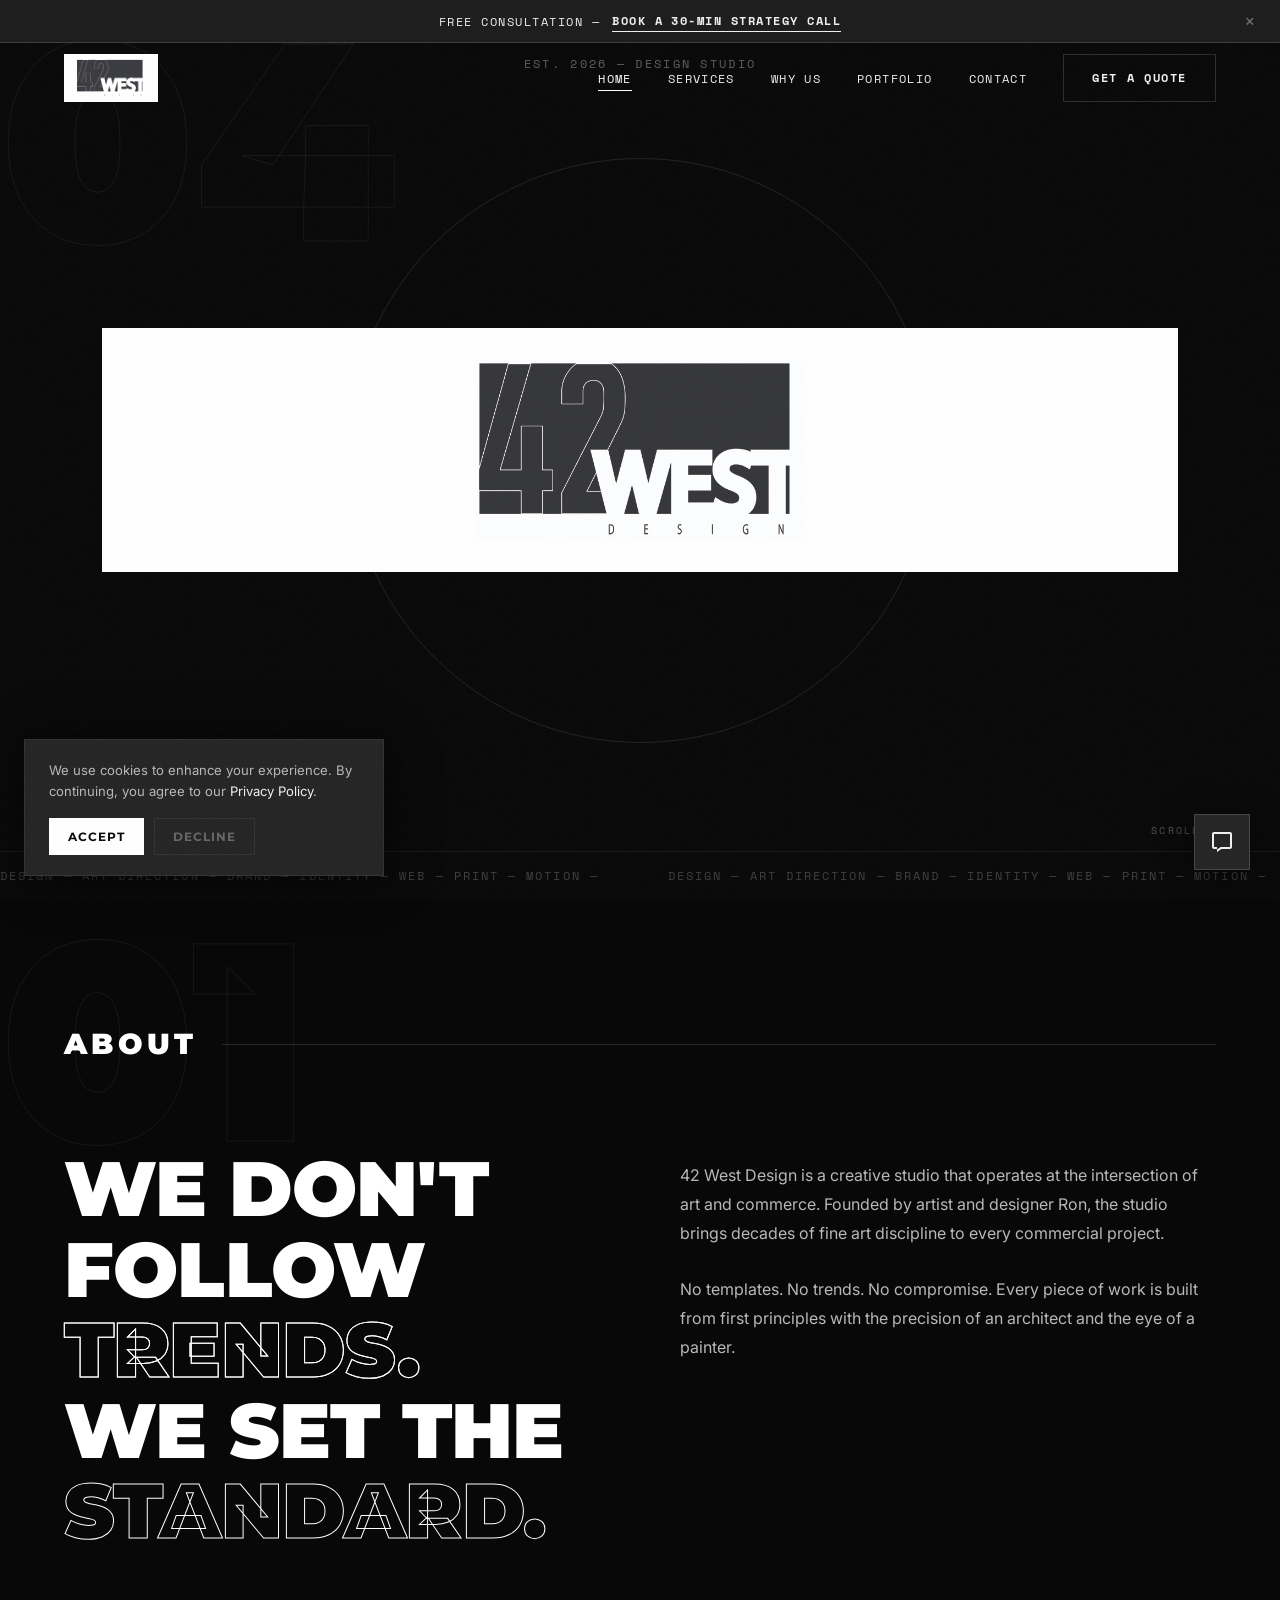
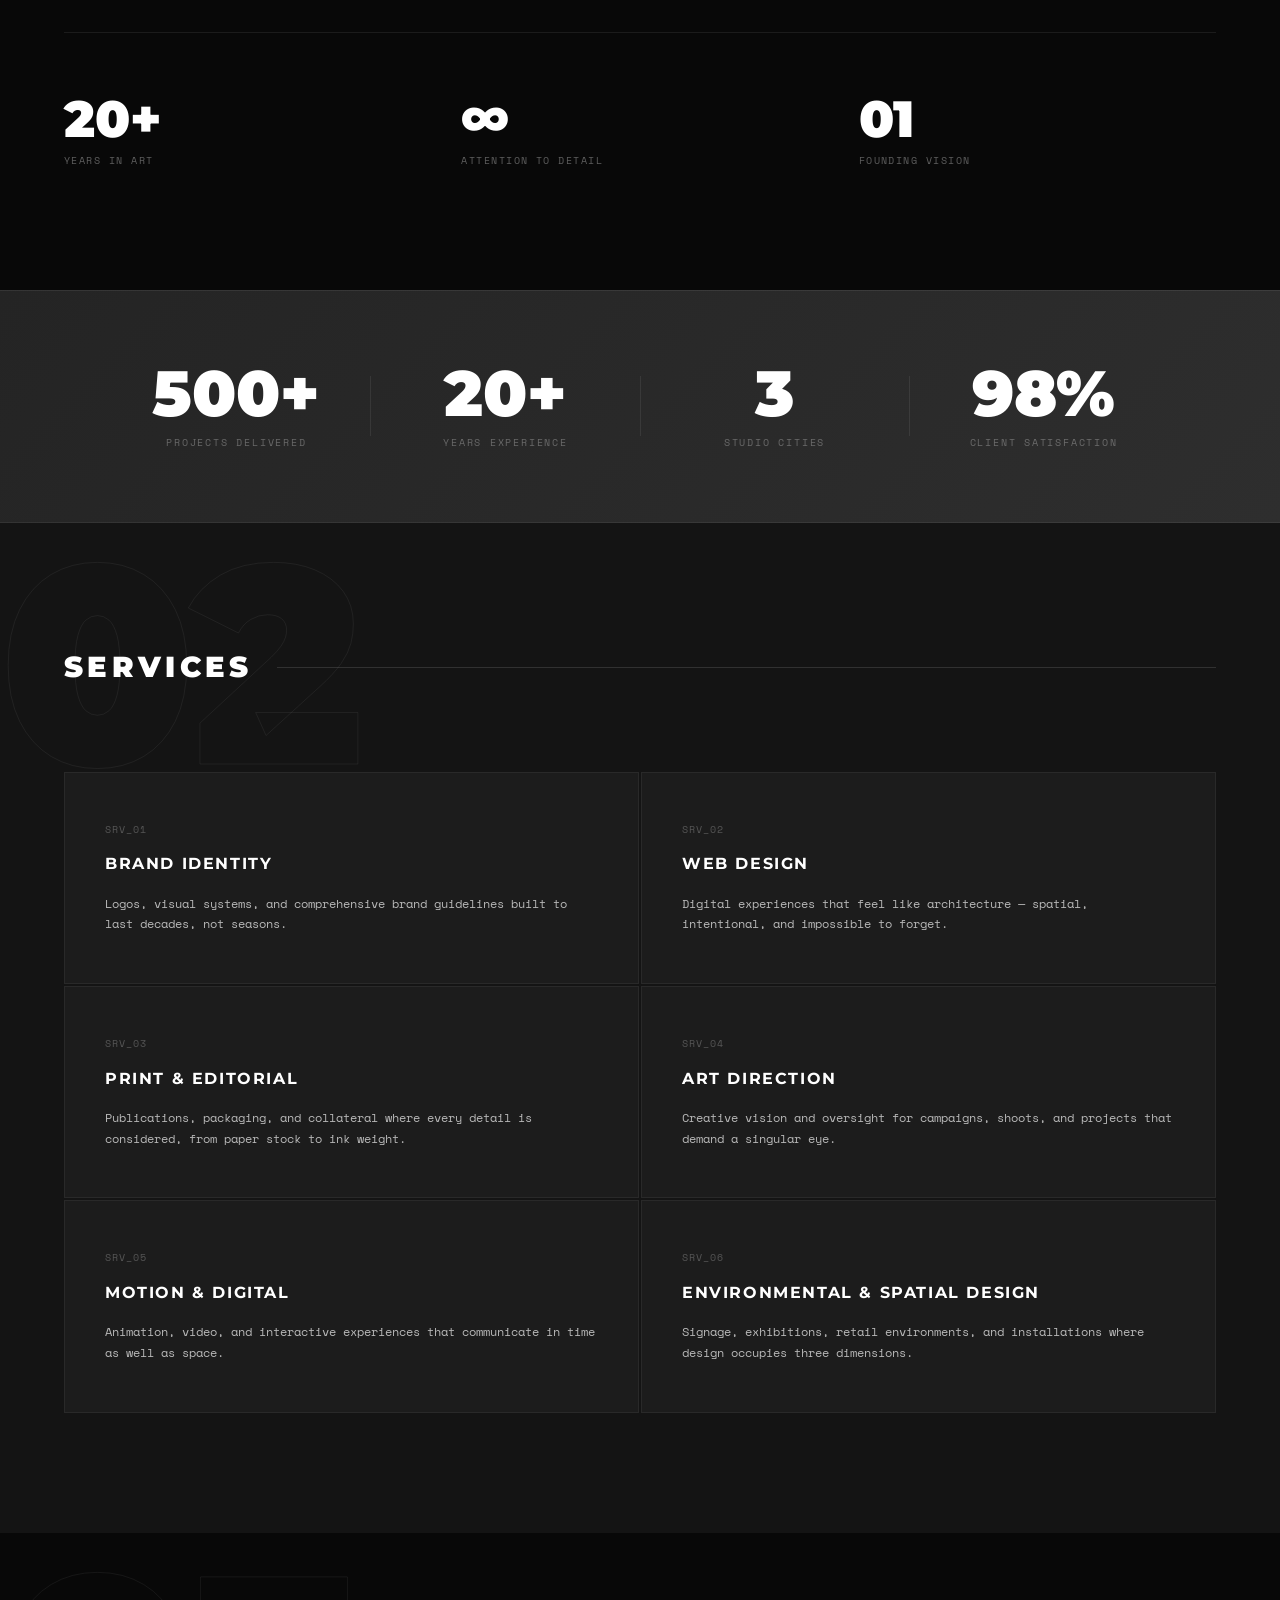
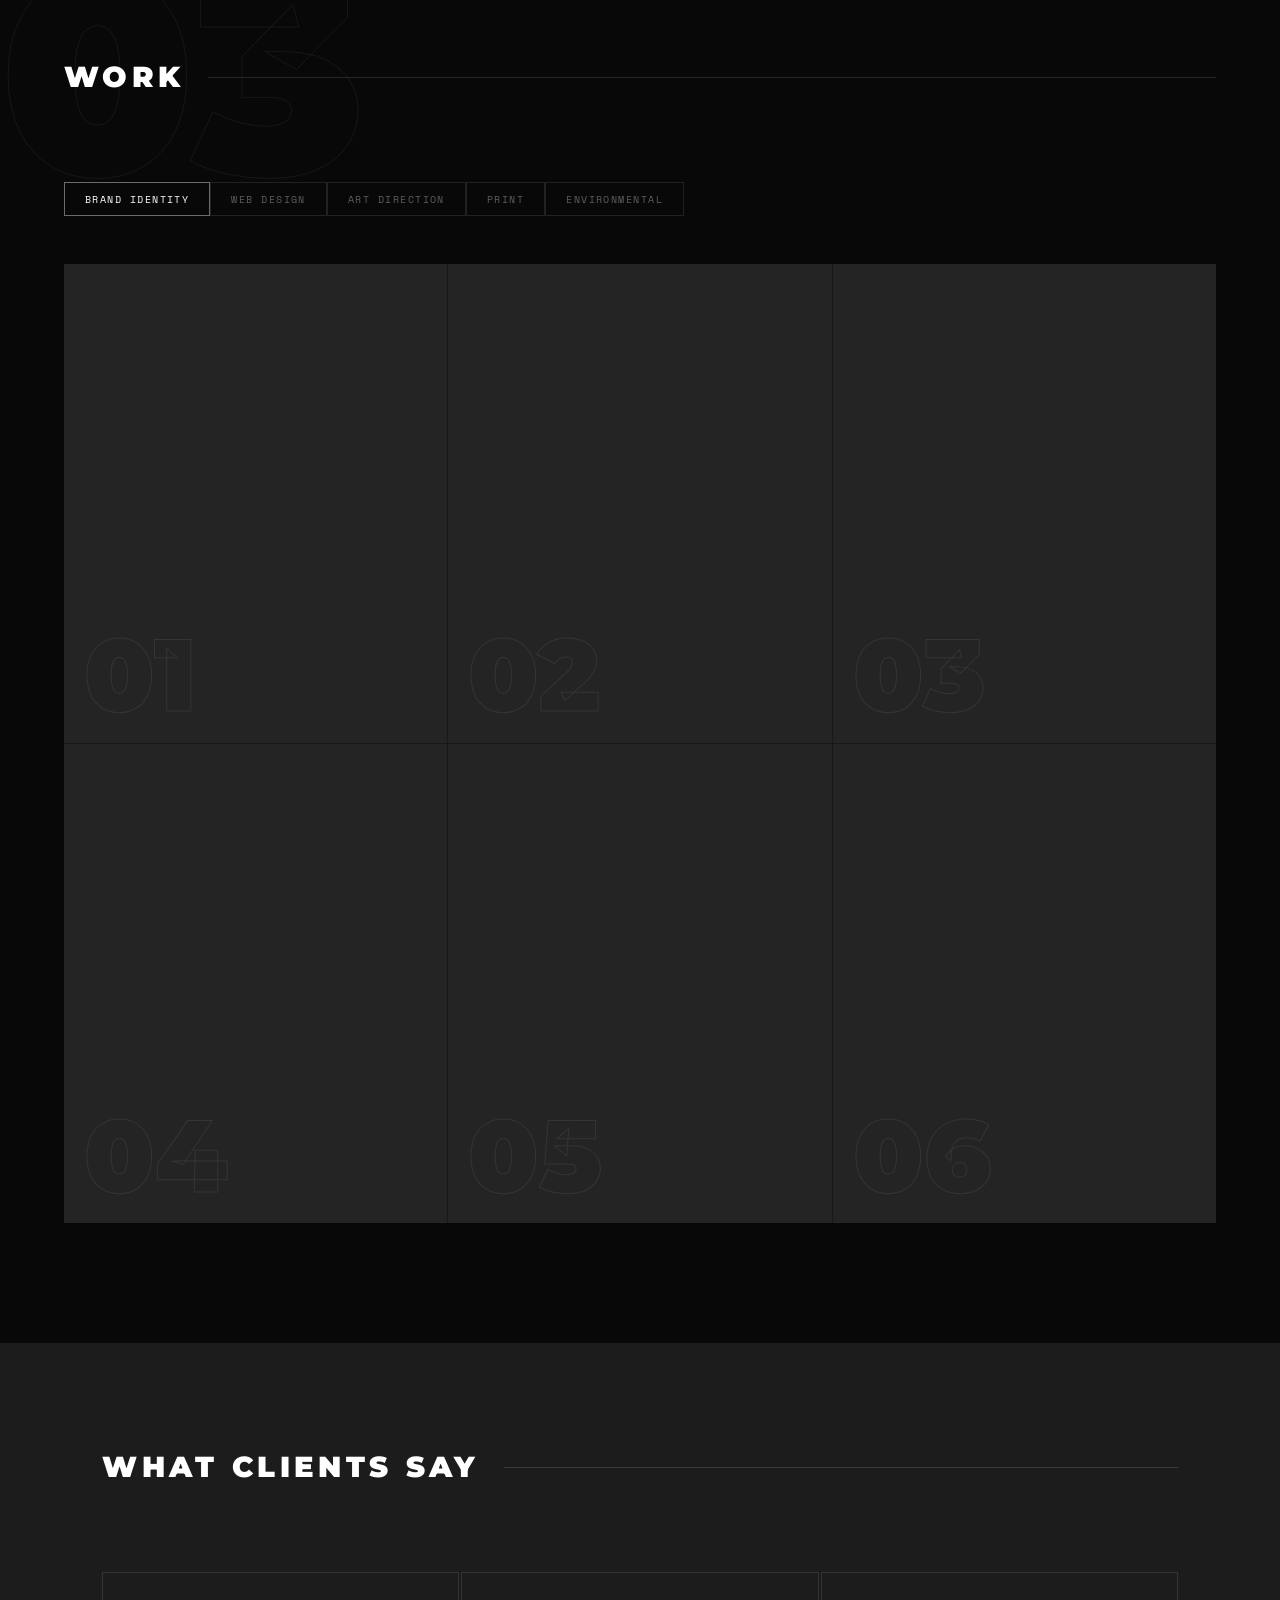
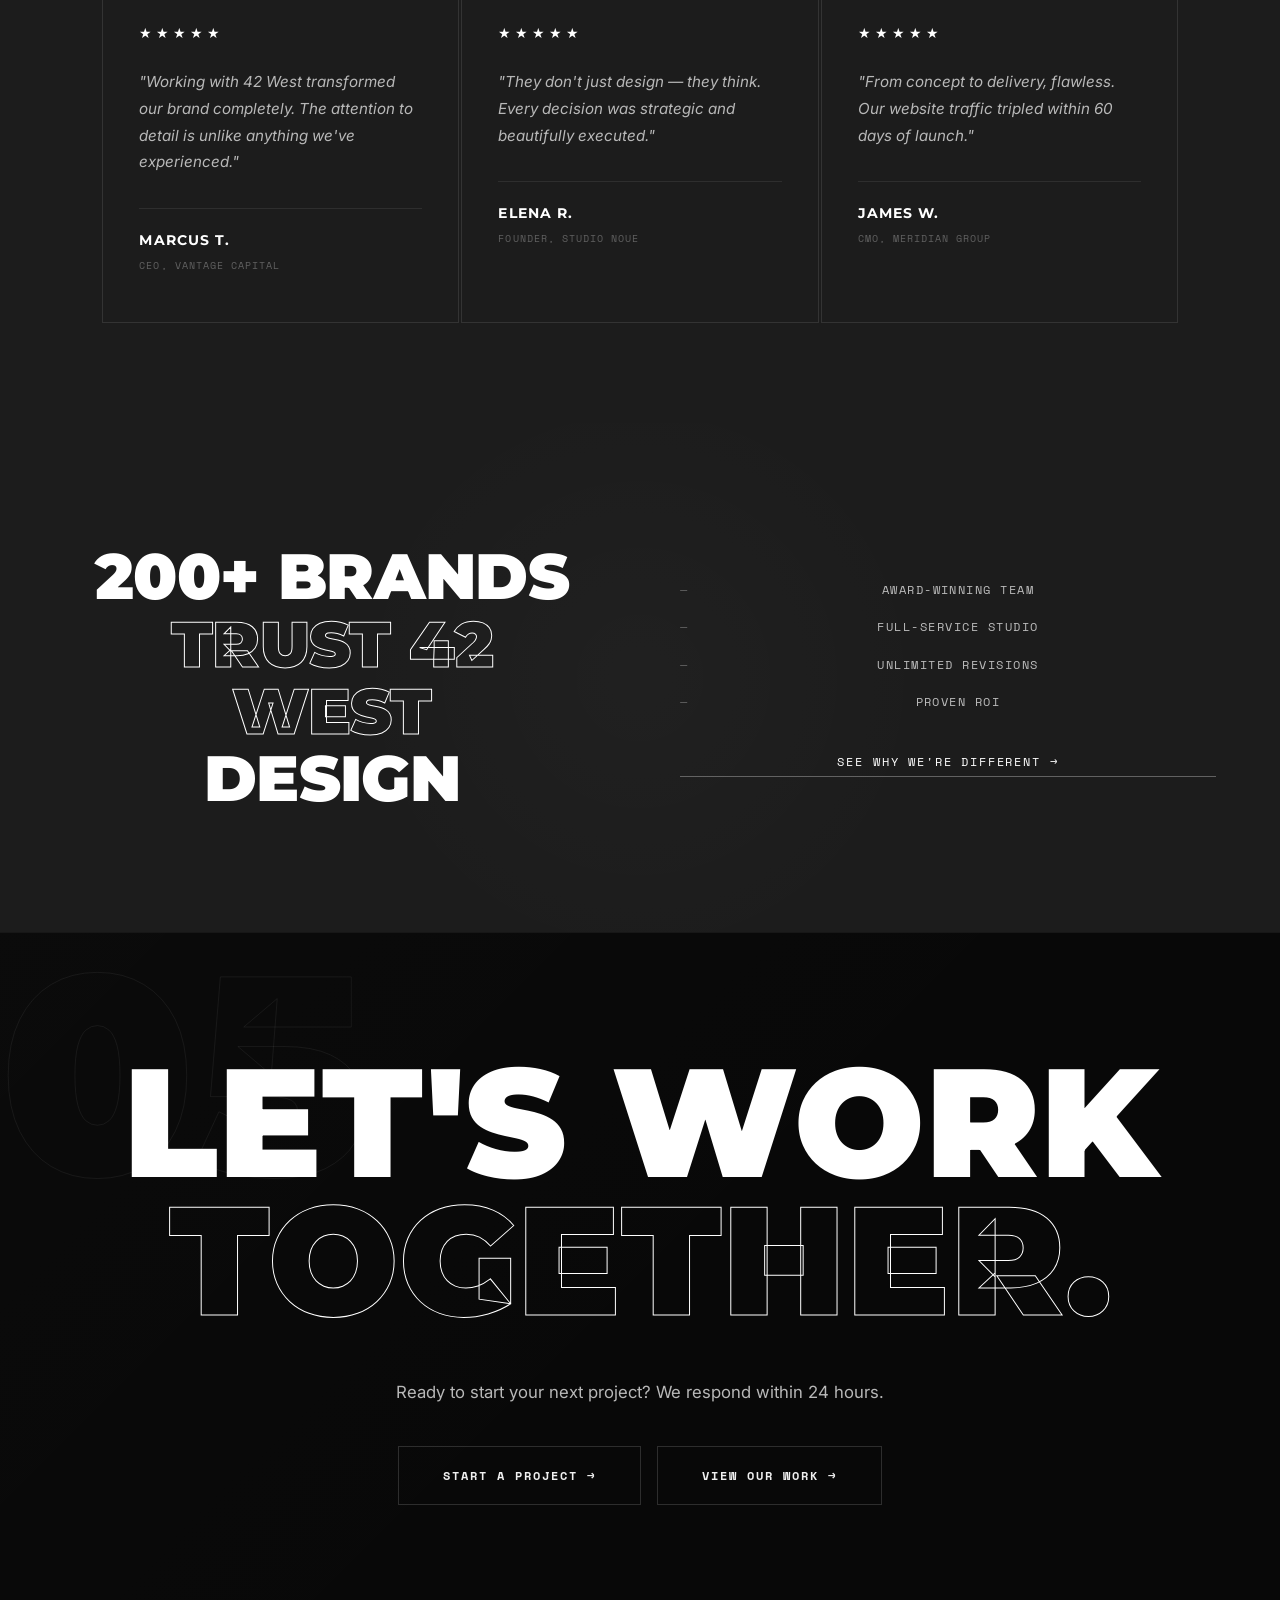
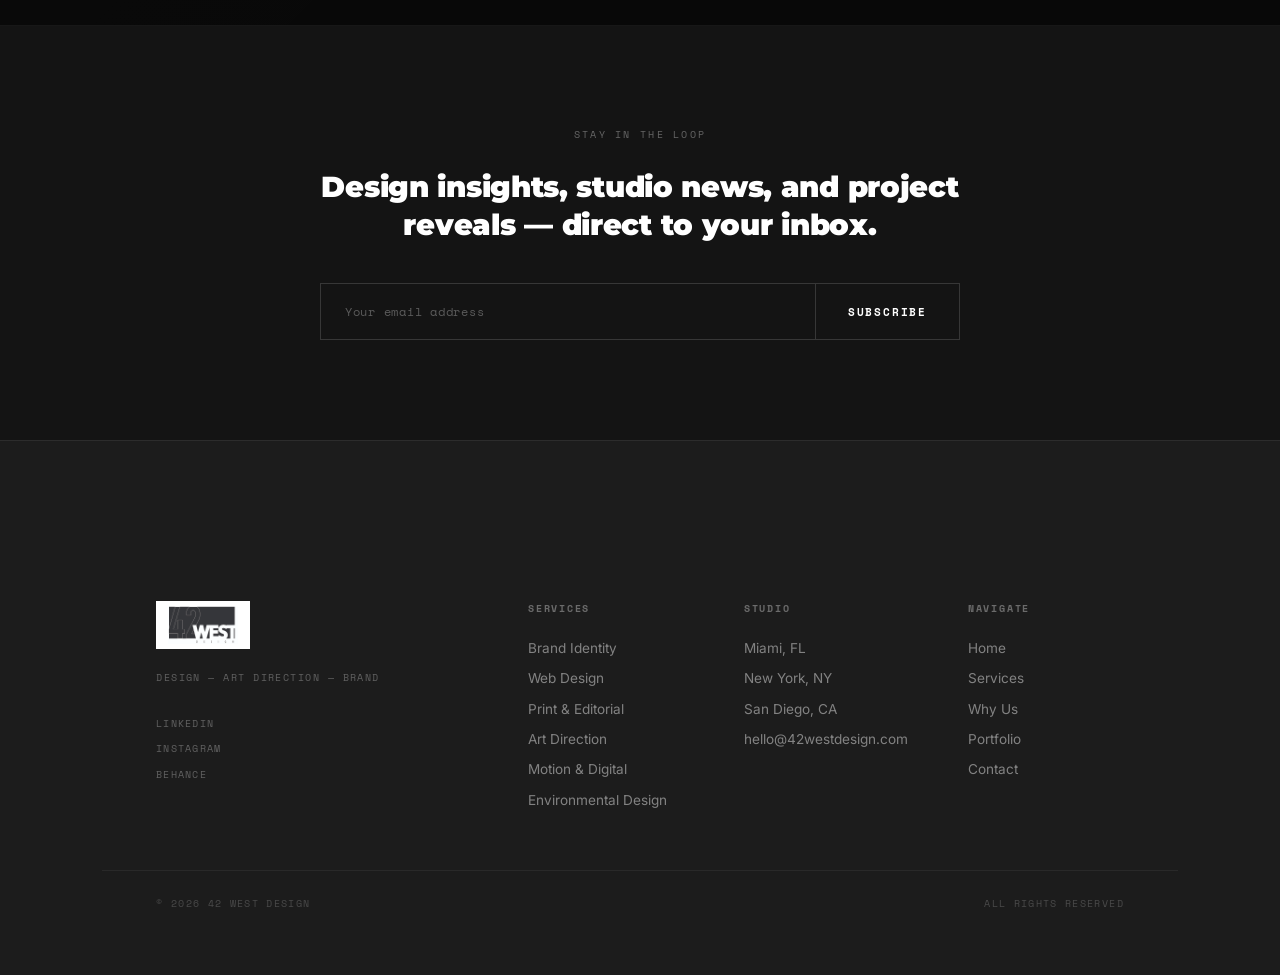
==== index.html @ acd3e66e "Remove strikethrough, white glitch layers, STANDARD shake in sync with TRENDS" ====
<!DOCTYPE html>
<html lang="en">
<head>
  <meta charset="UTF-8" />
  <meta name="viewport" content="width=device-width, initial-scale=1.0" />
  <title>42 West Design — Premium Graphic Design Studio | Miami · New York · San Diego</title>
  <meta name="description" content="42 West Design is an award-winning graphic design studio with offices in Miami, New York, and San Diego. We craft brand identities, websites, packaging, and more for ambitious brands." />
  <meta name="keywords" content="graphic design studio, brand identity, web design, logo design, Miami design agency, New York design studio, San Diego graphic design" />
  <meta name="author" content="42 West Design" />
  <link rel="canonical" href="https://www.42westdesign.com/" />

  <!-- Open Graph -->
  <meta property="og:type" content="website" />
  <meta property="og:url" content="https://www.42westdesign.com/" />
  <meta property="og:title" content="42 West Design — Premium Graphic Design Studio" />
  <meta property="og:description" content="Award-winning graphic design studio in Miami, New York & San Diego. Brand identity, web design, packaging, and more." />
  <meta property="og:image" content="https://images.unsplash.com/photo-1558618666-fcd25c85cd64?auto=format&fit=crop&w=1200&q=80" />

  <!-- Twitter Card -->
  <meta name="twitter:card" content="summary_large_image" />
  <meta name="twitter:title" content="42 West Design — Premium Graphic Design Studio" />
  <meta name="twitter:description" content="Award-winning graphic design studio in Miami, New York & San Diego." />
  <meta name="twitter:image" content="https://images.unsplash.com/photo-1558618666-fcd25c85cd64?auto=format&fit=crop&w=1200&q=80" />

  <!-- Google Fonts Preconnect -->
  <link rel="preconnect" href="https://fonts.googleapis.com" />
  <link rel="preconnect" href="https://fonts.gstatic.com" crossorigin />

  <!-- Stylesheet -->
  <link rel="stylesheet" href="css/style.css" />

  <!-- JSON-LD Structured Data -->
  <script type="application/ld+json">
  {
    "@context": "https://schema.org",
    "@type": "LocalBusiness",
    "name": "42 West Design",
    "description": "Award-winning graphic design studio specializing in brand identity, web design, packaging, and more.",
    "url": "https://www.42westdesign.com",
    "email": "hello@42westdesign.com",
    "logo": "https://www.42westdesign.com/images/logo.jpg",
    "location": [
      {
        "@type": "Place",
        "name": "Miami Office",
        "address": {
          "@type": "PostalAddress",
          "streetAddress": "100 SE 2nd St, Suite 2000",
          "addressLocality": "Miami",
          "addressRegion": "FL",
          "postalCode": "33131",
          "addressCountry": "US"
        }
      },
      {
        "@type": "Place",
        "name": "New York Office",
        "address": {
          "@type": "PostalAddress",
          "streetAddress": "350 5th Ave, Suite 4100",
          "addressLocality": "New York",
          "addressRegion": "NY",
          "postalCode": "10118",
          "addressCountry": "US"
        }
      },
      {
        "@type": "Place",
        "name": "San Diego Office",
        "address": {
          "@type": "PostalAddress",
          "streetAddress": "600 B St, Suite 300",
          "addressLocality": "San Diego",
          "addressRegion": "CA",
          "postalCode": "92101",
          "addressCountry": "US"
        }
      }
    ],
    "sameAs": [
      "https://www.linkedin.com/company/42westdesign",
      "https://www.instagram.com/42westdesign",
      "https://www.behance.net/42westdesign"
    ]
  }
  </script>
</head>
<body>

<!-- Loading Screen -->
<div id="loading-screen">
  <img src="images/logo.jpg" alt="42 West Design" class="loading-logo" style="background:#fff;padding:5px 12px;" />
  <div class="loading-bar"><div class="loading-bar-fill"></div></div>
</div>

<!-- Consultation Bar -->
<div id="consultation-bar">
  FREE CONSULTATION — <a href="contact.html">Book a 30-min strategy call</a>
  <button id="consultation-bar-close" aria-label="Close">&times;</button>
</div>

<!-- Navigation -->
<nav id="main-nav" class="nav-monument">
  <a href="index.html" class="nav-logo" style="text-decoration:none;">
    <img src="images/logo.jpg" alt="42 West Design Logo" style="background:#fff;padding:5px 12px;" />
  </a>
  <ul class="nav-links">
    <li><a href="index.html" class="active">HOME</a></li>
    <li><a href="services.html">SERVICES</a></li>
    <li><a href="why-us.html">WHY US</a></li>
    <li><a href="portfolio.html">PORTFOLIO</a></li>
    <li><a href="contact.html">CONTACT</a></li>
  </ul>
  <a href="contact.html" class="btn-gold nav-cta">GET A QUOTE</a>
  <button class="hamburger" aria-label="Toggle menu">
    <span></span><span></span><span></span>
  </button>
</nav>

<!-- Mobile Menu -->
<div class="mobile-menu">
  <a href="index.html">Home</a>
  <a href="services.html">Services</a>
  <a href="why-us.html">Why Us</a>
  <a href="portfolio.html">Portfolio</a>
  <a href="contact.html">Contact</a>
</div>

<!-- Hero — Monument -->
<section class="hero-monument" id="home">
  <span class="hero-est">EST. 2026 — DESIGN STUDIO</span>
  <div class="hero-circle"></div>
  <div class="hero-logo-bar">
    <img src="images/logo.jpg" alt="42 West Design" class="hero-logo-img" />
  </div>
  <span class="hero-coords">25.7617° N, 80.1918° W</span>
  <span class="hero-scroll-label">SCROLL —</span>
  <!-- Marquee -->
  <div class="marquee-wrap">
    <div class="marquee-track">
      <span class="marquee-text">Design&nbsp;—&nbsp;Art Direction&nbsp;—&nbsp;Brand&nbsp;—&nbsp;Identity&nbsp;—&nbsp;Web&nbsp;—&nbsp;Print&nbsp;—&nbsp;Motion&nbsp;—&nbsp;</span>
      <span class="marquee-text">Design&nbsp;—&nbsp;Art Direction&nbsp;—&nbsp;Brand&nbsp;—&nbsp;Identity&nbsp;—&nbsp;Web&nbsp;—&nbsp;Print&nbsp;—&nbsp;Motion&nbsp;—&nbsp;</span>
      <span class="marquee-text">Design&nbsp;—&nbsp;Art Direction&nbsp;—&nbsp;Brand&nbsp;—&nbsp;Identity&nbsp;—&nbsp;Web&nbsp;—&nbsp;Print&nbsp;—&nbsp;Motion&nbsp;—&nbsp;</span>
      <span class="marquee-text">Design&nbsp;—&nbsp;Art Direction&nbsp;—&nbsp;Brand&nbsp;—&nbsp;Identity&nbsp;—&nbsp;Web&nbsp;—&nbsp;Print&nbsp;—&nbsp;Motion&nbsp;—&nbsp;</span>
    </div>
  </div>
</section>

<!-- About Section -->
<section id="about">
  <span class="section-bg-num">01</span>
  <div class="section-header">
    <h2>ABOUT</h2>
  </div>
  <div class="about-grid">
    <div class="about-left">
      <div class="about-statement">
        <span class="solid">WE DON'T FOLLOW</span>
        <span class="outline word-trends" id="word-trends" data-text="TRENDS.">TRENDS.</span>
        <span class="solid">WE SET THE</span>
        <span class="outline word-standard" id="word-standard" data-text="STANDARD.">STANDARD.</span>
      </div>
    </div>
    <div class="about-body">
      <p>42 West Design is a creative studio that operates at the intersection of art and commerce. Founded by artist and designer Ron, the studio brings decades of fine art discipline to every commercial project.</p>
      <p>No templates. No trends. No compromise. Every piece of work is built from first principles with the precision of an architect and the eye of a painter.</p>
    </div>
  </div>
  <div class="about-stats">
    <div class="about-stat">
      <div class="stat-val">20+</div>
      <div class="stat-lbl">YEARS IN ART</div>
    </div>
    <div class="about-stat">
      <div class="stat-val">∞</div>
      <div class="stat-lbl">ATTENTION TO DETAIL</div>
    </div>
    <div class="about-stat">
      <div class="stat-val">01</div>
      <div class="stat-lbl">FOUNDING VISION</div>
    </div>
  </div>
</section>

<!-- Stats Bar -->
<div id="stats-bar" class="stats-bar-monument">
  <div class="stats-bar-inner">
    <div class="stat-bar-item">
      <div class="stat-number" data-target="500" data-suffix="+">500+</div>
      <div class="stat-bar-label">PROJECTS DELIVERED</div>
    </div>
    <div class="stat-bar-divider"></div>
    <div class="stat-bar-item">
      <div class="stat-number" data-target="20" data-suffix="+">20+</div>
      <div class="stat-bar-label">YEARS EXPERIENCE</div>
    </div>
    <div class="stat-bar-divider"></div>
    <div class="stat-bar-item">
      <div class="stat-number" data-target="3">3</div>
      <div class="stat-bar-label">STUDIO CITIES</div>
    </div>
    <div class="stat-bar-divider"></div>
    <div class="stat-bar-item">
      <div class="stat-number" data-target="98" data-suffix="%">98%</div>
      <div class="stat-bar-label">CLIENT SATISFACTION</div>
    </div>
  </div>
</div>

<!-- Services Section — Monument -->
<section id="services-monument">
  <span class="section-bg-num">02</span>
  <div class="section-header">
    <h2>SERVICES</h2>
  </div>
  <div class="srv-grid">
    <div class="srv-card">
      <span class="srv-code">SRV_01</span>
      <h3>BRAND IDENTITY</h3>
      <p>Logos, visual systems, and comprehensive brand guidelines built to last decades, not seasons.</p>
    </div>
    <div class="srv-card">
      <span class="srv-code">SRV_02</span>
      <h3>WEB DESIGN</h3>
      <p>Digital experiences that feel like architecture — spatial, intentional, and impossible to forget.</p>
    </div>
    <div class="srv-card">
      <span class="srv-code">SRV_03</span>
      <h3>PRINT &amp; EDITORIAL</h3>
      <p>Publications, packaging, and collateral where every detail is considered, from paper stock to ink weight.</p>
    </div>
    <div class="srv-card">
      <span class="srv-code">SRV_04</span>
      <h3>ART DIRECTION</h3>
      <p>Creative vision and oversight for campaigns, shoots, and projects that demand a singular eye.</p>
    </div>
    <div class="srv-card">
      <span class="srv-code">SRV_05</span>
      <h3>MOTION &amp; DIGITAL</h3>
      <p>Animation, video, and interactive experiences that communicate in time as well as space.</p>
    </div>
    <div class="srv-card">
      <span class="srv-code">SRV_06</span>
      <h3>ENVIRONMENTAL &amp; SPATIAL DESIGN</h3>
      <p>Signage, exhibitions, retail environments, and installations where design occupies three dimensions.</p>
    </div>
  </div>
</section>

<!-- Work / Featured Work — Monument -->
<section id="work-monument">
  <span class="section-bg-num">03</span>
  <div class="section-header">
    <h2>WORK</h2>
  </div>
  <div class="work-filters">
    <button class="work-filter-tag active">BRAND IDENTITY</button>
    <button class="work-filter-tag">WEB DESIGN</button>
    <button class="work-filter-tag">ART DIRECTION</button>
    <button class="work-filter-tag">PRINT</button>
    <button class="work-filter-tag">ENVIRONMENTAL</button>
  </div>
  <div class="work-cell-grid">
    <div class="work-cell">
      <span class="work-cell-num">01</span>
      <div class="work-cell-hover"><span>PROJECT TITLE — COMING SOON</span></div>
    </div>
    <div class="work-cell">
      <span class="work-cell-num">02</span>
      <div class="work-cell-hover"><span>PROJECT TITLE — COMING SOON</span></div>
    </div>
    <div class="work-cell">
      <span class="work-cell-num">03</span>
      <div class="work-cell-hover"><span>PROJECT TITLE — COMING SOON</span></div>
    </div>
    <div class="work-cell">
      <span class="work-cell-num">04</span>
      <div class="work-cell-hover"><span>PROJECT TITLE — COMING SOON</span></div>
    </div>
    <div class="work-cell">
      <span class="work-cell-num">05</span>
      <div class="work-cell-hover"><span>PROJECT TITLE — COMING SOON</span></div>
    </div>
    <div class="work-cell">
      <span class="work-cell-num">06</span>
      <div class="work-cell-hover"><span>PROJECT TITLE — COMING SOON</span></div>
    </div>
  </div>
</section>

<!-- Testimonials Section -->
<section id="testimonials">
  <span class="section-bg-num">04</span>
  <div class="section-header">
    <h2>WHAT CLIENTS SAY</h2>
  </div>
  <div class="testimonials-monument-grid">

    <div class="testimonial-card-monument">
      <div class="tcm-stars">★★★★★</div>
      <blockquote class="tcm-quote">"Working with 42 West transformed our brand completely. The attention to detail is unlike anything we've experienced."</blockquote>
      <div class="tcm-attribution">
        <span class="tcm-name">Marcus T.</span>
        <span class="tcm-company">CEO, Vantage Capital</span>
      </div>
    </div>

    <div class="testimonial-card-monument">
      <div class="tcm-stars">★★★★★</div>
      <blockquote class="tcm-quote">"They don't just design — they think. Every decision was strategic and beautifully executed."</blockquote>
      <div class="tcm-attribution">
        <span class="tcm-name">Elena R.</span>
        <span class="tcm-company">Founder, Studio Noue</span>
      </div>
    </div>

    <div class="testimonial-card-monument">
      <div class="tcm-stars">★★★★★</div>
      <blockquote class="tcm-quote">"From concept to delivery, flawless. Our website traffic tripled within 60 days of launch."</blockquote>
      <div class="tcm-attribution">
        <span class="tcm-name">James W.</span>
        <span class="tcm-company">CMO, Meridian Group</span>
      </div>
    </div>

  </div>
</section>

<!-- Why Us Teaser -->
<section id="why-us-teaser">
  <div class="why-us-teaser-grid">
    <div class="wut-left">
      <div class="wut-statement">
        <span class="solid">200+ BRANDS</span>
        <span class="outline">TRUST 42 WEST</span>
        <span class="solid">DESIGN</span>
      </div>
    </div>
    <div class="wut-right">
      <ul class="wut-list">
        <li>Award-Winning Team</li>
        <li>Full-Service Studio</li>
        <li>Unlimited Revisions</li>
        <li>Proven ROI</li>
      </ul>
      <a href="why-us.html" class="wut-link">SEE WHY WE'RE DIFFERENT →</a>
    </div>
  </div>
</section>

<!-- CTA Banner -->
<section id="cta-banner">
  <span class="section-bg-num">05</span>
  <div class="cta-banner-monument">
    <div class="cta-headline">
      <span class="solid">LET'S WORK</span>
      <span class="outline">TOGETHER.</span>
    </div>
    <p>Ready to start your next project? We respond within 24 hours.</p>
    <div class="cta-btn-row">
      <a href="contact.html" class="btn-gold-lg">START A PROJECT →</a>
      <a href="portfolio.html" class="btn-gold-lg">VIEW OUR WORK →</a>
    </div>
  </div>
</section>

<!-- Newsletter -->
<section id="newsletter">
  <div class="newsletter-monument">
    <span class="newsletter-label">STAY IN THE LOOP</span>
    <h2 class="newsletter-heading">Design insights, studio news, and project reveals — direct to your inbox.</h2>
    <form class="newsletter-form" onsubmit="return false;">
      <input type="email" placeholder="Your email address" required />
      <button type="submit">SUBSCRIBE</button>
    </form>
  </div>
</section>

<!-- Footer -->
<footer class="footer-grid-monument">
  <div class="fgm-inner">
    <div class="fgm-col fgm-brand">
      <img src="images/logo.jpg" alt="42 West Design" style="background:#fff;padding:5px 12px;" />
      <p class="fgm-tagline">Design — Art Direction — Brand</p>
      <div class="fgm-socials">
        <a href="https://www.linkedin.com/company/42westdesign" target="_blank" rel="noopener">LINKEDIN</a>
        <a href="https://www.instagram.com/42westdesign" target="_blank" rel="noopener">INSTAGRAM</a>
        <a href="https://www.behance.net/42westdesign" target="_blank" rel="noopener">BEHANCE</a>
      </div>
    </div>
    <div class="fgm-col">
      <h4>SERVICES</h4>
      <ul>
        <li><a href="services.html">Brand Identity</a></li>
        <li><a href="services.html">Web Design</a></li>
        <li><a href="services.html">Print &amp; Editorial</a></li>
        <li><a href="services.html">Art Direction</a></li>
        <li><a href="services.html">Motion &amp; Digital</a></li>
        <li><a href="services.html">Environmental Design</a></li>
      </ul>
    </div>
    <div class="fgm-col">
      <h4>STUDIO</h4>
      <ul>
        <li>Miami, FL</li>
        <li>New York, NY</li>
        <li>San Diego, CA</li>
        <li><a href="mailto:hello@42westdesign.com">hello@42westdesign.com</a></li>
      </ul>
    </div>
    <div class="fgm-col">
      <h4>NAVIGATE</h4>
      <ul>
        <li><a href="index.html">Home</a></li>
        <li><a href="services.html">Services</a></li>
        <li><a href="why-us.html">Why Us</a></li>
        <li><a href="portfolio.html">Portfolio</a></li>
        <li><a href="contact.html">Contact</a></li>
      </ul>
    </div>
  </div>
  <div class="fgm-bottom">
    <span>© 2026 42 WEST DESIGN</span>
    <span>ALL RIGHTS RESERVED</span>
  </div>
</footer>

<!-- Back to Top -->
<button id="back-to-top" aria-label="Back to top">↑</button>

<!-- Cookie Consent -->
<div id="cookie-consent">
  <p>We use cookies to enhance your experience. By continuing, you agree to our <a href="#" style="color:var(--white)">Privacy Policy</a>.</p>
  <div class="cookie-btns">
    <button class="btn-cookie-accept" id="cookie-accept">Accept</button>
    <button class="btn-cookie-decline" id="cookie-decline">Decline</button>
  </div>
</div>

<!-- Social Proof Popup -->
<div id="social-proof">
  <div class="sp-avatar">S</div>
  <div class="sp-text">
    <strong>Sarah K. from New York</strong>
    <span>Just requested a Brand Identity quote</span>
  </div>
  <div class="sp-dot"></div>
</div>

<!-- Exit Intent Popup -->
<div id="exit-popup">
  <div class="exit-popup-inner">
    <button class="exit-popup-close" aria-label="Close">&times;</button>
    <span class="section-label">Wait — Don't Leave!</span>
    <h2>Get Your Free Brand Audit</h2>
    <p>Let our senior designers review your current brand and identify $10,000+ in untapped opportunities — completely free, no strings attached.</p>
    <form class="exit-form" onsubmit="return false;">
      <input type="email" placeholder="Enter your email" required />
      <button type="submit">Claim Now</button>
    </form>
    <button class="exit-popup-skip">No thanks, I don't want free help</button>
  </div>
</div>

<script src="js/main.js"></script>
<script src="js/chat.js"></script>
<script>
(function() {
  const CHARS = 'ABCDEFGHIJKLMNOPQRSTUVWXYZ#@$%&!?/\\|[]{}^~';

  function scrambleEl(el, finalText, duration, onDone) {
    el.textContent = '';
    let f = 0;
    const total = Math.round(duration / 28);
    const timer = setInterval(() => {
      const ratio = f / total;
      let out = '';
      for (let i = 0; i < finalText.length; i++) {
        const ch = finalText[i];
        out += (ch === '.') ? ch : (ratio > i / (finalText.length - 1) ? ch : CHARS[Math.floor(Math.random() * CHARS.length)]);
      }
      el.textContent = out;
      f++;
      if (f > total) {
        el.textContent = finalText;
        clearInterval(timer);
        if (onDone) onDone();
      }
    }, 28);
  }

  let triggered = false;

  const observer = new IntersectionObserver((entries) => {
    entries.forEach(entry => {
      if (entry.isIntersecting && !triggered) {
        triggered = true;
        observer.disconnect();

        const trendsEl   = document.getElementById('word-trends');
        const standardEl = document.getElementById('word-standard');

        // TRENDS: scramble → glitch loop starts via CSS
        scrambleEl(trendsEl, 'TRENDS.', 900);

        // STANDARD: scramble (delayed) → solidify flash
        setTimeout(() => {
          scrambleEl(standardEl, 'STANDARD.', 1100, () => {
            setTimeout(() => standardEl.classList.add('solidify'), 120);
          });
        }, 500);
      }
    });
  }, { threshold: 0.4 });

  const aboutSection = document.getElementById('about');
  if (aboutSection) observer.observe(aboutSection);
})();
</script>
</body>
</html>
---- css/style.css ----
/* ============================================================
   42 West Design — style.css
   Edgy Charcoal Aesthetic
   ============================================================ */

/* ----- Google Fonts ----- */
@import url('https://fonts.googleapis.com/css2?family=Montserrat:wght@400;600;700;800;900&family=Inter:wght@300;400;500;600&family=Space+Mono:wght@400;700&display=swap');

/* ----- CSS Variables ----- */
:root {
  --black: #080808;
  --charcoal: #141414;
  --dark-1: #1c1c1c;
  --dark-2: #242424;
  --dark-3: #2e2e2e;
  --ash: #3a3a3a;
  --smoke: #555555;
  --accent: #ffffff;
  --accent-light: #d8d8d8;
  --accent-dark: #888888;
  --white: #f0f0f0;
  --text: #b8b8b8;
  --text-muted: #666666;
  --border: rgba(255,255,255,0.07);
  --border-strong: rgba(255,255,255,0.15);
  --nav-height: 80px;
  --radius: 0px;
  --radius-lg: 0px;
  --transition: 0.3s ease;
  --shadow: 0 4px 40px rgba(0,0,0,0.8);
  --shadow-accent: 0 0 40px rgba(255,255,255,0.03);
}

/* ----- Film Grain Overlay ----- */
body::after {
  content: '';
  position: fixed;
  inset: 0;
  pointer-events: none;
  z-index: 9998;
  opacity: 0.035;
  background-image: url("data:image/svg+xml,%3Csvg viewBox='0 0 256 256' xmlns='http://www.w3.org/2000/svg'%3E%3Cfilter id='noise'%3E%3CfeTurbulence type='fractalNoise' baseFrequency='0.9' numOctaves='4' stitchTiles='stitch'/%3E%3C/filter%3E%3Crect width='100%25' height='100%25' filter='url(%23noise)' opacity='1'/%3E%3C/svg%3E");
  background-repeat: repeat;
  background-size: 200px 200px;
}

/* ----- Reset & Base ----- */
*, *::before, *::after { box-sizing: border-box; margin: 0; padding: 0; }

html {
  scroll-behavior: smooth;
  font-size: 16px;
}

body {
  background-color: var(--black);
  color: var(--text);
  font-family: 'Inter', sans-serif;
  font-weight: 400;
  line-height: 1.7;
  overflow-x: hidden;
}

img { max-width: 100%; height: auto; display: block; }
a { color: inherit; text-decoration: none; }
ul { list-style: none; }
button { cursor: pointer; border: none; background: none; font-family: inherit; }
input, textarea, select { font-family: inherit; }

/* ----- Loading Screen ----- */
#loading-screen {
  position: fixed;
  inset: 0;
  background: var(--black);
  z-index: 9999;
  display: flex;
  align-items: center;
  justify-content: center;
  flex-direction: column;
  gap: 24px;
  transition: opacity 0.6s ease, visibility 0.6s ease;
}

#loading-screen.hidden {
  opacity: 0;
  visibility: hidden;
}

.loading-logo {
  width: 120px;
  animation: loadPulse 1.5s ease-in-out infinite;
}

.loading-bar {
  width: 200px;
  height: 2px;
  background: var(--dark-3);
  border-radius: 2px;
  overflow: hidden;
}

.loading-bar-fill {
  height: 100%;
  background: linear-gradient(90deg, var(--accent-dark), var(--accent), var(--accent-light));
  width: 0%;
  animation: loadBar 1.8s ease forwards;
  border-radius: 2px;
}

@keyframes loadPulse {
  0%, 100% { opacity: 1; transform: scale(1); }
  50% { opacity: 0.6; transform: scale(0.97); }
}

@keyframes loadBar {
  0% { width: 0%; }
  100% { width: 100%; }
}

/* ----- Consultation Bar ----- */
#consultation-bar {
  position: fixed;
  top: 0;
  left: 0;
  right: 0;
  z-index: 1100;
  background: var(--dark-1);
  border-bottom: 1px solid var(--border-strong);
  color: var(--white);
  text-align: center;
  padding: 10px 48px;
  font-size: 0.78rem;
  font-weight: 400;
  font-family: 'Space Mono', monospace;
  letter-spacing: 0.12em;
  text-transform: uppercase;
  display: flex;
  align-items: center;
  justify-content: center;
  gap: 12px;
  transition: transform 0.4s ease;
}

#consultation-bar.hidden {
  transform: translateY(-100%);
}

#consultation-bar a {
  text-decoration: none;
  border-bottom: 1px solid var(--white);
  color: var(--white);
  font-weight: 700;
}

#consultation-bar-close {
  position: absolute;
  right: 16px;
  top: 50%;
  transform: translateY(-50%);
  font-size: 1.2rem;
  line-height: 1;
  opacity: 0.4;
  cursor: pointer;
  color: var(--white);
  background: none;
  border: none;
  padding: 4px 8px;
}

#consultation-bar-close:hover { opacity: 1; }

/* ----- Navigation ----- */
#main-nav {
  position: fixed;
  top: 38px; /* below consultation bar */
  left: 0;
  right: 0;
  z-index: 1000;
  height: var(--nav-height);
  display: flex;
  align-items: center;
  padding: 0 5%;
  transition: background 0.4s ease, top 0.4s ease, box-shadow 0.4s ease;
}

#main-nav.bar-hidden {
  top: 0;
}

#main-nav.scrolled {
  background: rgba(8,8,8,0.97);
  box-shadow: 0 1px 0 var(--border), 0 4px 20px rgba(0,0,0,0.6);
  backdrop-filter: blur(10px);
}

.nav-logo {
  flex: 0 0 auto;
  margin-right: auto;
}

.nav-logo img {
  height: 48px;
  width: auto;
  object-fit: contain;
  filter: brightness(1.1);
}

.nav-links {
  display: flex;
  align-items: center;
  gap: 36px;
}

.nav-links a {
  font-family: 'Montserrat', sans-serif;
  font-size: 0.8rem;
  font-weight: 600;
  letter-spacing: 0.12em;
  text-transform: uppercase;
  color: var(--white);
  position: relative;
  transition: color var(--transition);
}

.nav-links a::after {
  content: '';
  position: absolute;
  bottom: -4px;
  left: 0;
  width: 0;
  height: 1px;
  background: var(--accent);
  transition: width var(--transition);
}

.nav-links a:hover { color: var(--accent); }
.nav-links a:hover::after, .nav-links a.active::after { width: 100%; }
.nav-links a.active { color: var(--accent); }

.btn-gold {
  display: inline-block;
  background: transparent;
  color: var(--white);
  font-family: 'Space Mono', monospace;
  font-size: 0.72rem;
  font-weight: 700;
  letter-spacing: 0.14em;
  text-transform: uppercase;
  padding: 13px 28px;
  border: 1px solid var(--border-strong);
  transition: background var(--transition), color var(--transition), border-color var(--transition);
}

.btn-gold:hover {
  background: var(--white);
  color: var(--black);
  border-color: var(--white);
}

.nav-cta { margin-left: 36px; }

/* Hamburger */
.hamburger {
  display: none;
  flex-direction: column;
  gap: 5px;
  cursor: pointer;
  padding: 8px;
  margin-left: auto;
}

.hamburger span {
  display: block;
  width: 24px;
  height: 2px;
  background: var(--white);
  border-radius: 2px;
  transition: all 0.3s ease;
}

.hamburger.open span:nth-child(1) { transform: translateY(7px) rotate(45deg); }
.hamburger.open span:nth-child(2) { opacity: 0; }
.hamburger.open span:nth-child(3) { transform: translateY(-7px) rotate(-45deg); }

.mobile-menu {
  display: none;
  position: fixed;
  top: 0;
  left: 0;
  right: 0;
  bottom: 0;
  background: rgba(8,8,8,0.98);
  z-index: 999;
  flex-direction: column;
  align-items: center;
  justify-content: center;
  gap: 32px;
  opacity: 0;
  transition: opacity 0.3s ease;
}

.mobile-menu.open {
  display: flex;
  opacity: 1;
}

.mobile-menu a {
  font-family: 'Montserrat', sans-serif;
  font-size: 1.6rem;
  font-weight: 800;
  letter-spacing: 0.08em;
  text-transform: uppercase;
  color: var(--white);
  transition: color var(--transition);
}

.mobile-menu a:hover { color: var(--accent); }

/* ============================================================
   MONUMENT DESIGN LANGUAGE — New additions
   ============================================================ */

/* Outline/ghost text */
.text-outline {
  color: transparent;
  -webkit-text-stroke: 1px #ffffff;
}

/* Ghost section number */
.section-bg-num {
  position: absolute;
  font-family: 'Montserrat', sans-serif;
  font-size: clamp(8rem, 22vw, 20rem);
  font-weight: 900;
  color: transparent;
  -webkit-text-stroke: 1px rgba(255,255,255,0.06);
  line-height: 1;
  top: 0;
  left: 0;
  pointer-events: none;
  user-select: none;
  z-index: 0;
}

/* Section header with rule */
.section-header {
  position: relative;
  display: flex;
  align-items: center;
  gap: 24px;
  margin-bottom: 80px;
}

.section-header h2 {
  font-family: 'Montserrat', sans-serif;
  font-size: clamp(1.2rem, 2.5vw, 1.8rem);
  font-weight: 900;
  letter-spacing: 0.15em;
  text-transform: uppercase;
  color: #ffffff;
  white-space: nowrap;
}

.section-header::after {
  content: '';
  flex: 1;
  height: 1px;
  background: rgba(255,255,255,0.12);
}

/* SRV code */
.srv-code {
  font-family: 'Space Mono', monospace;
  font-size: 0.65rem;
  color: rgba(255,255,255,0.25);
  letter-spacing: 0.1em;
  display: block;
  margin-bottom: 12px;
}

/* Marquee */
.marquee-wrap {
  position: absolute;
  bottom: 0;
  left: 0;
  right: 0;
  overflow: hidden;
  border-top: 1px solid rgba(255,255,255,0.07);
  padding: 14px 0;
  background: transparent;
}

.marquee-track {
  display: flex;
  gap: 60px;
  animation: marquee 30s linear infinite;
  white-space: nowrap;
}

@keyframes marquee {
  0% { transform: translateX(0); }
  100% { transform: translateX(-50%); }
}

/* Monument hero */
.hero-monument {
  position: relative;
  width: 100vw;
  height: 100vh;
  background: #080808;
  display: flex;
  align-items: center;
  justify-content: center;
  overflow: hidden;
}

.hero-circle {
  position: absolute;
  width: min(65vw, 65vh);
  height: min(65vw, 65vh);
  border: 1px solid rgba(255,255,255,0.1);
  border-radius: 50%;
  pointer-events: none;
}

.hero-center {
  position: relative;
  z-index: 2;
  display: flex;
  flex-direction: column;
  align-items: center;
  text-align: center;
}

.hero-logo-bar {
  position: relative;
  z-index: 2;
  width: 100vw;
  background: #ffffff;
  display: flex;
  align-items: center;
  justify-content: center;
  padding: 32px 0;
}

.hero-logo-img {
  height: clamp(80px, 14vw, 180px);
  width: auto;
  display: block;
}

.hero-42 {
  font-family: 'Montserrat', sans-serif;
  font-weight: 900;
  font-size: clamp(12rem, 28vw, 26rem);
  color: #ffffff;
  line-height: 0.85;
  letter-spacing: -0.02em;
  position: relative;
  z-index: 2;
  text-align: center;
}

.hero-west {
  font-family: 'Montserrat', sans-serif;
  font-weight: 900;
  font-size: clamp(4rem, 11vw, 10rem);
  color: #ffffff;
  letter-spacing: 0.18em;
  text-align: center;
  position: relative;
  z-index: 2;
  margin-top: -1rem;
}

.hero-est {
  position: absolute;
  top: 6vh;
  left: 50%;
  transform: translateX(-50%);
  font-family: 'Space Mono', monospace;
  font-size: 0.72rem;
  letter-spacing: 0.2em;
  color: rgba(255,255,255,0.35);
  text-transform: uppercase;
  white-space: nowrap;
  z-index: 2;
}

.hero-coords {
  position: absolute;
  bottom: 60px;
  left: 5%;
  font-family: 'Space Mono', monospace;
  font-size: 0.65rem;
  letter-spacing: 0.12em;
  color: rgba(255,255,255,0.3);
  z-index: 2;
}

.hero-scroll-label {
  position: absolute;
  bottom: 60px;
  right: 5%;
  font-family: 'Space Mono', monospace;
  font-size: 0.65rem;
  letter-spacing: 0.2em;
  color: rgba(255,255,255,0.3);
  text-transform: uppercase;
  z-index: 2;
}

.marquee-text {
  font-family: 'Space Mono', monospace;
  font-size: 0.72rem;
  letter-spacing: 0.18em;
  color: rgba(255,255,255,0.22);
  text-transform: uppercase;
}

/* Monument nav overrides (homepage only) */
.nav-monument .nav-logo-text {
  font-family: 'Montserrat', sans-serif;
  font-weight: 800;
  font-size: 1rem;
  letter-spacing: 0.12em;
  text-transform: uppercase;
  color: #ffffff;
}

.nav-monument .nav-links a {
  font-family: 'Space Mono', monospace;
  font-size: 0.72rem;
  font-weight: 400;
  letter-spacing: 0.12em;
}

/* About Section — Monument */
#about {
  position: relative;
  background: var(--black);
  padding: 120px 5%;
  overflow: hidden;
}

.about-grid {
  display: grid;
  grid-template-columns: 1fr 1fr;
  gap: 80px;
  align-items: start;
  position: relative;
  z-index: 1;
}

.about-statement {
  font-family: 'Montserrat', sans-serif;
  font-weight: 900;
  font-size: clamp(2.8rem, 6vw, 5.5rem);
  line-height: 1.05;
  text-transform: uppercase;
  letter-spacing: -0.01em;
}

.about-statement .solid { color: #ffffff; display: block; }
.about-statement .outline {
  color: transparent;
  -webkit-text-stroke: 1px #ffffff;
  display: block;
}

.about-body {
  display: flex;
  flex-direction: column;
  gap: 28px;
  padding-top: 12px;
}

.about-body p {
  font-family: 'Inter', sans-serif;
  font-size: 1rem;
  color: var(--text);
  line-height: 1.8;
}

.about-stats {
  display: grid;
  grid-template-columns: repeat(3, 1fr);
  gap: 40px;
  margin-top: 80px;
  padding-top: 60px;
  border-top: 1px solid rgba(255,255,255,0.08);
  position: relative;
  z-index: 1;
}

.about-stat .stat-val {
  font-family: 'Montserrat', sans-serif;
  font-weight: 900;
  font-size: clamp(2rem, 4vw, 3.5rem);
  color: #ffffff;
  line-height: 1;
  margin-bottom: 8px;
}

.about-stat .stat-lbl {
  font-family: 'Space Mono', monospace;
  font-size: 0.65rem;
  letter-spacing: 0.14em;
  color: rgba(255,255,255,0.35);
  text-transform: uppercase;
}

/* Services Monument Section */
#services-monument {
  position: relative;
  background: var(--charcoal);
  padding: 120px 5%;
  overflow: hidden;
}

.srv-grid {
  display: grid;
  grid-template-columns: repeat(2, 1fr);
  gap: 2px;
  position: relative;
  z-index: 1;
}

.srv-card {
  background: var(--dark-1);
  border: 1px solid rgba(255,255,255,0.06);
  padding: 48px 40px;
  transition: background var(--transition);
}

.srv-card:hover {
  background: var(--dark-2);
}

.srv-card h3 {
  font-family: 'Montserrat', sans-serif;
  font-weight: 700;
  font-size: 1rem;
  letter-spacing: 0.1em;
  text-transform: uppercase;
  color: #ffffff;
  margin-bottom: 16px;
}

.srv-card p {
  font-family: 'Space Mono', monospace;
  font-size: 0.72rem;
  color: var(--text);
  line-height: 1.8;
}

/* Work Section — Monument */
#work-monument {
  position: relative;
  background: var(--black);
  padding: 120px 5%;
  overflow: hidden;
}

.work-filters {
  display: flex;
  gap: 0;
  margin-bottom: 48px;
  flex-wrap: wrap;
  position: relative;
  z-index: 1;
}

.work-filter-tag {
  font-family: 'Space Mono', monospace;
  font-size: 0.65rem;
  letter-spacing: 0.14em;
  text-transform: uppercase;
  color: rgba(255,255,255,0.35);
  padding: 8px 20px;
  border: 1px solid rgba(255,255,255,0.1);
  cursor: pointer;
  transition: all var(--transition);
  background: transparent;
}

.work-filter-tag:hover,
.work-filter-tag.active {
  color: #ffffff;
  border-color: rgba(255,255,255,0.4);
}

.work-cell-grid {
  display: grid;
  grid-template-columns: repeat(3, 1fr);
  gap: 1px;
  background: rgba(255,255,255,0.06);
  position: relative;
  z-index: 1;
}

.work-cell {
  position: relative;
  background: var(--dark-2);
  aspect-ratio: 4/5;
  overflow: hidden;
  cursor: pointer;
}

.work-cell-num {
  position: absolute;
  bottom: 16px;
  left: 20px;
  font-family: 'Montserrat', sans-serif;
  font-weight: 900;
  font-size: clamp(4rem, 8vw, 7rem);
  color: transparent;
  -webkit-text-stroke: 1px rgba(255,255,255,0.08);
  line-height: 1;
  user-select: none;
}

.work-cell-hover {
  position: absolute;
  bottom: 0;
  left: 0;
  right: 0;
  padding: 20px;
  background: rgba(8,8,8,0.85);
  transform: translateY(100%);
  transition: transform 0.3s ease;
}

.work-cell:hover {
  background: var(--dark-3);
}

.work-cell:hover .work-cell-hover {
  transform: translateY(0);
}

.work-cell-hover span {
  font-family: 'Space Mono', monospace;
  font-size: 0.65rem;
  letter-spacing: 0.14em;
  color: rgba(255,255,255,0.7);
  text-transform: uppercase;
}

/* Contact Monument */
.contact-monument {
  position: relative;
  background: var(--black);
  padding: 120px 5% 80px;
  text-align: center;
  overflow: hidden;
}

.contact-monument-label {
  font-family: 'Space Mono', monospace;
  font-size: 0.72rem;
  letter-spacing: 0.22em;
  color: rgba(255,255,255,0.35);
  text-transform: uppercase;
  margin-bottom: 40px;
  display: block;
}

.contact-monument-headline {
  font-family: 'Montserrat', sans-serif;
  font-weight: 900;
  text-transform: uppercase;
  text-align: center;
  line-height: 0.9;
  margin-bottom: 60px;
}

.contact-monument-headline .solid {
  display: block;
  font-size: clamp(5rem, 15vw, 14rem);
  color: #ffffff;
}

.contact-monument-headline .outline {
  display: block;
  font-size: clamp(5rem, 15vw, 14rem);
  color: transparent;
  -webkit-text-stroke: 1px #ffffff;
}

.contact-email-box {
  display: inline-block;
  border: 1px solid rgba(255,255,255,0.2);
  padding: 24px 48px;
  margin: 0 auto 32px;
}

.contact-email-box a {
  font-family: 'Space Mono', monospace;
  font-size: 1rem;
  letter-spacing: 0.08em;
  color: #ffffff;
  transition: opacity var(--transition);
}

.contact-email-box a:hover { opacity: 0.65; }

.contact-monument-locations {
  font-family: 'Space Mono', monospace;
  font-size: 0.65rem;
  letter-spacing: 0.14em;
  color: rgba(255,255,255,0.3);
  text-transform: uppercase;
}

/* Logo white background fix */
.logo-bg {
  background: #ffffff;
  padding: 6px 12px;
  display: inline-block;
  line-height: 0;
}

/* Footer monument override */
.footer-monument {
  background: var(--charcoal);
  border-top: 1px solid rgba(255,255,255,0.07);
  padding: 24px 5%;
  display: flex;
  align-items: center;
  justify-content: space-between;
}

.footer-monument span {
  font-family: 'Space Mono', monospace;
  font-size: 0.65rem;
  letter-spacing: 0.12em;
  color: rgba(255,255,255,0.3);
  text-transform: uppercase;
}

/* ----- Hero (original, kept) ----- */
.hero {
  position: relative;
  min-height: 100vh;
  display: flex;
  align-items: center;
  overflow: hidden;
}

.hero-bg {
  position: absolute;
  inset: 0;
  background-size: cover;
  background-position: center;
  background-attachment: fixed;
  transform: scale(1.05);
  transition: transform 8s ease;
}

.hero.loaded .hero-bg { transform: scale(1); }

.hero-overlay {
  position: absolute;
  inset: 0;
  background: linear-gradient(135deg, rgba(8,8,8,0.97) 0%, rgba(8,8,8,0.88) 50%, rgba(20,20,20,0.82) 100%);
}

/* grain on hero */
.hero::before {
  content: '';
  position: absolute;
  inset: 0;
  z-index: 1;
  pointer-events: none;
  opacity: 0.06;
  background-image: url("data:image/svg+xml,%3Csvg viewBox='0 0 200 200' xmlns='http://www.w3.org/2000/svg'%3E%3Cfilter id='n'%3E%3CfeTurbulence type='fractalNoise' baseFrequency='0.85' numOctaves='4' stitchTiles='stitch'/%3E%3C/filter%3E%3Crect width='100%25' height='100%25' filter='url(%23n)'/%3E%3C/svg%3E");
  background-size: 180px 180px;
}

.hero-content {
  position: relative;
  z-index: 2;
  padding: calc(var(--nav-height) + 80px) 8% 100px;
  max-width: 900px;
}

.hero-eyebrow {
  display: inline-block;
  font-family: 'Space Mono', monospace;
  font-size: 0.68rem;
  font-weight: 400;
  letter-spacing: 0.32em;
  text-transform: uppercase;
  color: var(--accent-dark);
  margin-bottom: 28px;
  padding: 8px 16px;
  border: 1px solid var(--border-strong);
}

.hero h1 {
  font-family: 'Montserrat', sans-serif;
  font-size: clamp(2.8rem, 7vw, 6rem);
  font-weight: 900;
  line-height: 1.05;
  color: var(--white);
  letter-spacing: -0.02em;
  margin-bottom: 24px;
}

.hero h1 em {
  font-style: normal;
  color: var(--accent);
}

.hero-cities {
  font-family: 'Montserrat', sans-serif;
  font-size: 0.9rem;
  font-weight: 600;
  letter-spacing: 0.25em;
  color: var(--text-muted);
  text-transform: uppercase;
  margin-bottom: 40px;
}

.hero-sub {
  font-size: 1.1rem;
  color: var(--text);
  max-width: 540px;
  margin-bottom: 48px;
  line-height: 1.8;
}

.hero-ctas {
  display: flex;
  gap: 20px;
  flex-wrap: wrap;
}

.btn-outline {
  display: inline-block;
  border: 1.5px solid rgba(240,240,240,0.4);
  color: var(--white);
  font-family: 'Montserrat', sans-serif;
  font-size: 0.78rem;
  font-weight: 700;
  letter-spacing: 0.1em;
  text-transform: uppercase;
  padding: 12px 24px;
  border-radius: var(--radius);
  transition: border-color var(--transition), color var(--transition), background var(--transition);
}

.btn-outline:hover {
  border-color: var(--accent);
  color: var(--accent);
}

.hero-scroll {
  position: absolute;
  bottom: 40px;
  left: 8%;
  display: flex;
  align-items: center;
  gap: 12px;
  font-family: 'Montserrat', sans-serif;
  font-size: 0.7rem;
  font-weight: 600;
  letter-spacing: 0.2em;
  text-transform: uppercase;
  color: var(--text-muted);
}

.scroll-line {
  width: 40px;
  height: 1px;
  background: var(--accent);
  animation: scrollLine 2s ease-in-out infinite;
}

@keyframes scrollLine {
  0%, 100% { width: 40px; opacity: 1; }
  50% { width: 20px; opacity: 0.5; }
}

/* ----- Section Basics ----- */
section { padding: 100px 8%; }

.section-label {
  display: inline-block;
  font-family: 'Space Mono', monospace;
  font-size: 0.65rem;
  font-weight: 400;
  letter-spacing: 0.28em;
  text-transform: uppercase;
  color: var(--smoke);
  margin-bottom: 16px;
}

.section-title {
  font-family: 'Montserrat', sans-serif;
  font-size: clamp(1.8rem, 4vw, 3rem);
  font-weight: 900;
  color: var(--white);
  line-height: 1.1;
  letter-spacing: -0.02em;
  margin-bottom: 20px;
}

.section-sub {
  font-size: 1.05rem;
  color: var(--text);
  max-width: 580px;
  line-height: 1.8;
}

.text-center { text-align: center; }
.text-center .section-sub { margin-left: auto; margin-right: auto; }

/* ----- Services Grid (Home) ----- */
#services-preview {
  background: var(--dark-1);
}

.services-grid {
  display: grid;
  grid-template-columns: repeat(3, 1fr);
  gap: 1px;
  background: var(--border);
  margin-top: 60px;
}

.service-card {
  background: var(--dark-1);
  padding: 48px 36px;
  position: relative;
  overflow: hidden;
  transition: background var(--transition);
}

.service-card::before {
  content: '';
  position: absolute;
  bottom: 0;
  left: 0;
  width: 0;
  height: 2px;
  background: var(--accent);
  transition: width 0.4s ease;
}

.service-card:hover { background: var(--dark-2); }
.service-card:hover::before { width: 100%; }

.service-icon {
  font-size: 2rem;
  margin-bottom: 20px;
  display: block;
}

.service-card h3 {
  font-family: 'Montserrat', sans-serif;
  font-size: 1rem;
  font-weight: 700;
  color: var(--white);
  margin-bottom: 12px;
  letter-spacing: 0.03em;
}

.service-card p {
  font-size: 0.88rem;
  color: var(--text-muted);
  line-height: 1.7;
}

.services-link {
  display: block;
  text-align: center;
  margin-top: 48px;
  font-family: 'Montserrat', sans-serif;
  font-size: 0.82rem;
  font-weight: 700;
  letter-spacing: 0.12em;
  text-transform: uppercase;
  color: var(--accent);
  transition: opacity var(--transition);
}

.services-link:hover { opacity: 0.7; }

/* ----- Stats Bar ----- */
#stats-bar {
  background: linear-gradient(135deg, var(--dark-2) 0%, var(--dark-3) 100%);
  padding: 70px 8%;
  border-top: 1px solid var(--border);
  border-bottom: 1px solid var(--border);
}

.stats-grid {
  display: grid;
  grid-template-columns: repeat(4, 1fr);
  gap: 40px;
  text-align: center;
}

.stat-item {}

.stat-number {
  font-family: 'Montserrat', sans-serif;
  font-size: clamp(2.4rem, 5vw, 4rem);
  font-weight: 900;
  color: var(--accent);
  line-height: 1;
  margin-bottom: 8px;
}

.stat-label {
  font-family: 'Montserrat', sans-serif;
  font-size: 0.75rem;
  font-weight: 600;
  letter-spacing: 0.18em;
  text-transform: uppercase;
  color: var(--text-muted);
}

/* ----- Featured Work ----- */
#featured-work {
  background: var(--black);
}

.work-grid {
  display: grid;
  grid-template-columns: repeat(3, 1fr);
  gap: 20px;
  margin-top: 60px;
}

.work-item {
  position: relative;
  overflow: hidden;
  aspect-ratio: 4/3;
  border-radius: var(--radius);
}

.work-item img {
  width: 100%;
  height: 100%;
  object-fit: cover;
  transition: transform 0.6s ease;
}

.work-item:hover img { transform: scale(1.06); }

.work-overlay {
  position: absolute;
  inset: 0;
  background: linear-gradient(to top, rgba(8,8,8,0.9) 0%, rgba(8,8,8,0.2) 60%, transparent 100%);
  display: flex;
  flex-direction: column;
  justify-content: flex-end;
  padding: 28px;
  opacity: 0;
  transition: opacity 0.4s ease;
}

.work-item:hover .work-overlay { opacity: 1; }

.work-overlay h4 {
  font-family: 'Montserrat', sans-serif;
  font-size: 1rem;
  font-weight: 700;
  color: var(--white);
  margin-bottom: 6px;
}

.work-overlay span {
  font-size: 0.78rem;
  color: var(--accent);
  font-family: 'Montserrat', sans-serif;
  font-weight: 600;
  letter-spacing: 0.1em;
  text-transform: uppercase;
}

/* ----- Testimonials ----- */
#testimonials {
  background: var(--dark-1);
}

.testimonials-grid {
  display: grid;
  grid-template-columns: repeat(3, 1fr);
  gap: 24px;
  margin-top: 60px;
}

.testimonial-card {
  background: var(--dark-2);
  border: 1px solid var(--border);
  border-radius: var(--radius-lg);
  padding: 36px 32px;
  position: relative;
}

.testimonial-card::before {
  content: '"';
  position: absolute;
  top: 20px;
  right: 24px;
  font-size: 5rem;
  font-family: 'Montserrat', sans-serif;
  font-weight: 900;
  color: var(--accent);
  opacity: 0.12;
  line-height: 1;
}

.stars {
  color: var(--accent);
  font-size: 1rem;
  margin-bottom: 16px;
  letter-spacing: 2px;
}

.testimonial-card blockquote {
  font-size: 0.95rem;
  color: var(--text);
  line-height: 1.75;
  font-style: italic;
  margin-bottom: 24px;
}

.testimonial-author {
  display: flex;
  align-items: center;
  gap: 12px;
}

.author-avatar {
  width: 44px;
  height: 44px;
  border-radius: 50%;
  background: var(--accent);
  display: flex;
  align-items: center;
  justify-content: center;
  font-family: 'Montserrat', sans-serif;
  font-weight: 700;
  font-size: 0.9rem;
  color: var(--black);
  flex-shrink: 0;
}

.author-info strong {
  display: block;
  font-family: 'Montserrat', sans-serif;
  font-size: 0.88rem;
  font-weight: 700;
  color: var(--white);
}

.author-info span {
  font-size: 0.78rem;
  color: var(--text-muted);
}

/* ----- Why Us Teaser ----- */
#why-us-teaser {
  background: var(--black);
  text-align: center;
  padding: 120px 8%;
  position: relative;
  overflow: hidden;
}

#why-us-teaser::before {
  content: '';
  position: absolute;
  top: 50%;
  left: 50%;
  transform: translate(-50%, -50%);
  width: 600px;
  height: 600px;
  background: radial-gradient(circle, rgba(255,255,255,0.02) 0%, transparent 70%);
  pointer-events: none;
}

#why-us-teaser .section-title {
  font-size: clamp(2rem, 5vw, 3.5rem);
  max-width: 700px;
  margin: 0 auto 24px;
}

.teaser-link {
  display: inline-flex;
  align-items: center;
  gap: 10px;
  font-family: 'Montserrat', sans-serif;
  font-size: 0.9rem;
  font-weight: 700;
  letter-spacing: 0.1em;
  text-transform: uppercase;
  color: var(--accent);
  margin-top: 40px;
  transition: gap var(--transition), opacity var(--transition);
}

.teaser-link:hover { gap: 16px; opacity: 0.8; }

/* ----- CTA Banner ----- */
#cta-banner {
  background: linear-gradient(135deg, var(--dark-2) 0%, var(--dark-3) 100%);
  border-top: 1px solid var(--border);
  border-bottom: 1px solid var(--border);
  padding: 100px 8%;
  text-align: center;
  position: relative;
  overflow: hidden;
}

#cta-banner::before {
  content: '';
  position: absolute;
  inset: 0;
  background: linear-gradient(135deg, rgba(255,255,255,0.01) 0%, transparent 60%);
}

#cta-banner .section-title { font-size: clamp(2rem, 4.5vw, 3rem); margin-bottom: 16px; }
#cta-banner p { color: var(--text); font-size: 1.05rem; margin-bottom: 40px; }

.btn-gold-lg {
  display: inline-block;
  background: transparent;
  color: var(--white);
  font-family: 'Space Mono', monospace;
  font-size: 0.78rem;
  font-weight: 700;
  letter-spacing: 0.16em;
  text-transform: uppercase;
  padding: 18px 44px;
  border: 1px solid var(--border-strong);
  transition: all var(--transition);
}

.btn-gold-lg:hover {
  background: var(--white);
  color: var(--black);
  border-color: var(--white);
}

/* ----- Newsletter ----- */
#newsletter {
  background: var(--dark-1);
  padding: 80px 8%;
}

.newsletter-inner {
  max-width: 560px;
  margin: 0 auto;
  text-align: center;
}

.newsletter-form {
  display: flex;
  gap: 12px;
  margin-top: 32px;
}

.newsletter-form input {
  flex: 1;
  background: var(--dark-2);
  border: 1px solid var(--border);
  color: var(--white);
  padding: 14px 20px;
  border-radius: var(--radius);
  font-size: 0.9rem;
  outline: none;
  transition: border-color var(--transition);
}

.newsletter-form input::placeholder { color: var(--text-muted); }
.newsletter-form input:focus { border-color: var(--accent); }

.newsletter-form button {
  background: var(--accent);
  color: var(--black);
  font-family: 'Montserrat', sans-serif;
  font-size: 0.78rem;
  font-weight: 700;
  letter-spacing: 0.1em;
  text-transform: uppercase;
  padding: 14px 24px;
  border-radius: var(--radius);
  cursor: pointer;
  transition: background var(--transition);
  white-space: nowrap;
}

.newsletter-form button:hover { background: var(--accent-light); }

/* ----- Footer ----- */
footer {
  background: var(--dark-1);
  border-top: 1px solid var(--border);
  padding: 80px 8% 40px;
}

.footer-grid {
  display: grid;
  grid-template-columns: 2fr 1fr 1fr 1.5fr;
  gap: 60px;
  margin-bottom: 60px;
}

.footer-brand .footer-logo {
  height: 50px;
  width: auto;
  margin-bottom: 20px;
  filter: brightness(1.1);
}

.footer-brand p {
  font-size: 0.88rem;
  color: var(--text-muted);
  line-height: 1.7;
  max-width: 280px;
  margin-bottom: 24px;
}

.footer-social {
  display: flex;
  gap: 12px;
}

.social-icon {
  width: 38px;
  height: 38px;
  border: 1px solid var(--border);
  border-radius: var(--radius);
  display: flex;
  align-items: center;
  justify-content: center;
  font-size: 0.85rem;
  color: var(--text-muted);
  transition: all var(--transition);
  text-decoration: none;
}

.social-icon:hover {
  border-color: var(--accent);
  color: var(--accent);
  transform: translateY(-2px);
}

.footer-col h4 {
  font-family: 'Montserrat', sans-serif;
  font-size: 0.75rem;
  font-weight: 700;
  letter-spacing: 0.2em;
  text-transform: uppercase;
  color: var(--white);
  margin-bottom: 20px;
}

.footer-col ul li {
  margin-bottom: 10px;
}

.footer-col ul li a {
  font-size: 0.88rem;
  color: var(--text-muted);
  transition: color var(--transition);
}

.footer-col ul li a:hover { color: var(--accent); }

.footer-contact-item {
  display: flex;
  align-items: flex-start;
  gap: 10px;
  margin-bottom: 16px;
}

.footer-contact-item .icon {
  color: var(--accent);
  font-size: 0.9rem;
  margin-top: 2px;
  flex-shrink: 0;
}

.footer-contact-item span {
  font-size: 0.85rem;
  color: var(--text-muted);
  line-height: 1.6;
}

.footer-contact-item a {
  color: var(--text-muted);
  transition: color var(--transition);
}

.footer-contact-item a:hover { color: var(--accent); }

.footer-bottom {
  border-top: 1px solid var(--border);
  padding-top: 30px;
  display: flex;
  align-items: center;
  justify-content: space-between;
  gap: 20px;
  flex-wrap: wrap;
}

.footer-bottom p {
  font-size: 0.8rem;
  color: var(--text-muted);
}

.footer-bottom-links {
  display: flex;
  gap: 24px;
}

.footer-bottom-links a {
  font-size: 0.8rem;
  color: var(--text-muted);
  transition: color var(--transition);
}

.footer-bottom-links a:hover { color: var(--accent); }

/* ----- Back to Top ----- */
#back-to-top {
  position: fixed;
  bottom: 100px;
  right: 30px;
  z-index: 800;
  width: 44px;
  height: 44px;
  background: var(--dark-2);
  border: 1px solid var(--border);
  border-radius: var(--radius);
  display: flex;
  align-items: center;
  justify-content: center;
  color: var(--accent);
  font-size: 1.1rem;
  cursor: pointer;
  opacity: 0;
  transform: translateY(20px);
  transition: all var(--transition);
}

#back-to-top.visible {
  opacity: 1;
  transform: translateY(0);
}

#back-to-top:hover {
  background: var(--accent);
  color: var(--black);
  border-color: var(--accent);
}

/* ----- Cookie Consent ----- */
#cookie-consent {
  position: fixed;
  bottom: 24px;
  left: 24px;
  z-index: 900;
  background: var(--dark-2);
  border: 1px solid var(--border);
  border-radius: var(--radius-lg);
  padding: 20px 24px;
  max-width: 360px;
  box-shadow: var(--shadow);
  transform: translateY(120%);
  transition: transform 0.5s cubic-bezier(0.34, 1.56, 0.64, 1);
}

#cookie-consent.show { transform: translateY(0); }

#cookie-consent p {
  font-size: 0.82rem;
  color: var(--text);
  margin-bottom: 16px;
  line-height: 1.6;
}

.cookie-btns {
  display: flex;
  gap: 10px;
}

.cookie-btns button {
  font-family: 'Montserrat', sans-serif;
  font-size: 0.75rem;
  font-weight: 700;
  letter-spacing: 0.08em;
  text-transform: uppercase;
  padding: 10px 18px;
  border-radius: var(--radius);
  cursor: pointer;
  transition: all var(--transition);
}

.btn-cookie-accept {
  background: var(--accent);
  color: var(--black);
  border: 1px solid var(--accent);
}

.btn-cookie-accept:hover { background: var(--accent-light); }

.btn-cookie-decline {
  background: transparent;
  color: var(--text-muted);
  border: 1px solid var(--border);
}

.btn-cookie-decline:hover { border-color: var(--text-muted); color: var(--white); }

/* ----- Social Proof Popup ----- */
#social-proof {
  position: fixed;
  bottom: 24px;
  left: 24px;
  z-index: 700;
  background: var(--dark-2);
  border: 1px solid var(--border);
  border-radius: var(--radius-lg);
  padding: 16px 20px;
  max-width: 300px;
  box-shadow: var(--shadow);
  transform: translateX(-130%);
  transition: transform 0.5s cubic-bezier(0.34, 1.56, 0.64, 1);
  display: flex;
  align-items: center;
  gap: 12px;
}

#social-proof.show { transform: translateX(0); }

.sp-avatar {
  width: 36px;
  height: 36px;
  border-radius: 0;
  background: var(--dark-3);
  border: 1px solid var(--border-strong);
  display: flex;
  align-items: center;
  justify-content: center;
  font-family: 'Space Mono', monospace;
  font-weight: 700;
  font-size: 0.7rem;
  color: var(--white);
  flex-shrink: 0;
}

.sp-text { flex: 1; }

.sp-text strong {
  display: block;
  font-family: 'Montserrat', sans-serif;
  font-size: 0.82rem;
  font-weight: 700;
  color: var(--white);
}

.sp-text span {
  font-size: 0.75rem;
  color: var(--text-muted);
}

.sp-dot {
  width: 6px;
  height: 6px;
  border-radius: 0;
  background: var(--border-strong);
  flex-shrink: 0;
}

/* ----- Exit Intent Popup ----- */
#exit-popup {
  position: fixed;
  inset: 0;
  z-index: 2000;
  background: rgba(8,8,8,0.85);
  display: none;
  align-items: center;
  justify-content: center;
  backdrop-filter: blur(4px);
}

#exit-popup.show { display: flex; }

.exit-popup-inner {
  background: var(--dark-2);
  border: 1px solid var(--border);
  border-radius: var(--radius-lg);
  padding: 60px 50px;
  max-width: 540px;
  width: 90%;
  position: relative;
  text-align: center;
  animation: popupIn 0.4s cubic-bezier(0.34, 1.56, 0.64, 1);
}

@keyframes popupIn {
  from { transform: scale(0.8); opacity: 0; }
  to { transform: scale(1); opacity: 1; }
}

.exit-popup-close {
  position: absolute;
  top: 16px;
  right: 20px;
  font-size: 1.4rem;
  color: var(--text-muted);
  cursor: pointer;
  background: none;
  border: none;
  transition: color var(--transition);
}

.exit-popup-close:hover { color: var(--white); }

.exit-popup-inner .section-label { display: block; text-align: center; margin-bottom: 12px; }
.exit-popup-inner h2 {
  font-family: 'Montserrat', sans-serif;
  font-size: 1.8rem;
  font-weight: 900;
  color: var(--white);
  margin-bottom: 12px;
  letter-spacing: -0.02em;
}

.exit-popup-inner p {
  color: var(--text);
  font-size: 0.95rem;
  margin-bottom: 32px;
  line-height: 1.7;
}

.exit-form {
  display: flex;
  gap: 10px;
}

.exit-form input {
  flex: 1;
  background: var(--dark-3);
  border: 1px solid var(--border);
  color: var(--white);
  padding: 14px 18px;
  border-radius: var(--radius);
  font-size: 0.9rem;
  outline: none;
  transition: border-color var(--transition);
}

.exit-form input:focus { border-color: var(--accent); }
.exit-form input::placeholder { color: var(--text-muted); }

.exit-form button {
  background: var(--accent);
  color: var(--black);
  font-family: 'Montserrat', sans-serif;
  font-size: 0.78rem;
  font-weight: 700;
  letter-spacing: 0.08em;
  text-transform: uppercase;
  padding: 14px 20px;
  border-radius: var(--radius);
  cursor: pointer;
  transition: background var(--transition);
  white-space: nowrap;
}

.exit-form button:hover { background: var(--accent-light); }

.exit-popup-skip {
  display: block;
  margin-top: 16px;
  font-size: 0.78rem;
  color: var(--text-muted);
  cursor: pointer;
  transition: color var(--transition);
  background: none;
  border: none;
  width: 100%;
}

.exit-popup-skip:hover { color: var(--white); }

/* ----- Page Hero (inner pages) ----- */
.page-hero {
  min-height: 50vh;
  display: flex;
  align-items: center;
  position: relative;
  overflow: hidden;
  padding: calc(var(--nav-height) + 80px) 8% 80px;
}

.page-hero-bg {
  position: absolute;
  inset: 0;
  background-size: cover;
  background-position: center;
}

.page-hero-overlay {
  position: absolute;
  inset: 0;
  background: linear-gradient(135deg, rgba(8,8,8,0.95) 0%, rgba(8,8,8,0.7) 100%);
}

.page-hero-content {
  position: relative;
  z-index: 2;
  max-width: 700px;
}

/* ----- Services Page ----- */
.services-list {
  background: var(--black);
}

.service-item {
  display: grid;
  grid-template-columns: 1fr 1fr;
  gap: 0;
  min-height: 480px;
  border-bottom: 1px solid var(--border);
}

.service-item:nth-child(even) { direction: rtl; }
.service-item:nth-child(even) > * { direction: ltr; }

.service-image {
  position: relative;
  overflow: hidden;
}

.service-image img {
  width: 100%;
  height: 100%;
  object-fit: cover;
  transition: transform 0.6s ease;
}

.service-item:hover .service-image img { transform: scale(1.04); }

.service-content {
  background: var(--dark-1);
  padding: 60px 56px;
  display: flex;
  flex-direction: column;
  justify-content: center;
}

.service-content .service-num {
  font-family: 'Montserrat', sans-serif;
  font-size: 3.5rem;
  font-weight: 900;
  color: rgba(255,255,255,0.05);
  line-height: 1;
  margin-bottom: 16px;
}

.service-content h2 {
  font-family: 'Montserrat', sans-serif;
  font-size: 1.6rem;
  font-weight: 800;
  color: var(--white);
  margin-bottom: 16px;
  letter-spacing: -0.01em;
}

.service-content p {
  font-size: 0.95rem;
  color: var(--text);
  line-height: 1.75;
  margin-bottom: 24px;
}

.service-deliverables {
  margin-bottom: 32px;
}

.service-deliverables li {
  font-size: 0.85rem;
  color: var(--text-muted);
  padding: 6px 0;
  padding-left: 20px;
  position: relative;
}

.service-deliverables li::before {
  content: '→';
  position: absolute;
  left: 0;
  color: var(--accent);
  font-size: 0.8rem;
}

/* ----- Why Us Page ----- */
.our-story {
  background: var(--dark-1);
}

.story-grid {
  display: grid;
  grid-template-columns: 1fr 1fr;
  gap: 80px;
  align-items: start;
  margin-top: 60px;
}

.story-text p {
  font-size: 1rem;
  color: var(--text);
  line-height: 1.85;
  margin-bottom: 24px;
}

.story-image {
  position: relative;
}

.story-image img {
  width: 100%;
  border-radius: var(--radius-lg);
  filter: grayscale(20%);
}

.story-image::before {
  content: '';
  position: absolute;
  inset: -12px -12px 12px 12px;
  border: 1px solid var(--border);
  border-radius: var(--radius-lg);
  z-index: -1;
}

/* Process */
.our-process {
  background: var(--black);
}

.process-steps {
  display: grid;
  grid-template-columns: repeat(5, 1fr);
  gap: 0;
  position: relative;
  margin-top: 60px;
}

.process-steps::before {
  content: '';
  position: absolute;
  top: 38px;
  left: 10%;
  right: 10%;
  height: 1px;
  background: var(--border);
}

.process-step {
  text-align: center;
  padding: 0 20px;
  position: relative;
}

.step-num {
  width: 76px;
  height: 76px;
  border: 1px solid var(--border);
  border-radius: 50%;
  display: flex;
  align-items: center;
  justify-content: center;
  font-family: 'Montserrat', sans-serif;
  font-size: 0.75rem;
  font-weight: 700;
  letter-spacing: 0.05em;
  color: var(--accent);
  margin: 0 auto 24px;
  background: var(--black);
  position: relative;
  z-index: 1;
  transition: all 0.3s ease;
}

.process-step:hover .step-num {
  background: var(--accent);
  color: var(--black);
  border-color: var(--accent);
  box-shadow: var(--shadow-accent);
}

.step-icon {
  font-size: 1.8rem;
  display: block;
  margin-bottom: 12px;
}

.process-step h4 {
  font-family: 'Montserrat', sans-serif;
  font-size: 0.88rem;
  font-weight: 700;
  color: var(--white);
  margin-bottom: 8px;
  letter-spacing: 0.05em;
}

.process-step p {
  font-size: 0.8rem;
  color: var(--text-muted);
  line-height: 1.6;
}

/* Differentiators */
.differentiators {
  background: var(--dark-1);
}

.diff-grid {
  display: grid;
  grid-template-columns: repeat(3, 1fr);
  gap: 24px;
  margin-top: 60px;
}

.diff-card {
  background: var(--dark-2);
  border: 1px solid var(--border);
  border-radius: var(--radius-lg);
  padding: 40px 32px;
  transition: all 0.3s ease;
}

.diff-card:hover {
  border-color: rgba(255,255,255,0.2);
  transform: translateY(-4px);
  box-shadow: var(--shadow-accent);
}

.diff-icon {
  font-size: 2rem;
  margin-bottom: 16px;
  display: block;
}

.diff-card h3 {
  font-family: 'Montserrat', sans-serif;
  font-size: 1rem;
  font-weight: 700;
  color: var(--white);
  margin-bottom: 10px;
}

.diff-card p {
  font-size: 0.88rem;
  color: var(--text-muted);
  line-height: 1.7;
}

/* Results */
.results-section {
  background: var(--black);
}

.results-grid {
  display: grid;
  grid-template-columns: repeat(3, 1fr);
  gap: 24px;
  margin-top: 60px;
}

.result-card {
  background: var(--dark-2);
  border: 1px solid var(--border);
  border-radius: var(--radius-lg);
  overflow: hidden;
}

.result-card img {
  width: 100%;
  height: 200px;
  object-fit: cover;
  filter: grayscale(30%);
  transition: filter 0.3s ease;
}

.result-card:hover img { filter: grayscale(0%); }

.result-content {
  padding: 28px;
}

.result-metric {
  font-family: 'Montserrat', sans-serif;
  font-size: 2rem;
  font-weight: 900;
  color: var(--accent);
  margin-bottom: 8px;
}

.result-content h4 {
  font-family: 'Montserrat', sans-serif;
  font-size: 0.95rem;
  font-weight: 700;
  color: var(--white);
  margin-bottom: 8px;
}

.result-content p {
  font-size: 0.83rem;
  color: var(--text-muted);
  line-height: 1.6;
}

/* FAQ */
.faq-section {
  background: var(--dark-1);
}

.faq-list {
  max-width: 760px;
  margin: 60px auto 0;
}

.faq-item {
  border-bottom: 1px solid var(--border);
}

.faq-question {
  width: 100%;
  display: flex;
  align-items: center;
  justify-content: space-between;
  padding: 24px 0;
  text-align: left;
  cursor: pointer;
  background: none;
  border: none;
  color: var(--white);
  font-family: 'Montserrat', sans-serif;
  font-size: 0.95rem;
  font-weight: 600;
  transition: color var(--transition);
}

.faq-question:hover { color: var(--accent); }

.faq-arrow {
  font-size: 1rem;
  color: var(--accent);
  transition: transform 0.3s ease;
  flex-shrink: 0;
  margin-left: 16px;
}

.faq-item.open .faq-arrow { transform: rotate(45deg); }

.faq-answer {
  max-height: 0;
  overflow: hidden;
  transition: max-height 0.4s ease, padding 0.3s ease;
}

.faq-item.open .faq-answer { max-height: 400px; padding-bottom: 24px; }

.faq-answer p {
  font-size: 0.9rem;
  color: var(--text);
  line-height: 1.75;
}

/* ----- Portfolio Page ----- */
.portfolio-section {
  background: var(--black);
  padding: 80px 8%;
}

.portfolio-filters {
  display: flex;
  gap: 12px;
  flex-wrap: wrap;
  margin-bottom: 48px;
  justify-content: center;
}

.filter-btn {
  font-family: 'Space Mono', monospace;
  font-size: 0.68rem;
  font-weight: 400;
  letter-spacing: 0.14em;
  text-transform: uppercase;
  padding: 9px 20px;
  border: 1px solid var(--border);
  border-radius: 0;
  color: var(--smoke);
  background: transparent;
  cursor: pointer;
  transition: all var(--transition);
}

.filter-btn:hover, .filter-btn.active {
  border-color: var(--border-strong);
  color: var(--white);
  background: rgba(255,255,255,0.04);
}

.portfolio-grid {
  display: grid;
  grid-template-columns: repeat(3, 1fr);
  gap: 20px;
}

.portfolio-item {
  position: relative;
  overflow: hidden;
  border-radius: var(--radius);
  cursor: pointer;
  aspect-ratio: 4/3;
}

.portfolio-item.tall { grid-row: span 2; aspect-ratio: unset; }

.portfolio-item img {
  width: 100%;
  height: 100%;
  object-fit: cover;
  transition: transform 0.6s ease;
}

.portfolio-item:hover img { transform: scale(1.06); }

.portfolio-overlay {
  position: absolute;
  inset: 0;
  background: linear-gradient(to top, rgba(8,8,8,0.95) 0%, rgba(8,8,8,0.3) 50%, transparent 100%);
  display: flex;
  flex-direction: column;
  justify-content: flex-end;
  padding: 28px;
  opacity: 0;
  transition: opacity 0.4s ease;
}

.portfolio-item:hover .portfolio-overlay { opacity: 1; }

.portfolio-overlay h3 {
  font-family: 'Montserrat', sans-serif;
  font-size: 1rem;
  font-weight: 700;
  color: var(--white);
  margin-bottom: 6px;
}

.portfolio-overlay span {
  font-size: 0.75rem;
  color: var(--accent);
  font-family: 'Montserrat', sans-serif;
  font-weight: 600;
  letter-spacing: 0.1em;
  text-transform: uppercase;
  display: block;
  margin-bottom: 12px;
}

.portfolio-overlay .view-btn {
  display: inline-flex;
  align-items: center;
  gap: 8px;
  font-family: 'Montserrat', sans-serif;
  font-size: 0.75rem;
  font-weight: 700;
  letter-spacing: 0.1em;
  text-transform: uppercase;
  color: var(--white);
  border: 1px solid rgba(240,240,240,0.4);
  padding: 8px 16px;
  border-radius: var(--radius);
  transition: all var(--transition);
}

.portfolio-overlay .view-btn:hover {
  border-color: var(--accent);
  color: var(--accent);
}

/* Portfolio Modal */
.portfolio-modal {
  display: none;
  position: fixed;
  inset: 0;
  z-index: 2000;
  background: rgba(8,8,8,0.9);
  backdrop-filter: blur(6px);
  align-items: center;
  justify-content: center;
  padding: 40px;
}

.portfolio-modal.show { display: flex; }

.modal-inner {
  background: var(--dark-2);
  border: 1px solid var(--border);
  border-radius: var(--radius-lg);
  max-width: 900px;
  width: 100%;
  max-height: 85vh;
  overflow-y: auto;
  animation: popupIn 0.4s cubic-bezier(0.34, 1.56, 0.64, 1);
}

.modal-image {
  width: 100%;
  height: 400px;
  object-fit: cover;
  border-radius: var(--radius-lg) var(--radius-lg) 0 0;
}

.modal-content {
  padding: 40px;
}

.modal-meta {
  display: flex;
  align-items: center;
  gap: 16px;
  margin-bottom: 20px;
}

.modal-category {
  font-family: 'Montserrat', sans-serif;
  font-size: 0.72rem;
  font-weight: 700;
  letter-spacing: 0.15em;
  text-transform: uppercase;
  color: var(--accent);
  background: rgba(255,255,255,0.05);
  padding: 5px 12px;
  border-radius: 100px;
}

.modal-close {
  margin-left: auto;
  font-size: 1.4rem;
  color: var(--text-muted);
  cursor: pointer;
  background: none;
  border: none;
  transition: color var(--transition);
}

.modal-close:hover { color: var(--white); }

.modal-content h2 {
  font-family: 'Montserrat', sans-serif;
  font-size: 1.6rem;
  font-weight: 800;
  color: var(--white);
  margin-bottom: 16px;
}

.modal-content p {
  color: var(--text);
  font-size: 0.95rem;
  line-height: 1.75;
  margin-bottom: 24px;
}

.modal-tags {
  display: flex;
  gap: 10px;
  flex-wrap: wrap;
}

.modal-tag {
  font-family: 'Montserrat', sans-serif;
  font-size: 0.72rem;
  font-weight: 600;
  letter-spacing: 0.08em;
  text-transform: uppercase;
  color: var(--text-muted);
  border: 1px solid var(--border);
  padding: 5px 12px;
  border-radius: 100px;
}

/* ----- Contact Page ----- */
.contact-section {
  background: var(--black);
  padding: 100px 8%;
}

.contact-grid {
  display: grid;
  grid-template-columns: 1fr 1.5fr;
  gap: 80px;
}

.contact-info h2 {
  font-family: 'Montserrat', sans-serif;
  font-size: 1.8rem;
  font-weight: 800;
  color: var(--white);
  margin-bottom: 12px;
  letter-spacing: -0.01em;
}

.contact-info > p {
  font-size: 0.95rem;
  color: var(--text);
  margin-bottom: 40px;
  line-height: 1.7;
}

.response-promise {
  display: inline-flex;
  align-items: center;
  gap: 8px;
  background: rgba(255,255,255,0.03);
  border: 1px solid var(--border);
  border-radius: 100px;
  padding: 8px 16px;
  font-family: 'Montserrat', sans-serif;
  font-size: 0.75rem;
  font-weight: 600;
  color: var(--accent);
  letter-spacing: 0.05em;
  margin-bottom: 40px;
}

.office-cards {
  display: flex;
  flex-direction: column;
  gap: 24px;
  margin-bottom: 40px;
}

.office-card {
  background: var(--dark-2);
  border: 1px solid var(--border);
  border-radius: var(--radius-lg);
  padding: 24px;
  transition: border-color var(--transition);
}

.office-card:hover { border-color: rgba(255,255,255,0.2); }

.office-city {
  display: flex;
  align-items: center;
  gap: 8px;
  font-family: 'Montserrat', sans-serif;
  font-size: 0.78rem;
  font-weight: 700;
  letter-spacing: 0.15em;
  text-transform: uppercase;
  color: var(--accent);
  margin-bottom: 8px;
}

.office-card address {
  font-style: normal;
  font-size: 0.88rem;
  color: var(--text-muted);
  line-height: 1.7;
}

.contact-direct {
  display: flex;
  flex-direction: column;
  gap: 12px;
}

.contact-link {
  display: flex;
  align-items: center;
  gap: 12px;
  font-size: 0.9rem;
  color: var(--text);
  transition: color var(--transition);
}

.contact-link:hover { color: var(--accent); }

.contact-link .icon {
  color: var(--accent);
  font-size: 1rem;
}

/* Contact Form */
.contact-form-wrap {
  background: var(--dark-1);
  border: 1px solid var(--border);
  border-radius: var(--radius-lg);
  padding: 48px 40px;
}

.contact-form-wrap h3 {
  font-family: 'Montserrat', sans-serif;
  font-size: 1.2rem;
  font-weight: 700;
  color: var(--white);
  margin-bottom: 32px;
  letter-spacing: -0.01em;
}

.form-row {
  display: grid;
  grid-template-columns: 1fr 1fr;
  gap: 20px;
}

.form-group {
  margin-bottom: 20px;
}

.form-group label {
  display: block;
  font-family: 'Montserrat', sans-serif;
  font-size: 0.72rem;
  font-weight: 700;
  letter-spacing: 0.12em;
  text-transform: uppercase;
  color: var(--text-muted);
  margin-bottom: 8px;
}

.form-group input,
.form-group select,
.form-group textarea {
  width: 100%;
  background: var(--dark-2);
  border: 1px solid var(--border);
  color: var(--white);
  padding: 14px 18px;
  border-radius: var(--radius);
  font-size: 0.9rem;
  outline: none;
  transition: border-color var(--transition);
  appearance: none;
}

.form-group input::placeholder,
.form-group textarea::placeholder { color: var(--text-muted); }

.form-group input:focus,
.form-group select:focus,
.form-group textarea:focus { border-color: var(--accent); }

.form-group select {
  background-image: url("data:image/svg+xml,%3Csvg xmlns='http://www.w3.org/2000/svg' width='12' height='8' viewBox='0 0 12 8'%3E%3Cpath d='M1 1l5 5 5-5' stroke='%23888' stroke-width='1.5' fill='none' stroke-linecap='round'/%3E%3C/svg%3E");
  background-repeat: no-repeat;
  background-position: right 16px center;
  padding-right: 40px;
  cursor: pointer;
}

.form-group select option {
  background: var(--dark-2);
  color: var(--white);
}

.form-group textarea {
  resize: vertical;
  min-height: 120px;
}

/* City Map Section */
.city-map {
  background: var(--dark-1);
  padding: 80px 8%;
}

.city-cards {
  display: grid;
  grid-template-columns: repeat(3, 1fr);
  gap: 24px;
  margin-top: 48px;
}

.city-card {
  border-radius: var(--radius-lg);
  overflow: hidden;
  position: relative;
}

.city-card-img {
  height: 240px;
  object-fit: cover;
  width: 100%;
  filter: grayscale(40%);
  transition: filter 0.4s ease, transform 0.4s ease;
}

.city-card:hover .city-card-img {
  filter: grayscale(0%);
  transform: scale(1.03);
}

.city-card-body {
  background: var(--dark-2);
  padding: 24px;
}

.city-card-body h3 {
  font-family: 'Montserrat', sans-serif;
  font-size: 1rem;
  font-weight: 700;
  color: var(--white);
  margin-bottom: 6px;
}

.city-card-body p {
  font-size: 0.83rem;
  color: var(--text-muted);
  line-height: 1.6;
}

/* ----- Animations ----- */
.reveal {
  opacity: 0;
  transform: translateY(32px);
  transition: opacity 0.7s ease, transform 0.7s ease;
}

.reveal.visible {
  opacity: 1;
  transform: translateY(0);
}

.reveal-left {
  opacity: 0;
  transform: translateX(-40px);
  transition: opacity 0.7s ease, transform 0.7s ease;
}

.reveal-left.visible {
  opacity: 1;
  transform: translateX(0);
}

.reveal-right {
  opacity: 0;
  transform: translateX(40px);
  transition: opacity 0.7s ease, transform 0.7s ease;
}

.reveal-right.visible {
  opacity: 1;
  transform: translateX(0);
}

.reveal-delay-1 { transition-delay: 0.1s; }
.reveal-delay-2 { transition-delay: 0.2s; }
.reveal-delay-3 { transition-delay: 0.3s; }
.reveal-delay-4 { transition-delay: 0.4s; }
.reveal-delay-5 { transition-delay: 0.5s; }

/* Charcoal rule accent */
.gold-line {
  width: 32px;
  height: 1px;
  background: var(--border-strong);
  margin-bottom: 24px;
}

.gold-line.centered { margin-left: auto; margin-right: auto; }

/* ----- Responsive ----- */
@media (max-width: 1100px) {
  .services-grid { grid-template-columns: repeat(2, 1fr); }
  .testimonials-grid { grid-template-columns: repeat(2, 1fr); }
  .footer-grid { grid-template-columns: 1fr 1fr; gap: 40px; }
  .process-steps { grid-template-columns: repeat(3, 1fr); gap: 32px; }
  .process-steps::before { display: none; }
}

@media (max-width: 900px) {
  :root { --nav-height: 70px; }
  section { padding: 70px 6%; }

  .nav-links, .nav-cta { display: none; }
  .hamburger { display: flex; }

  .hero-content { padding: calc(var(--nav-height) + 60px) 6% 80px; }

  .work-grid { grid-template-columns: 1fr 1fr; }
  .testimonials-grid { grid-template-columns: 1fr; }

  .service-item { grid-template-columns: 1fr; min-height: auto; }
  .service-item:nth-child(even) { direction: ltr; }
  .service-image { height: 280px; }
  .service-content { padding: 40px 32px; }

  .story-grid { grid-template-columns: 1fr; }
  .diff-grid { grid-template-columns: 1fr 1fr; }
  .results-grid { grid-template-columns: 1fr; }

  .portfolio-grid { grid-template-columns: 1fr 1fr; }
  .portfolio-item.tall { grid-row: auto; }

  .contact-grid { grid-template-columns: 1fr; }
  .form-row { grid-template-columns: 1fr; }
  .city-cards { grid-template-columns: 1fr; }

  .stats-grid { grid-template-columns: repeat(2, 1fr); }
}

@media (max-width: 600px) {
  section { padding: 60px 5%; }
  .services-grid { grid-template-columns: 1fr; }
  .work-grid { grid-template-columns: 1fr; }
  .diff-grid { grid-template-columns: 1fr; }
  .portfolio-grid { grid-template-columns: 1fr; }
  .process-steps { grid-template-columns: 1fr 1fr; }
  .stats-grid { grid-template-columns: 1fr 1fr; }
  .footer-grid { grid-template-columns: 1fr; }
  .newsletter-form { flex-direction: column; }
  .hero-ctas { flex-direction: column; }
  .exit-form { flex-direction: column; }
  .modal-inner { max-height: 95vh; }
  .modal-content { padding: 24px; }
  .contact-form-wrap { padding: 32px 24px; }
}

/* ----- Chat Widget (in chat.js) ----- */
#chat-bubble {
  position: fixed;
  bottom: 30px;
  right: 30px;
  z-index: 1500;
  width: 56px;
  height: 56px;
  background: var(--dark-2);
  border: 1px solid var(--border-strong);
  border-radius: 0;
  display: flex;
  align-items: center;
  justify-content: center;
  cursor: pointer;
  box-shadow: 0 4px 30px rgba(0,0,0,0.6);
  transition: background 0.3s ease, border-color 0.3s ease;
}

#chat-bubble:hover {
  background: var(--white);
  border-color: var(--white);
}

#chat-bubble svg { fill: var(--white); }
#chat-bubble:hover svg { fill: var(--black); }

#chat-badge {
  position: absolute;
  top: -5px;
  right: -5px;
  width: 18px;
  height: 18px;
  background: var(--white);
  border-radius: 0;
  display: flex;
  align-items: center;
  justify-content: center;
  font-family: 'Space Mono', monospace;
  font-size: 0.6rem;
  font-weight: 700;
  color: var(--black);
  display: none;
}

#chat-badge.show { display: flex; }

#chat-panel {
  position: fixed;
  bottom: 104px;
  right: 30px;
  z-index: 1500;
  width: 350px;
  height: 500px;
  background: var(--dark-2);
  border: 1px solid var(--border);
  border-radius: var(--radius-lg);
  display: flex;
  flex-direction: column;
  overflow: hidden;
  box-shadow: 0 12px 40px rgba(0,0,0,0.6);
  transform: translateY(30px) scale(0.95);
  opacity: 0;
  pointer-events: none;
  transition: all 0.35s cubic-bezier(0.34, 1.56, 0.64, 1);
}

#chat-panel.open {
  transform: translateY(0) scale(1);
  opacity: 1;
  pointer-events: all;
}

.chat-header {
  background: var(--dark-1);
  border-bottom: 1px solid var(--border);
  padding: 16px 20px;
  display: flex;
  align-items: center;
  gap: 12px;
}

.chat-avatar {
  width: 32px;
  height: 32px;
  border-radius: 0;
  background: var(--dark-3);
  border: 1px solid var(--border-strong);
  display: flex;
  align-items: center;
  justify-content: center;
  font-family: 'Space Mono', monospace;
  font-weight: 700;
  font-size: 0.7rem;
  color: var(--white);
  flex-shrink: 0;
}

.chat-header-info { flex: 1; }

.chat-header-info strong {
  display: block;
  font-family: 'Montserrat', sans-serif;
  font-size: 0.85rem;
  font-weight: 700;
  color: var(--white);
}

.chat-header-info span {
  display: flex;
  align-items: center;
  gap: 5px;
  font-size: 0.72rem;
  color: var(--text-muted);
}

.chat-online-dot {
  width: 5px;
  height: 5px;
  border-radius: 0;
  background: var(--white);
  flex-shrink: 0;
  opacity: 0.5;
}

.chat-close-btn {
  background: none;
  border: none;
  color: var(--text-muted);
  font-size: 1.2rem;
  cursor: pointer;
  transition: color var(--transition);
}

.chat-close-btn:hover { color: var(--white); }

.chat-messages {
  flex: 1;
  overflow-y: auto;
  padding: 20px;
  display: flex;
  flex-direction: column;
  gap: 16px;
  scrollbar-width: thin;
  scrollbar-color: var(--dark-3) transparent;
}

.chat-msg {
  max-width: 85%;
  animation: msgIn 0.3s ease;
}

@keyframes msgIn {
  from { opacity: 0; transform: translateY(10px); }
  to { opacity: 1; transform: translateY(0); }
}

.chat-msg.bot { align-self: flex-start; }
.chat-msg.user { align-self: flex-end; }

.chat-bubble-msg {
  padding: 12px 16px;
  border-radius: var(--radius-lg);
  font-size: 0.85rem;
  line-height: 1.6;
}

.bot .chat-bubble-msg {
  background: var(--dark-3);
  color: var(--text);
  border-bottom-left-radius: var(--radius);
}

.user .chat-bubble-msg {
  background: var(--dark-3);
  color: var(--white);
  border: 1px solid var(--border-strong);
  font-weight: 400;
}

.chat-quick-replies {
  display: flex;
  flex-wrap: wrap;
  gap: 8px;
  margin-top: 8px;
}

.quick-reply-btn {
  font-family: 'Space Mono', monospace;
  font-size: 0.65rem;
  font-weight: 400;
  letter-spacing: 0.08em;
  padding: 7px 14px;
  border: 1px solid var(--border);
  border-radius: 0;
  color: var(--smoke);
  background: transparent;
  cursor: pointer;
  transition: all var(--transition);
  white-space: nowrap;
}

.quick-reply-btn:hover {
  border-color: var(--border-strong);
  color: var(--white);
}

.chat-input-area {
  border-top: 1px solid var(--border);
  padding: 16px;
  display: flex;
  gap: 10px;
  align-items: center;
}

.chat-input {
  flex: 1;
  background: var(--dark-3);
  border: 1px solid var(--border);
  color: var(--white);
  padding: 10px 16px;
  border-radius: 100px;
  font-size: 0.85rem;
  outline: none;
  transition: border-color var(--transition);
  font-family: inherit;
}

.chat-input:focus { border-color: var(--accent); }
.chat-input::placeholder { color: var(--text-muted); }

.chat-send-btn {
  width: 38px;
  height: 38px;
  background: var(--dark-3);
  border: 1px solid var(--border-strong);
  border-radius: 0;
  display: flex;
  align-items: center;
  justify-content: center;
  cursor: pointer;
  transition: background var(--transition), border-color var(--transition);
  flex-shrink: 0;
}

.chat-send-btn:hover {
  background: var(--white);
  border-color: var(--white);
}

.chat-send-btn svg { fill: var(--white); }
.chat-send-btn:hover svg { fill: var(--black); }

/* Typing indicator */
.chat-typing {
  display: flex;
  align-items: center;
  gap: 4px;
  padding: 12px 16px;
  background: var(--dark-3);
  border-radius: var(--radius-lg);
  border-bottom-left-radius: var(--radius);
  width: fit-content;
}

.typing-dot {
  width: 6px;
  height: 6px;
  border-radius: 50%;
  background: var(--text-muted);
  animation: typingBounce 1.2s ease-in-out infinite;
}

.typing-dot:nth-child(2) { animation-delay: 0.2s; }
.typing-dot:nth-child(3) { animation-delay: 0.4s; }

@keyframes typingBounce {
  0%, 60%, 100% { transform: translateY(0); }
  30% { transform: translateY(-6px); }
}

/* ----- Why Us Full Testimonials ----- */
.testimonials-full {
  background: var(--black);
}

.testimonials-full-grid {
  display: grid;
  grid-template-columns: 1fr 1fr;
  gap: 24px;
  margin-top: 60px;
}

.testimonial-card-full {
  background: var(--dark-2);
  border: 1px solid var(--border);
  border-radius: var(--radius-lg);
  padding: 40px 36px;
  position: relative;
}

.testimonial-card-full::before {
  content: '"';
  position: absolute;
  top: 20px;
  right: 24px;
  font-size: 5rem;
  font-family: 'Montserrat', sans-serif;
  font-weight: 900;
  color: var(--accent);
  opacity: 0.12;
  line-height: 1;
}

@media (max-width: 900px) {
  .testimonials-full-grid { grid-template-columns: 1fr; }
}

/* ----- Final CTA section ----- */
.final-cta {
  background: linear-gradient(135deg, var(--dark-2), var(--dark-3));
  border-top: 1px solid var(--border);
  padding: 120px 8%;
  text-align: center;
  position: relative;
  overflow: hidden;
}

.final-cta::before {
  content: '';
  position: absolute;
  inset: 0;
  background: radial-gradient(ellipse at center, rgba(255,255,255,0.02) 0%, transparent 70%);
}

.final-cta .section-title { font-size: clamp(2rem, 5vw, 3.5rem); margin-bottom: 20px; }
.final-cta p { color: var(--text); font-size: 1.05rem; max-width: 560px; margin: 0 auto 40px; line-height: 1.8; }

/* ============================================================
   MERGED DESIGN ADDITIONS — Monument + Full Original Content
   ============================================================ */

/* ----- Stats Bar Monument ----- */
.stats-bar-monument {
  background: var(--charcoal);
  border-top: 1px solid rgba(255,255,255,0.07);
  border-bottom: 1px solid rgba(255,255,255,0.07);
  padding: 64px 5%;
}

.stats-bar-inner {
  display: flex;
  align-items: center;
  justify-content: center;
  gap: 0;
  max-width: 1100px;
  margin: 0 auto;
}

.stat-bar-item {
  flex: 1;
  text-align: center;
  padding: 0 40px;
}

.stat-bar-item .stat-number {
  font-family: 'Montserrat', sans-serif;
  font-weight: 900;
  font-size: clamp(2.4rem, 5vw, 4rem);
  color: #ffffff;
  line-height: 1;
  margin-bottom: 10px;
  display: block;
}

.stat-bar-label {
  font-family: 'Space Mono', monospace;
  font-size: 0.62rem;
  letter-spacing: 0.18em;
  color: rgba(255,255,255,0.3);
  text-transform: uppercase;
  display: block;
}

.stat-bar-divider {
  width: 1px;
  height: 60px;
  background: rgba(255,255,255,0.08);
  flex-shrink: 0;
}

@media (max-width: 900px) {
  .stats-bar-inner { flex-wrap: wrap; gap: 40px; }
  .stat-bar-divider { display: none; }
  .stat-bar-item { flex: 0 0 45%; }
}

@media (max-width: 600px) {
  .stat-bar-item { flex: 0 0 100%; }
}

/* ----- Testimonials Monument ----- */
.testimonials-monument-grid {
  display: grid;
  grid-template-columns: repeat(3, 1fr);
  gap: 2px;
  position: relative;
  z-index: 1;
}

.testimonial-card-monument {
  background: var(--dark-1);
  border: 1px solid rgba(255,255,255,0.1);
  border-radius: 0;
  padding: 48px 36px;
}

.tcm-stars {
  font-family: 'Space Mono', monospace;
  font-size: 0.9rem;
  color: #ffffff;
  letter-spacing: 4px;
  margin-bottom: 24px;
  display: block;
}

.tcm-quote {
  font-family: 'Inter', sans-serif;
  font-style: italic;
  font-size: 0.95rem;
  color: var(--text);
  line-height: 1.75;
  margin-bottom: 32px;
}

.tcm-attribution {
  display: flex;
  flex-direction: column;
  gap: 4px;
  border-top: 1px solid rgba(255,255,255,0.08);
  padding-top: 20px;
}

.tcm-name {
  font-family: 'Montserrat', sans-serif;
  font-weight: 700;
  font-size: 0.88rem;
  color: #ffffff;
  text-transform: uppercase;
  letter-spacing: 0.08em;
}

.tcm-company {
  font-family: 'Space Mono', monospace;
  font-size: 0.65rem;
  color: rgba(255,255,255,0.3);
  letter-spacing: 0.1em;
  text-transform: uppercase;
}

@media (max-width: 900px) {
  .testimonials-monument-grid { grid-template-columns: 1fr; }
}

/* ----- Why Us Teaser ----- */
#why-us-teaser {
  background: var(--dark-1);
  padding: 120px 5%;
  position: relative;
  overflow: hidden;
}

.why-us-teaser-grid {
  display: grid;
  grid-template-columns: 1fr 1fr;
  gap: 80px;
  align-items: center;
  max-width: 1200px;
  margin: 0 auto;
}

.wut-statement {
  font-family: 'Montserrat', sans-serif;
  font-weight: 900;
  font-size: clamp(2.4rem, 5vw, 4.5rem);
  line-height: 1.05;
  text-transform: uppercase;
  letter-spacing: -0.01em;
}

.wut-statement .solid { color: #ffffff; display: block; }
.wut-statement .outline {
  color: transparent;
  -webkit-text-stroke: 1px #ffffff;
  display: block;
}

.wut-right {
  display: flex;
  flex-direction: column;
  gap: 40px;
}

.wut-list {
  list-style: none;
  padding: 0;
  margin: 0;
  display: flex;
  flex-direction: column;
  gap: 16px;
}

.wut-list li {
  font-family: 'Space Mono', monospace;
  font-size: 0.78rem;
  letter-spacing: 0.12em;
  color: rgba(255,255,255,0.7);
  text-transform: uppercase;
  padding-left: 20px;
  position: relative;
}

.wut-list li::before {
  content: '—';
  position: absolute;
  left: 0;
  color: rgba(255,255,255,0.3);
}

.wut-link {
  font-family: 'Space Mono', monospace;
  font-size: 0.72rem;
  letter-spacing: 0.16em;
  color: #ffffff;
  text-transform: uppercase;
  border-bottom: 1px solid rgba(255,255,255,0.3);
  padding-bottom: 4px;
  display: inline-block;
  transition: border-color var(--transition), opacity var(--transition);
}

.wut-link:hover { border-color: #ffffff; opacity: 0.7; }

@media (max-width: 900px) {
  .why-us-teaser-grid { grid-template-columns: 1fr; gap: 60px; }
}

/* ----- CTA Banner Monument ----- */
#cta-banner {
  background: var(--black);
  padding: 120px 5%;
  position: relative;
  overflow: hidden;
  border-top: 1px solid rgba(255,255,255,0.06);
  border-bottom: 1px solid rgba(255,255,255,0.06);
}

.cta-banner-monument {
  text-align: center;
  position: relative;
  z-index: 1;
}

.cta-headline {
  font-family: 'Montserrat', sans-serif;
  font-weight: 900;
  text-transform: uppercase;
  text-align: center;
  line-height: 0.9;
  margin-bottom: 48px;
}

.cta-headline .solid {
  display: block;
  font-size: clamp(4rem, 12vw, 11rem);
  color: #ffffff;
}

.cta-headline .outline {
  display: block;
  font-size: clamp(4rem, 12vw, 11rem);
  color: transparent;
  -webkit-text-stroke: 1px #ffffff;
}

.cta-banner-monument p {
  font-family: 'Inter', sans-serif;
  font-size: 1rem;
  color: var(--text);
  margin-bottom: 48px;
}

.cta-btn-row {
  display: flex;
  gap: 16px;
  justify-content: center;
  flex-wrap: wrap;
}

/* ----- Newsletter Monument ----- */
#newsletter {
  background: var(--charcoal);
  padding: 100px 5%;
}

.newsletter-monument {
  max-width: 640px;
  margin: 0 auto;
  text-align: center;
}

.newsletter-label {
  font-family: 'Space Mono', monospace;
  font-size: 0.65rem;
  letter-spacing: 0.22em;
  color: rgba(255,255,255,0.35);
  text-transform: uppercase;
  display: block;
  margin-bottom: 24px;
}

.newsletter-heading {
  font-family: 'Montserrat', sans-serif;
  font-weight: 900;
  font-size: clamp(1.2rem, 2.5vw, 1.8rem);
  color: #ffffff;
  line-height: 1.3;
  letter-spacing: -0.01em;
  margin-bottom: 40px;
}

.newsletter-monument .newsletter-form {
  display: flex;
  gap: 0;
  border: 1px solid rgba(255,255,255,0.15);
}

.newsletter-monument .newsletter-form input {
  flex: 1;
  background: transparent;
  border: none;
  color: #ffffff;
  padding: 18px 24px;
  font-family: 'Space Mono', monospace;
  font-size: 0.78rem;
  letter-spacing: 0.06em;
  outline: none;
}

.newsletter-monument .newsletter-form input::placeholder {
  color: rgba(255,255,255,0.3);
}

.newsletter-monument .newsletter-form button {
  background: transparent;
  color: #ffffff;
  font-family: 'Space Mono', monospace;
  font-size: 0.7rem;
  font-weight: 700;
  letter-spacing: 0.16em;
  text-transform: uppercase;
  padding: 18px 32px;
  border: none;
  border-left: 1px solid rgba(255,255,255,0.15);
  cursor: pointer;
  white-space: nowrap;
  transition: background var(--transition), color var(--transition);
}

.newsletter-monument .newsletter-form button:hover {
  background: #ffffff;
  color: var(--black);
}

/* ----- Footer Grid Monument ----- */
.footer-grid-monument {
  background: var(--dark-1);
  border-top: 1px solid rgba(255,255,255,0.07);
}

.fgm-inner {
  display: grid;
  grid-template-columns: 2fr 1fr 1fr 1fr;
  gap: 60px;
  padding: 80px 5% 60px;
}

.fgm-brand img {
  height: 48px;
  width: auto;
  object-fit: contain;
  margin-bottom: 20px;
  display: block;
}

.fgm-tagline {
  font-family: 'Space Mono', monospace;
  font-size: 0.65rem;
  letter-spacing: 0.14em;
  color: rgba(255,255,255,0.3);
  text-transform: uppercase;
  margin-bottom: 28px;
}

.fgm-socials {
  display: flex;
  flex-direction: column;
  gap: 8px;
}

.fgm-socials a {
  font-family: 'Space Mono', monospace;
  font-size: 0.65rem;
  letter-spacing: 0.12em;
  color: rgba(255,255,255,0.3);
  text-transform: uppercase;
  transition: color var(--transition);
}

.fgm-socials a:hover { color: #ffffff; }

.fgm-col h4 {
  font-family: 'Space Mono', monospace;
  font-size: 0.62rem;
  letter-spacing: 0.18em;
  color: rgba(255,255,255,0.35);
  text-transform: uppercase;
  margin-bottom: 20px;
}

.fgm-col ul {
  list-style: none;
  padding: 0;
  margin: 0;
  display: flex;
  flex-direction: column;
  gap: 10px;
}

.fgm-col ul li {
  font-family: 'Inter', sans-serif;
  font-size: 0.85rem;
  color: rgba(255,255,255,0.45);
  line-height: 1.5;
}

.fgm-col ul li a {
  color: rgba(255,255,255,0.45);
  transition: color var(--transition);
}

.fgm-col ul li a:hover { color: #ffffff; }

.fgm-bottom {
  border-top: 1px solid rgba(255,255,255,0.06);
  padding: 24px 5%;
  display: flex;
  align-items: center;
  justify-content: space-between;
}

.fgm-bottom span {
  font-family: 'Space Mono', monospace;
  font-size: 0.6rem;
  letter-spacing: 0.14em;
  color: rgba(255,255,255,0.2);
  text-transform: uppercase;
}

@media (max-width: 1100px) {
  .fgm-inner { grid-template-columns: 1fr 1fr; gap: 40px; }
}

@media (max-width: 600px) {
  .fgm-inner { grid-template-columns: 1fr; gap: 40px; padding: 60px 5% 40px; }
  .fgm-bottom { flex-direction: column; gap: 8px; text-align: center; }
}

/* ----- Services Page Hero ----- */
.services-hero {
  background: var(--black);
  padding-bottom: 60px;
}

.services-hero-sub {
  font-family: 'Space Mono', monospace;
  font-size: 0.78rem;
  letter-spacing: 0.14em;
  color: rgba(255,255,255,0.3);
  text-transform: uppercase;
  position: relative;
  z-index: 1;
}

/* ----- Service Details (alternating) ----- */
.srv-details-section {
  background: var(--black);
}

.srv-detail {
  display: grid;
  grid-template-columns: 1fr 1fr;
  min-height: 500px;
  border-top: 1px solid rgba(255,255,255,0.06);
}

.srv-detail-reverse {
  direction: rtl;
}

.srv-detail-reverse > * {
  direction: ltr;
}

.srv-detail-image {
  overflow: hidden;
  position: relative;
}

.srv-detail-image img {
  width: 100%;
  height: 100%;
  object-fit: cover;
  filter: grayscale(20%);
  transition: transform 0.6s ease, filter 0.4s ease;
}

.srv-detail:hover .srv-detail-image img {
  transform: scale(1.04);
  filter: grayscale(0%);
}

.srv-detail-content {
  background: var(--dark-1);
  padding: 72px 56px;
  display: flex;
  flex-direction: column;
  justify-content: center;
  gap: 20px;
}

.srv-detail-content h2 {
  font-family: 'Montserrat', sans-serif;
  font-weight: 900;
  font-size: clamp(1.4rem, 2.5vw, 2rem);
  color: #ffffff;
  letter-spacing: -0.01em;
  text-transform: uppercase;
  margin: 0;
}

.srv-detail-content p {
  font-family: 'Inter', sans-serif;
  font-size: 0.95rem;
  color: var(--text);
  line-height: 1.8;
  margin: 0;
}

.srv-deliverables {
  list-style: none;
  padding: 0;
  margin: 0;
  display: flex;
  flex-direction: column;
  gap: 8px;
}

.srv-deliverables li {
  font-family: 'Space Mono', monospace;
  font-size: 0.68rem;
  letter-spacing: 0.08em;
  color: rgba(255,255,255,0.45);
  text-transform: uppercase;
  padding-left: 20px;
  position: relative;
}

.srv-deliverables li::before {
  content: '→';
  position: absolute;
  left: 0;
  color: rgba(255,255,255,0.25);
}

@media (max-width: 900px) {
  .srv-detail { grid-template-columns: 1fr; min-height: auto; }
  .srv-detail-reverse { direction: ltr; }
  .srv-detail-image { height: 280px; }
  .srv-detail-content { padding: 48px 32px; }
}

/* ----- Services CTA ----- */
.services-cta {
  background: var(--charcoal);
  padding: 120px 5%;
  text-align: center;
  border-top: 1px solid rgba(255,255,255,0.06);
}

.services-cta-inner {
  display: flex;
  flex-direction: column;
  align-items: center;
  gap: 48px;
}

/* ----- Why Us Page Sections ----- */
.why-hero,
.why-story,
.why-process,
.why-differentiators,
.why-results,
.why-testimonials,
.why-faq {
  position: relative;
  background: var(--black);
  padding: 100px 5%;
  overflow: hidden;
}

.why-story { background: var(--dark-1); }
.why-differentiators { background: var(--dark-1); }
.why-faq { background: var(--dark-1); }

.why-hero-sub,
.why-hero p {
  font-family: 'Space Mono', monospace;
  font-size: 0.78rem;
  letter-spacing: 0.14em;
  color: rgba(255,255,255,0.3);
  text-transform: uppercase;
  position: relative;
  z-index: 1;
  margin-top: -20px;
}

/* Story body */
.why-story-body {
  position: relative;
  z-index: 1;
  max-width: 800px;
  display: flex;
  flex-direction: column;
  gap: 28px;
}

.why-story-body p {
  font-family: 'Inter', sans-serif;
  font-size: 1rem;
  color: var(--text);
  line-height: 1.85;
}

/* Process Monument */
.process-monument {
  display: flex;
  align-items: flex-start;
  gap: 0;
  position: relative;
  z-index: 1;
  margin-top: 60px;
  overflow-x: auto;
}

.process-step-monument {
  flex: 1;
  min-width: 160px;
  padding: 0 24px;
  border-left: 1px solid rgba(255,255,255,0.08);
}

.process-step-monument:first-child { border-left: none; padding-left: 0; }

.psm-num {
  font-family: 'Space Mono', monospace;
  font-size: 0.65rem;
  letter-spacing: 0.14em;
  color: rgba(255,255,255,0.25);
  display: block;
  margin-bottom: 16px;
}

.psm-name {
  font-family: 'Montserrat', sans-serif;
  font-weight: 700;
  font-size: 0.88rem;
  letter-spacing: 0.12em;
  color: #ffffff;
  text-transform: uppercase;
  margin-bottom: 12px;
}

.psm-desc {
  font-family: 'Inter', sans-serif;
  font-size: 0.82rem;
  color: var(--text-muted);
  line-height: 1.65;
}

.process-connector {
  font-family: 'Space Mono', monospace;
  font-size: 0.9rem;
  color: rgba(255,255,255,0.15);
  padding: 0 8px;
  flex-shrink: 0;
  margin-top: 30px;
}

@media (max-width: 900px) {
  .process-monument { flex-direction: column; gap: 32px; }
  .process-step-monument { border-left: none; border-top: 1px solid rgba(255,255,255,0.08); padding: 24px 0 0; }
  .process-step-monument:first-child { border-top: none; padding-top: 0; }
  .process-connector { display: none; }
}

/* Differentiator Grid */
.differentiator-grid {
  display: grid;
  grid-template-columns: repeat(3, 1fr);
  gap: 2px;
  position: relative;
  z-index: 1;
  margin-top: 60px;
}

.differentiator-card {
  background: var(--dark-2);
  border: 1px solid rgba(255,255,255,0.06);
  padding: 48px 36px;
  transition: background var(--transition);
}

.differentiator-card:hover { background: var(--dark-3); }

.dc-num {
  font-family: 'Space Mono', monospace;
  font-size: 0.65rem;
  color: rgba(255,255,255,0.2);
  letter-spacing: 0.12em;
  display: block;
  margin-bottom: 20px;
}

.differentiator-card h3 {
  font-family: 'Montserrat', sans-serif;
  font-weight: 700;
  font-size: 1rem;
  letter-spacing: 0.08em;
  color: #ffffff;
  text-transform: uppercase;
  margin-bottom: 16px;
}

.differentiator-card p {
  font-family: 'Inter', sans-serif;
  font-size: 0.88rem;
  color: var(--text-muted);
  line-height: 1.7;
}

@media (max-width: 900px) {
  .differentiator-grid { grid-template-columns: 1fr 1fr; }
}

@media (max-width: 600px) {
  .differentiator-grid { grid-template-columns: 1fr; }
}

/* Results Monument */
.results-monument-grid {
  display: grid;
  grid-template-columns: repeat(3, 1fr);
  gap: 2px;
  position: relative;
  z-index: 1;
  margin-top: 60px;
}

.result-monument-card {
  background: var(--dark-1);
  border: 1px solid rgba(255,255,255,0.06);
  overflow: hidden;
}

.result-monument-card img {
  width: 100%;
  height: 220px;
  object-fit: cover;
  filter: grayscale(60%);
  transition: filter 0.4s ease;
  display: block;
}

.result-monument-card:hover img { filter: grayscale(0%); }

.rmc-body {
  padding: 36px 32px;
  display: flex;
  flex-direction: column;
  gap: 6px;
}

.rmc-metric {
  font-family: 'Montserrat', sans-serif;
  font-weight: 900;
  font-size: clamp(2.2rem, 4vw, 3rem);
  color: #ffffff;
  line-height: 1;
}

.rmc-label {
  font-family: 'Space Mono', monospace;
  font-size: 0.6rem;
  letter-spacing: 0.18em;
  color: rgba(255,255,255,0.3);
  text-transform: uppercase;
  margin-bottom: 16px;
  display: block;
}

.rmc-body h4 {
  font-family: 'Montserrat', sans-serif;
  font-weight: 700;
  font-size: 0.9rem;
  color: #ffffff;
  letter-spacing: 0.06em;
  margin-bottom: 8px;
}

.rmc-body p {
  font-family: 'Inter', sans-serif;
  font-size: 0.83rem;
  color: var(--text-muted);
  line-height: 1.65;
}

@media (max-width: 900px) {
  .results-monument-grid { grid-template-columns: 1fr; }
}

/* Why us FAQ — use existing .faq-list, .faq-item etc. */
.why-faq .faq-list { max-width: 860px; margin-top: 60px; }

/* Why final CTA */
.why-final-cta {
  background: var(--charcoal);
  padding: 120px 5%;
  text-align: center;
  border-top: 1px solid rgba(255,255,255,0.06);
}

.wfc-inner {
  display: flex;
  flex-direction: column;
  align-items: center;
  gap: 32px;
}

.wfc-label {
  font-family: 'Space Mono', monospace;
  font-size: 0.65rem;
  letter-spacing: 0.22em;
  color: rgba(255,255,255,0.3);
  text-transform: uppercase;
}

.wfc-heading {
  font-family: 'Montserrat', sans-serif;
  font-weight: 900;
  font-size: clamp(2rem, 5vw, 4rem);
  color: #ffffff;
  letter-spacing: -0.01em;
  text-transform: uppercase;
}

/* ----- Portfolio Page ----- */
.portfolio-hero {
  background: var(--black);
  padding-bottom: 0;
}

.portfolio-filter-section {
  background: var(--black);
  padding-bottom: 0;
}

/* Portfolio thumb overlay (monument style) */
.portfolio-thumb-overlay {
  position: absolute;
  inset: 0;
  display: flex;
  align-items: flex-end;
  justify-content: space-between;
  padding: 16px 20px;
  pointer-events: none;
}

.pto-num {
  font-family: 'Space Mono', monospace;
  font-size: 0.6rem;
  letter-spacing: 0.12em;
  color: rgba(255,255,255,0.25);
  text-transform: uppercase;
  align-self: flex-end;
}

.pto-cat {
  font-family: 'Space Mono', monospace;
  font-size: 0.6rem;
  letter-spacing: 0.12em;
  color: rgba(255,255,255,0.25);
  text-transform: uppercase;
  align-self: flex-end;
}

.pto-hover {
  position: absolute;
  inset: 0;
  background: rgba(255,255,255,0.93);
  display: flex;
  align-items: center;
  justify-content: center;
  opacity: 0;
  transition: opacity 0.3s ease;
  pointer-events: none;
}

.portfolio-item:hover .pto-hover { opacity: 1; }

.pto-title {
  font-family: 'Montserrat', sans-serif;
  font-weight: 900;
  font-size: clamp(1rem, 2vw, 1.4rem);
  color: var(--black);
  text-transform: uppercase;
  letter-spacing: 0.04em;
  text-align: center;
  padding: 0 20px;
}

/* portfolio item aspect ratio for thumb grid */
.portfolio-section .portfolio-item {
  aspect-ratio: 4/5;
}

/* ----- Contact Page Monument Additions ----- */
.contact-offices {
  display: flex;
  flex-direction: column;
  gap: 2px;
  margin-bottom: 40px;
}

.office-card-monument {
  background: var(--dark-2);
  border: 1px solid rgba(255,255,255,0.06);
  border-radius: 0;
  padding: 28px 32px;
}

.ocm-city {
  font-family: 'Space Mono', monospace;
  font-size: 0.65rem;
  letter-spacing: 0.18em;
  color: rgba(255,255,255,0.4);
  text-transform: uppercase;
  display: block;
  margin-bottom: 12px;
}

.office-card-monument address {
  font-style: normal;
  font-family: 'Inter', sans-serif;
  font-size: 0.88rem;
  color: var(--text-muted);
  line-height: 1.7;
}

.office-card-monument address a {
  color: var(--text-muted);
  transition: color var(--transition);
}

.office-card-monument address a:hover { color: #ffffff; }

.contact-email-direct {
  padding-top: 32px;
  border-top: 1px solid rgba(255,255,255,0.06);
}

.ced-link {
  font-family: 'Space Mono', monospace;
  font-size: 0.9rem;
  color: #ffffff;
  letter-spacing: 0.08em;
  display: block;
  margin-bottom: 8px;
  transition: opacity var(--transition);
}

.ced-link:hover { opacity: 0.65; }

.ced-note {
  font-family: 'Space Mono', monospace;
  font-size: 0.65rem;
  letter-spacing: 0.12em;
  color: rgba(255,255,255,0.3);
  text-transform: uppercase;
  margin: 0;
}

.contact-response-bar {
  background: var(--charcoal);
  border-top: 1px solid rgba(255,255,255,0.06);
  padding: 24px 5%;
  text-align: center;
}

.crb-inner {
  font-family: 'Space Mono', monospace;
  font-size: 0.72rem;
  letter-spacing: 0.18em;
  color: rgba(255,255,255,0.3);
  text-transform: uppercase;
}

/* ----- Monument Section overrides for inner pages ----- */
.why-story .section-bg-num,
.why-process .section-bg-num,
.why-differentiators .section-bg-num,
.why-results .section-bg-num,
.why-testimonials .section-bg-num,
.why-faq .section-bg-num,
.contact-section .section-bg-num {
  position: absolute;
  top: 0;
  left: 0;
}

/* ============================================================
   END MERGED ADDITIONS
   ============================================================ */

/* ============================================================
   TRENDS. & STANDARD. Animations
   ============================================================ */

/* ── TRENDS: chromatic glitch layers ── */
.word-trends {
  position: relative;
  display: block;
  cursor: default;
}

.word-trends::before,
.word-trends::after {
  content: attr(data-text);
  position: absolute;
  top: 0; left: 0;
  width: 100%;
  font: inherit;
  color: transparent;
  pointer-events: none;
}

/* top white layer */
.word-trends::before {
  -webkit-text-stroke: 1px rgba(255, 255, 255, 0.7);
  animation: glitch-top 6s infinite;
}

/* bottom white layer */
.word-trends::after {
  -webkit-text-stroke: 1px rgba(255, 255, 255, 0.5);
  animation: glitch-bottom 6s infinite;
}

@keyframes glitch-top {
  0%,  82%, 100% { clip-path: inset(0 0 100% 0); transform: translate(0); }
  84%            { clip-path: inset(5%  0 55% 0); transform: translate(-7px, 1px); }
  86%            { clip-path: inset(20% 0 30% 0); transform: translate(5px, -2px); }
  88%            { clip-path: inset(45% 0 10% 0); transform: translate(-3px, 0); }
  90%            { clip-path: inset(0 0 100% 0);  transform: translate(0); }
}

@keyframes glitch-bottom {
  0%,  82%, 100% { clip-path: inset(100% 0 0 0); transform: translate(0); }
  84%            { clip-path: inset(55% 0 5%  0); transform: translate(7px, -1px); }
  86%            { clip-path: inset(30% 0 20% 0); transform: translate(-5px, 2px); }
  88%            { clip-path: inset(10% 0 45% 0); transform: translate(3px, 0); }
  90%            { clip-path: inset(100% 0 0 0);  transform: translate(0); }
}

/* ── TRENDS: whole-word shake ── */
@keyframes trends-shake {
  0%,  82%, 100% { transform: translate(0); }
  83%            { transform: translate(-3px, 0); }
  84%            { transform: translate(4px, 1px); }
  85%            { transform: translate(-2px, -1px); }
  86%            { transform: translate(3px, 0); }
  87%            { transform: translate(0); }
}

.word-trends {
  animation: trends-shake 6s infinite;
}

/* ── STANDARD: shake — offset by 0.3s after TRENDS ── */
@keyframes standard-shake {
  0%,  83.5%, 100% { transform: translate(0); }
  84.5%             { transform: translate(3px, 0); }
  85.5%             { transform: translate(-4px, 1px); }
  86.5%             { transform: translate(2px, -1px); }
  87.5%             { transform: translate(-2px, 0); }
  88.5%             { transform: translate(0); }
}

/* ── TRENDS: hover burst ── */
.word-trends:hover::before {
  animation: none;
  clip-path: inset(0 0 50% 0);
  transform: translateX(-8px);
  transition: none;
}
.word-trends:hover::after {
  animation: none;
  clip-path: inset(50% 0 0 0);
  transform: translateX(8px);
  transition: none;
}

/* ── STANDARD: solidify flash ── */
@keyframes standard-solidify {
  0%   { color: transparent;           -webkit-text-stroke: 1px rgba(255,255,255,0.2); letter-spacing: 0.04em; }
  25%  { color: rgba(255,255,255,0.95); -webkit-text-stroke: 1px #fff;                 letter-spacing: 0.01em; }
  55%  { color: rgba(255,255,255,0.15); -webkit-text-stroke: 1px #fff;                 letter-spacing: 0.02em; }
  100% { color: transparent;           -webkit-text-stroke: 1px #ffffff;              letter-spacing: inherit; }
}

.word-standard.solidify {
  animation: standard-solidify 1.4s cubic-bezier(0.23, 1, 0.32, 1) forwards;
}

/* ── STANDARD: hover ── */
.word-standard {
  display: block;
  transition: -webkit-text-stroke 0.3s ease;
  cursor: default;
  animation: standard-shake 6s infinite;
  animation-delay: 0.3s;
}

.word-standard:hover {
  -webkit-text-stroke: 2px #ffffff;
  transform: scaleX(1.01);
  transform-origin: left center;
}

/* ── Scramble state: hide real text while scrambling ── */
.scrambling {
  opacity: 1;
}
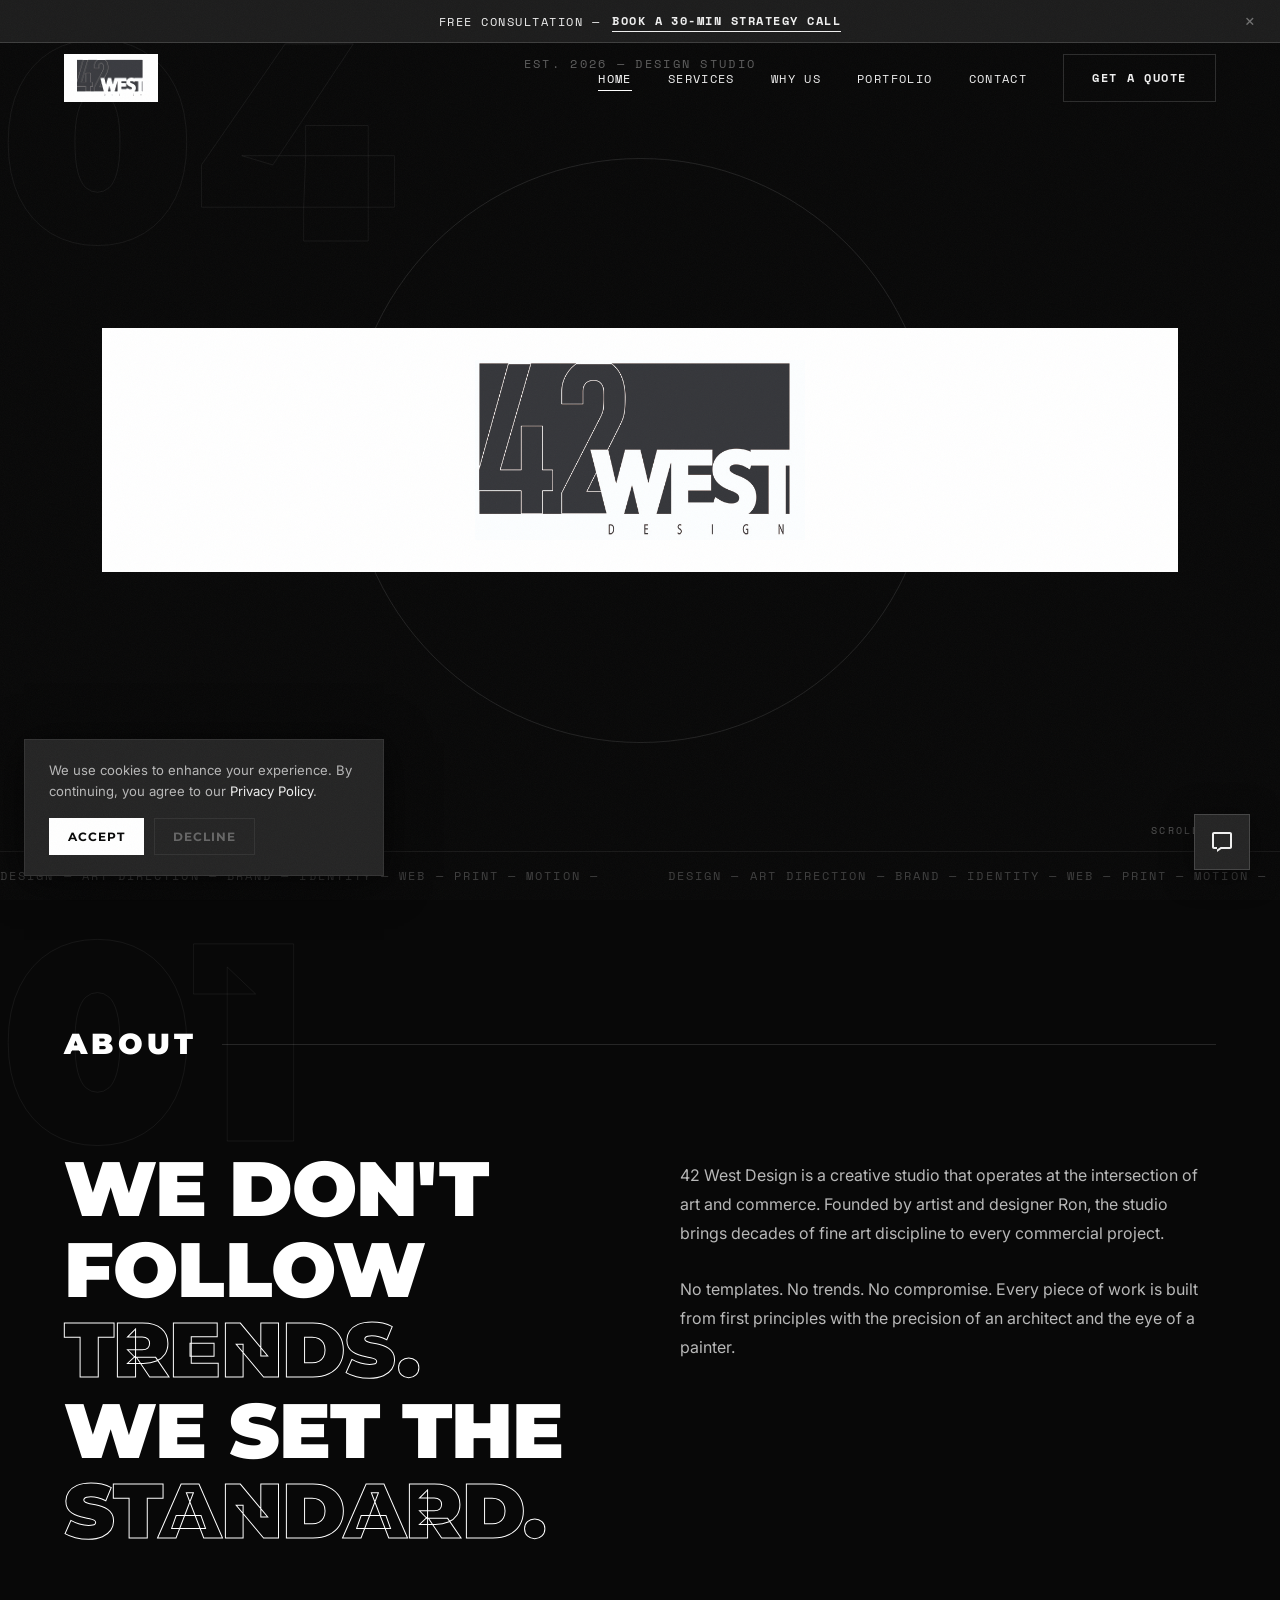
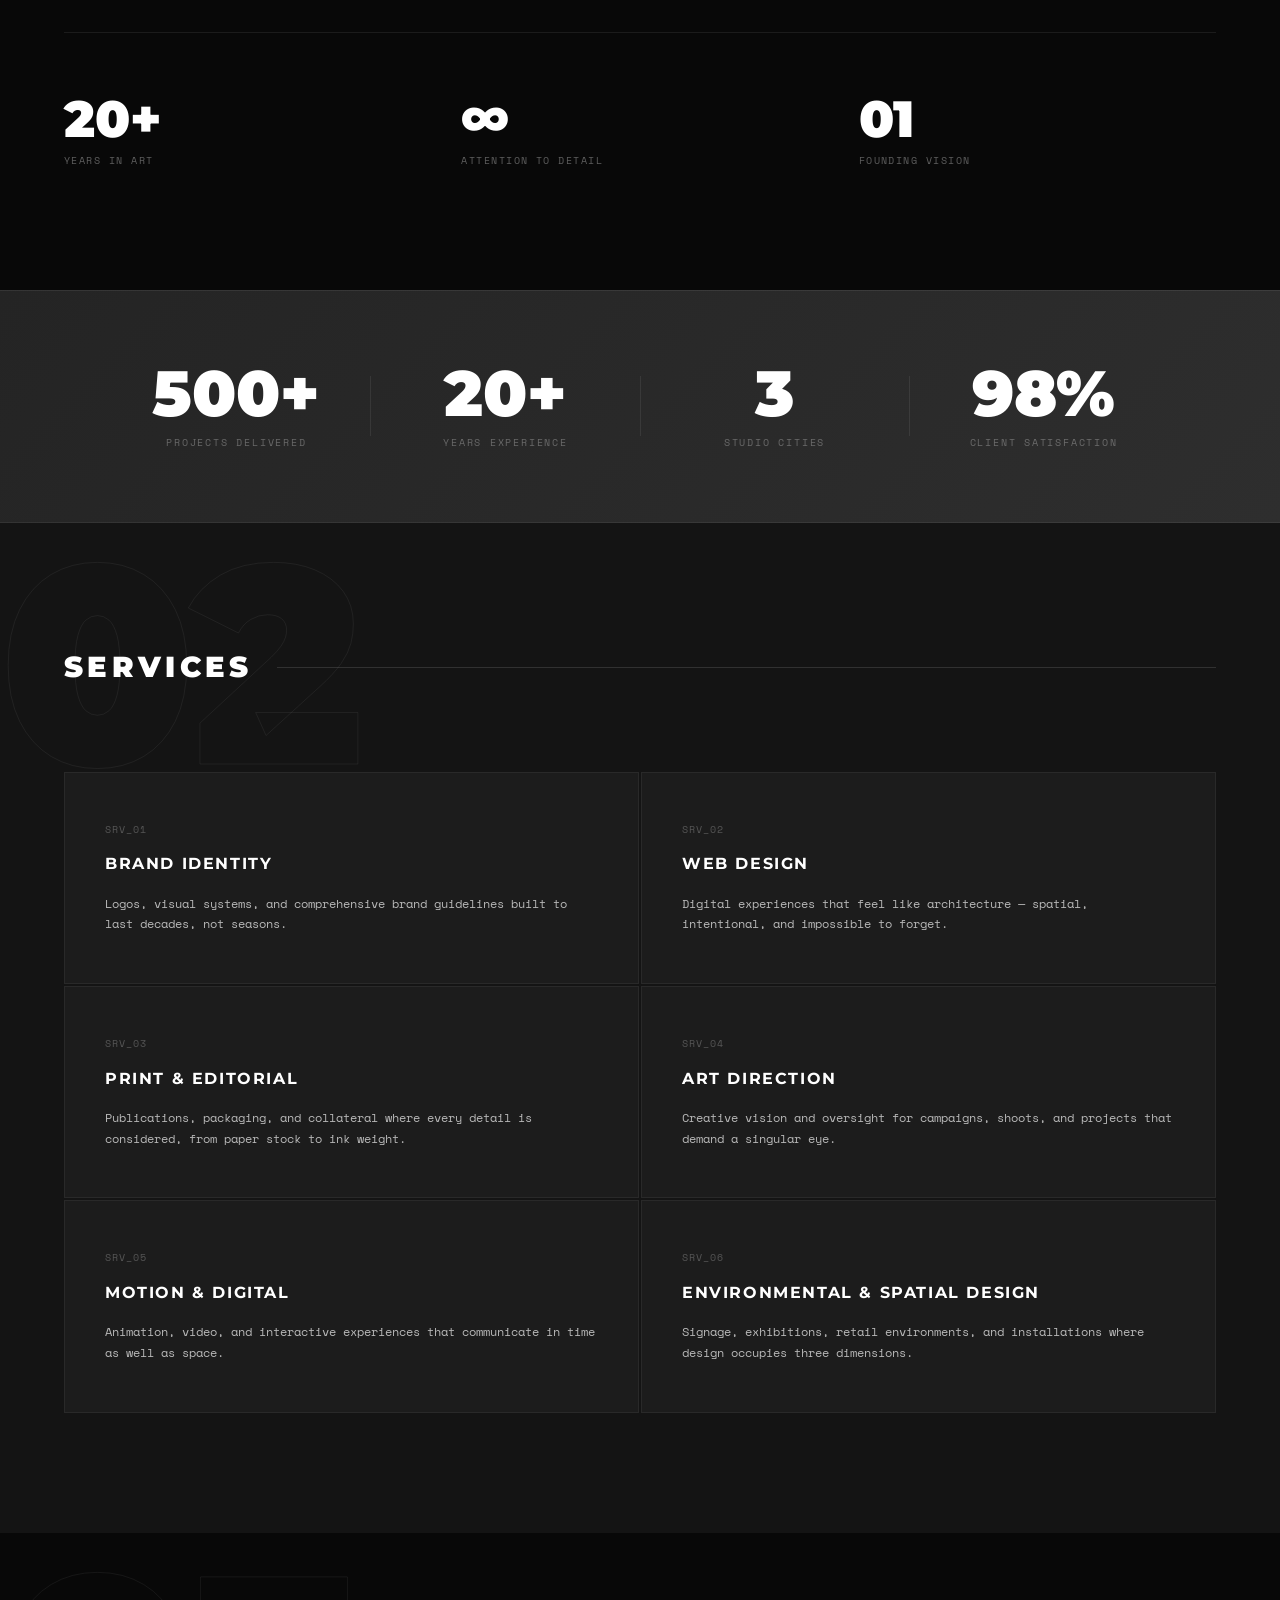
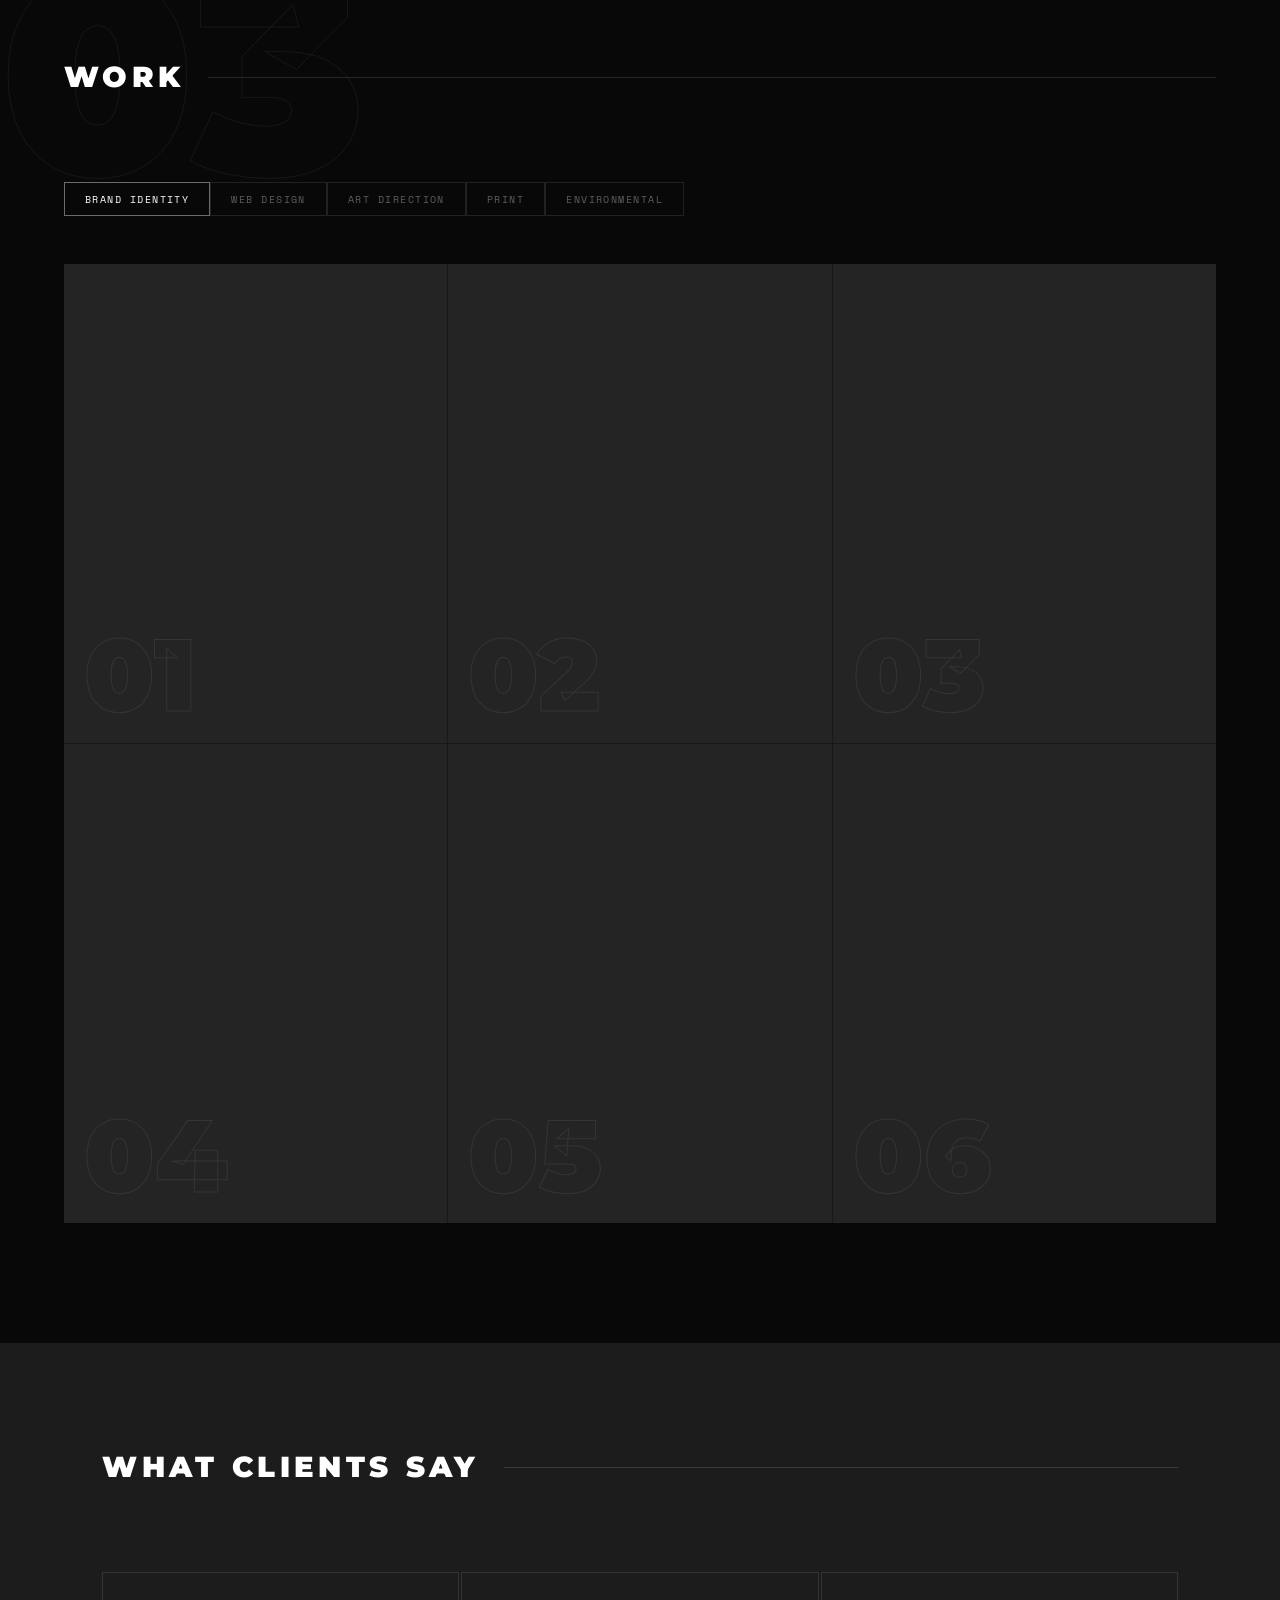
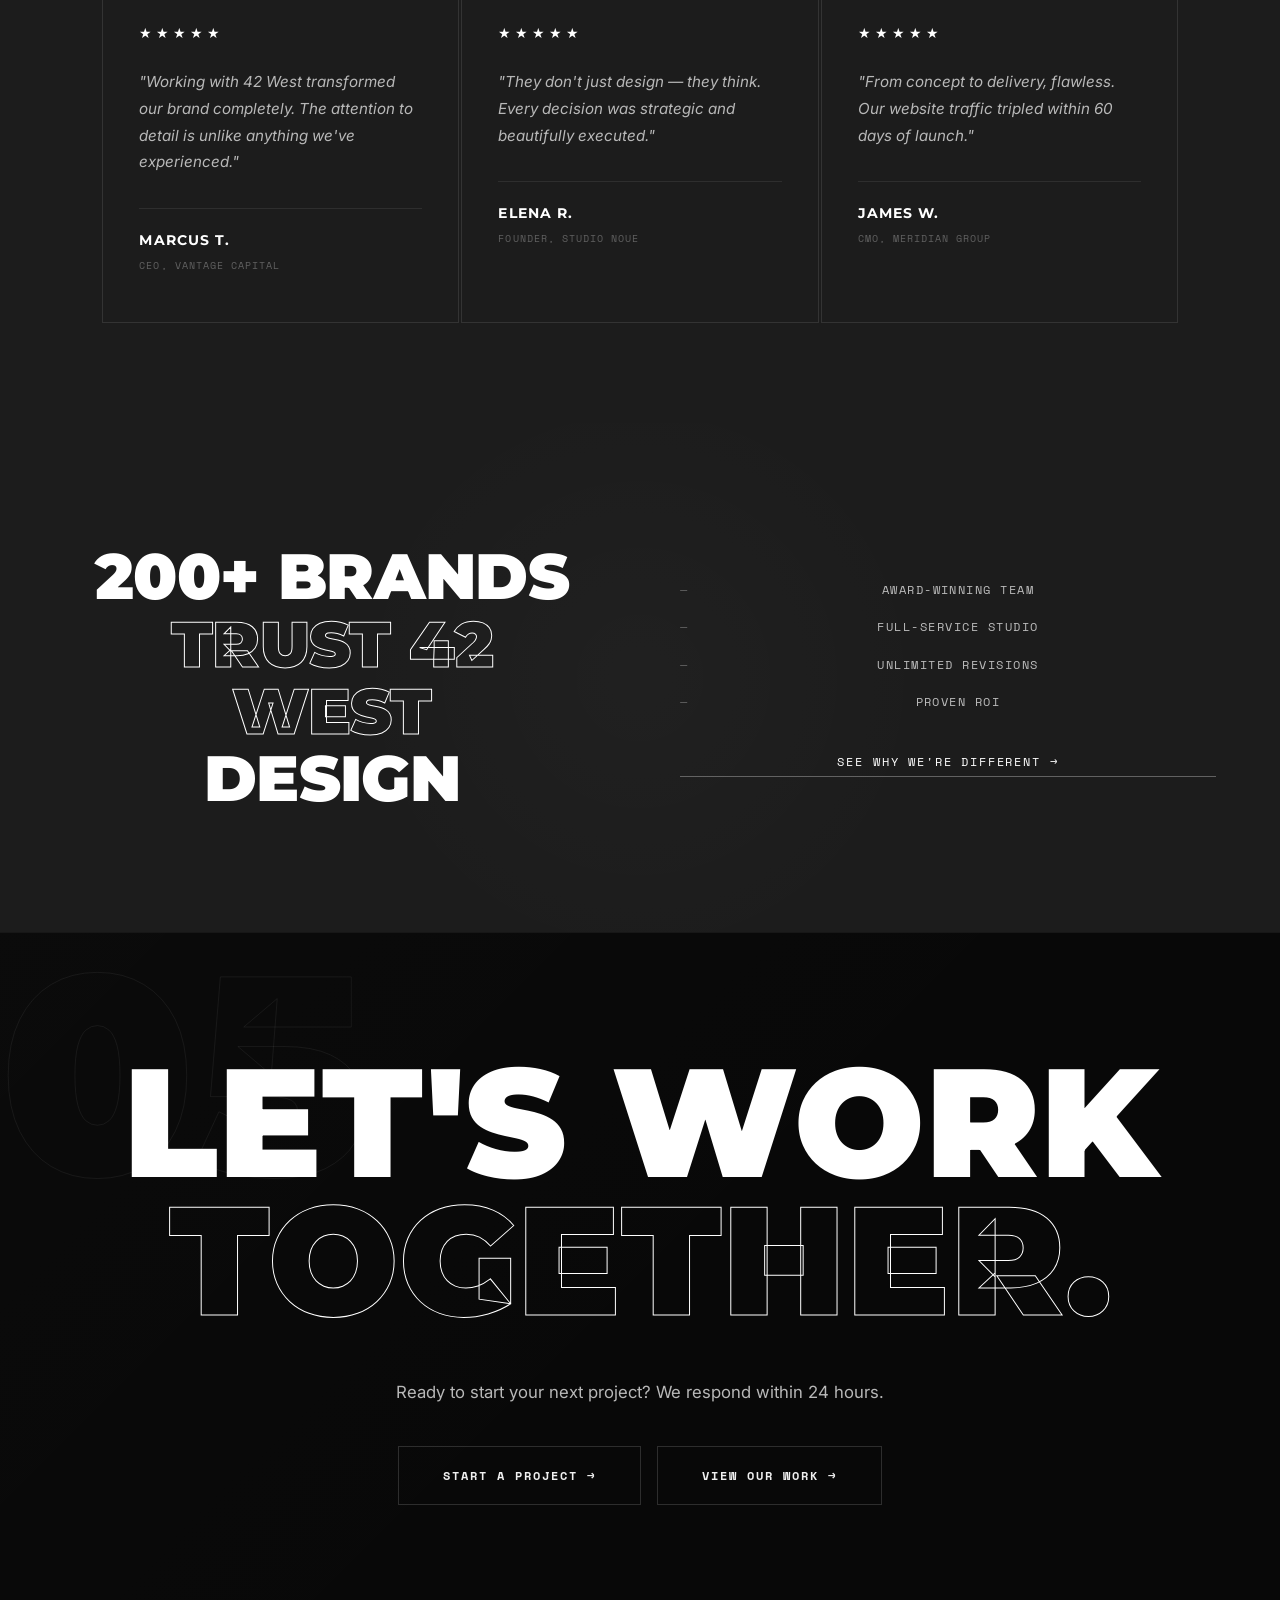
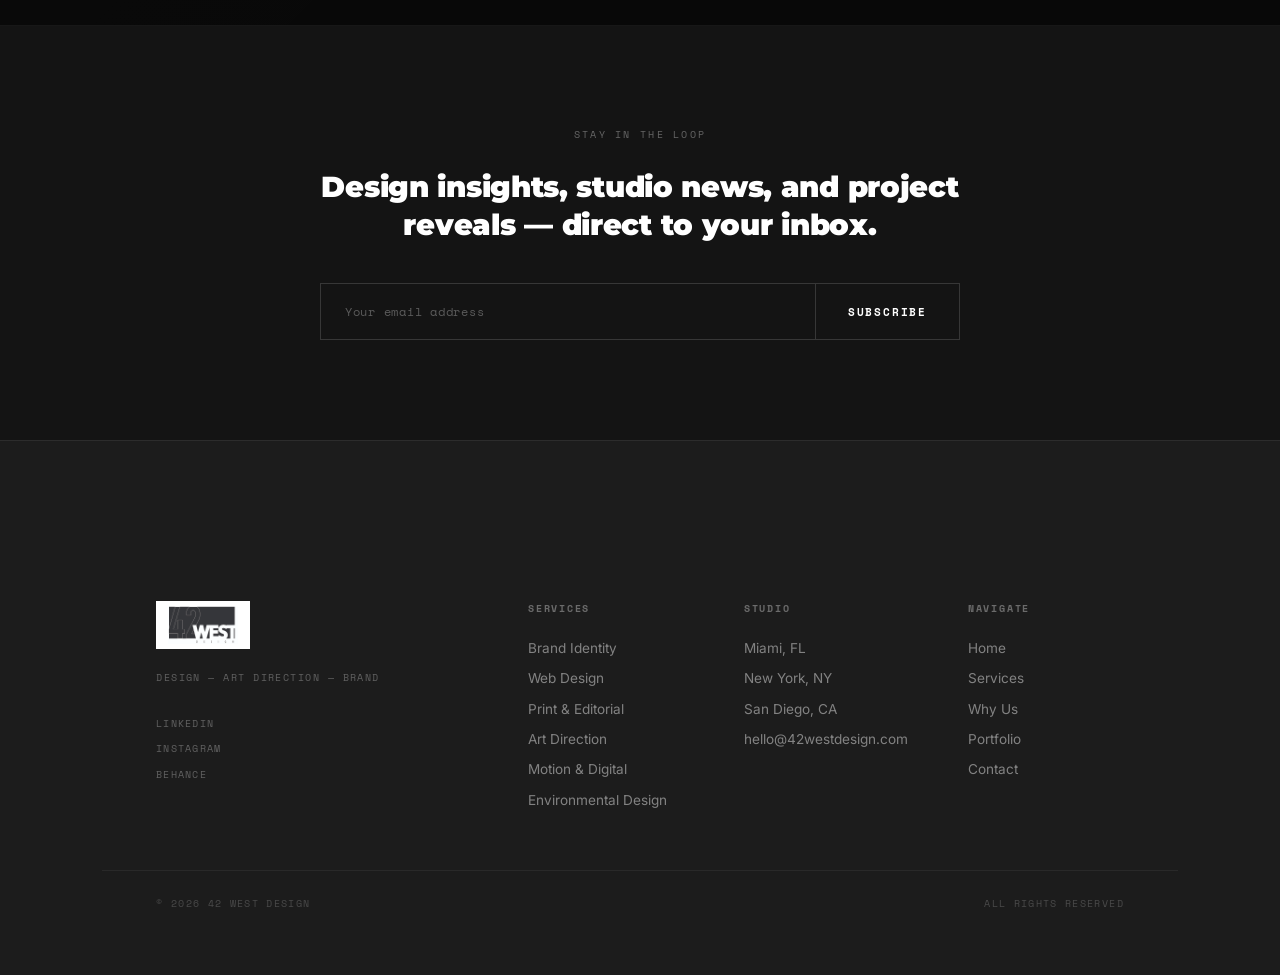
==== commit 1a936135: "Full looping animation cycle on both TRENDS and STANDARD: scramble→glitch→shake→solidify" ====
--- a/index.html
+++ b/index.html
@@ -158,7 +158,7 @@
         <span class="solid">WE DON'T FOLLOW</span>
         <span class="outline word-trends" id="word-trends" data-text="TRENDS.">TRENDS.</span>
         <span class="solid">WE SET THE</span>
-        <span class="outline word-standard" id="word-standard" data-text="STANDARD.">STANDARD.</span>
+        <span class="outline word-standard" id="word-standard" data-text="STANDARD." style="animation:none;">STANDARD.</span>
       </div>
     </div>
     <div class="about-body">
@@ -465,56 +465,76 @@
 <script src="js/main.js"></script>
 <script src="js/chat.js"></script>
 <script>
-(function() {
+(function () {
   const CHARS = 'ABCDEFGHIJKLMNOPQRSTUVWXYZ#@$%&!?/\\|[]{}^~';
 
-  function scrambleEl(el, finalText, duration, onDone) {
+  // ── scramble text content, call onDone when finished ──
+  function scramble(el, finalText, ms, onDone) {
     el.textContent = '';
     let f = 0;
-    const total = Math.round(duration / 28);
-    const timer = setInterval(() => {
+    const total = Math.round(ms / 28);
+    const t = setInterval(() => {
       const ratio = f / total;
       let out = '';
       for (let i = 0; i < finalText.length; i++) {
         const ch = finalText[i];
-        out += (ch === '.') ? ch : (ratio > i / (finalText.length - 1) ? ch : CHARS[Math.floor(Math.random() * CHARS.length)]);
+        out += ch === '.' ? ch : (ratio > i / (finalText.length - 1)
+          ? ch : CHARS[Math.floor(Math.random() * CHARS.length)]);
       }
       el.textContent = out;
-      f++;
-      if (f > total) {
+      if (++f > total) {
         el.textContent = finalText;
-        clearInterval(timer);
+        clearInterval(t);
         if (onDone) onDone();
       }
     }, 28);
   }
 
-  let triggered = false;
-
-  const observer = new IntersectionObserver((entries) => {
+  // ── one-shot class: add, wait duration, remove, call onDone ──
+  function pulse(el, cls, ms, onDone) {
+    el.classList.remove(cls);
+    void el.offsetWidth; // force reflow to restart animation
+    el.classList.add(cls);
+    setTimeout(() => { el.classList.remove(cls); if (onDone) onDone(); }, ms);
+  }
+
+  // ── full repeating cycle for one word ──
+  // cycle: scramble(700ms) → glitch(600ms) → shake(450ms) → solidify(1800ms) → pause(1200ms) → repeat
+  function runCycle(el, finalText) {
+    scramble(el, finalText, 700, () => {
+      setTimeout(() => {
+        pulse(el, 'glitching', 600, () => {
+          setTimeout(() => {
+            pulse(el, 'shaking', 450, () => {
+              setTimeout(() => {
+                pulse(el, 'solidify', 1800, () => {
+                  setTimeout(() => runCycle(el, finalText), 1200);
+                });
+              }, 100);
+            });
+          }, 80);
+        });
+      }, 150);
+    });
+  }
+
+  // ── start both cycles when About section enters viewport ──
+  let started = false;
+  const observer = new IntersectionObserver(entries => {
     entries.forEach(entry => {
-      if (entry.isIntersecting && !triggered) {
-        triggered = true;
+      if (entry.isIntersecting && !started) {
+        started = true;
         observer.disconnect();
-
         const trendsEl   = document.getElementById('word-trends');
         const standardEl = document.getElementById('word-standard');
-
-        // TRENDS: scramble → glitch loop starts via CSS
-        scrambleEl(trendsEl, 'TRENDS.', 900);
-
-        // STANDARD: scramble (delayed) → solidify flash
-        setTimeout(() => {
-          scrambleEl(standardEl, 'STANDARD.', 1100, () => {
-            setTimeout(() => standardEl.classList.add('solidify'), 120);
-          });
-        }, 500);
+        runCycle(trendsEl,   'TRENDS.');
+        setTimeout(() => runCycle(standardEl, 'STANDARD.'), 700); // staggered start
       }
     });
-  }, { threshold: 0.4 });
-
-  const aboutSection = document.getElementById('about');
-  if (aboutSection) observer.observe(aboutSection);
+  }, { threshold: 0.35 });
+
+  const about = document.getElementById('about');
+  if (about) observer.observe(about);
 })();
 </script>
 </body>
--- a/css/style.css
+++ b/css/style.css
@@ -4078,18 +4078,21 @@
    ============================================================ */
 
 /* ============================================================
-   TRENDS. & STANDARD. Animations
+   TRENDS. & STANDARD. — Shared Animation System
+   Cycle: scramble → ghost split → shake → solidify → repeat
    ============================================================ */
 
-/* ── TRENDS: chromatic glitch layers ── */
-.word-trends {
+/* ── Base: both words ── */
+.word-trends,
+.word-standard {
   position: relative;
   display: block;
   cursor: default;
 }
 
-.word-trends::before,
-.word-trends::after {
+/* ── Ghost layers (::before = top half, ::after = bottom half) ── */
+.word-trends::before,  .word-trends::after,
+.word-standard::before, .word-standard::after {
   content: attr(data-text);
   position: absolute;
   top: 0; left: 0;
@@ -4097,102 +4100,84 @@
   font: inherit;
   color: transparent;
   pointer-events: none;
-}
-
-/* top white layer */
-.word-trends::before {
-  -webkit-text-stroke: 1px rgba(255, 255, 255, 0.7);
-  animation: glitch-top 6s infinite;
-}
-
-/* bottom white layer */
-.word-trends::after {
-  -webkit-text-stroke: 1px rgba(255, 255, 255, 0.5);
-  animation: glitch-bottom 6s infinite;
-}
-
-@keyframes glitch-top {
-  0%,  82%, 100% { clip-path: inset(0 0 100% 0); transform: translate(0); }
-  84%            { clip-path: inset(5%  0 55% 0); transform: translate(-7px, 1px); }
-  86%            { clip-path: inset(20% 0 30% 0); transform: translate(5px, -2px); }
-  88%            { clip-path: inset(45% 0 10% 0); transform: translate(-3px, 0); }
-  90%            { clip-path: inset(0 0 100% 0);  transform: translate(0); }
-}
-
-@keyframes glitch-bottom {
-  0%,  82%, 100% { clip-path: inset(100% 0 0 0); transform: translate(0); }
-  84%            { clip-path: inset(55% 0 5%  0); transform: translate(7px, -1px); }
-  86%            { clip-path: inset(30% 0 20% 0); transform: translate(-5px, 2px); }
-  88%            { clip-path: inset(10% 0 45% 0); transform: translate(3px, 0); }
-  90%            { clip-path: inset(100% 0 0 0);  transform: translate(0); }
-}
-
-/* ── TRENDS: whole-word shake ── */
-@keyframes trends-shake {
-  0%,  82%, 100% { transform: translate(0); }
-  83%            { transform: translate(-3px, 0); }
-  84%            { transform: translate(4px, 1px); }
-  85%            { transform: translate(-2px, -1px); }
-  86%            { transform: translate(3px, 0); }
-  87%            { transform: translate(0); }
-}
-
-.word-trends {
-  animation: trends-shake 6s infinite;
-}
-
-/* ── STANDARD: shake — offset by 0.3s after TRENDS ── */
-@keyframes standard-shake {
-  0%,  83.5%, 100% { transform: translate(0); }
-  84.5%             { transform: translate(3px, 0); }
-  85.5%             { transform: translate(-4px, 1px); }
-  86.5%             { transform: translate(2px, -1px); }
-  87.5%             { transform: translate(-2px, 0); }
-  88.5%             { transform: translate(0); }
-}
-
-/* ── TRENDS: hover burst ── */
-.word-trends:hover::before {
-  animation: none;
-  clip-path: inset(0 0 50% 0);
-  transform: translateX(-8px);
-  transition: none;
-}
-.word-trends:hover::after {
-  animation: none;
-  clip-path: inset(50% 0 0 0);
-  transform: translateX(8px);
-  transition: none;
-}
-
-/* ── STANDARD: solidify flash ── */
-@keyframes standard-solidify {
-  0%   { color: transparent;           -webkit-text-stroke: 1px rgba(255,255,255,0.2); letter-spacing: 0.04em; }
-  25%  { color: rgba(255,255,255,0.95); -webkit-text-stroke: 1px #fff;                 letter-spacing: 0.01em; }
-  55%  { color: rgba(255,255,255,0.15); -webkit-text-stroke: 1px #fff;                 letter-spacing: 0.02em; }
-  100% { color: transparent;           -webkit-text-stroke: 1px #ffffff;              letter-spacing: inherit; }
-}
-
+  clip-path: inset(0 0 100% 0); /* hidden by default */
+}
+
+.word-trends::before,  .word-standard::before {
+  -webkit-text-stroke: 1px rgba(255,255,255,0.75);
+}
+.word-trends::after,   .word-standard::after {
+  -webkit-text-stroke: 1px rgba(255,255,255,0.5);
+}
+
+/* ── Ghost split — triggered by .glitching class ── */
+@keyframes ghost-top {
+  0%   { clip-path: inset(5%  0 55% 0); transform: translate(0,      0); }
+  20%  { clip-path: inset(5%  0 55% 0); transform: translate(-8px,  1px); }
+  40%  { clip-path: inset(20% 0 30% 0); transform: translate( 6px, -2px); }
+  60%  { clip-path: inset(45% 0 10% 0); transform: translate(-4px,  1px); }
+  80%  { clip-path: inset(15% 0 40% 0); transform: translate( 5px,  0);   }
+  100% { clip-path: inset(0 0 100% 0);  transform: translate(0,     0);   }
+}
+
+@keyframes ghost-bottom {
+  0%   { clip-path: inset(55% 0 5%  0); transform: translate(0,      0); }
+  20%  { clip-path: inset(55% 0 5%  0); transform: translate( 8px, -1px); }
+  40%  { clip-path: inset(30% 0 20% 0); transform: translate(-6px,  2px); }
+  60%  { clip-path: inset(10% 0 45% 0); transform: translate( 4px, -1px); }
+  80%  { clip-path: inset(40% 0 15% 0); transform: translate(-5px,  0);   }
+  100% { clip-path: inset(100% 0 0 0);  transform: translate(0,     0);   }
+}
+
+.word-trends.glitching::before,
+.word-standard.glitching::before {
+  animation: ghost-top    0.55s cubic-bezier(0.25,0.46,0.45,0.94) forwards;
+}
+.word-trends.glitching::after,
+.word-standard.glitching::after {
+  animation: ghost-bottom 0.55s cubic-bezier(0.25,0.46,0.45,0.94) forwards;
+}
+
+/* ── Shake — triggered by .shaking class ── */
+@keyframes word-shake {
+  0%   { transform: translate(0); }
+  15%  { transform: translate(-4px,  0);   }
+  30%  { transform: translate( 5px,  1px); }
+  45%  { transform: translate(-3px, -1px); }
+  60%  { transform: translate( 4px,  0);   }
+  75%  { transform: translate(-2px,  1px); }
+  100% { transform: translate(0); }
+}
+
+.word-trends.shaking,
+.word-standard.shaking {
+  animation: word-shake 0.4s ease forwards;
+}
+
+/* ── Solidify flash — triggered by .solidify class ── */
+@keyframes solidify-flash {
+  0%   { color: transparent;            -webkit-text-stroke: 1px rgba(255,255,255,0.25); }
+  20%  { color: rgba(255,255,255,1);    -webkit-text-stroke: 1px #fff; }
+  50%  { color: rgba(255,255,255,0.55); -webkit-text-stroke: 1px #fff; }
+  80%  { color: rgba(255,255,255,0.1);  -webkit-text-stroke: 1px rgba(255,255,255,0.6); }
+  100% { color: transparent;            -webkit-text-stroke: 1px #ffffff; }
+}
+
+.word-trends.solidify,
 .word-standard.solidify {
-  animation: standard-solidify 1.4s cubic-bezier(0.23, 1, 0.32, 1) forwards;
-}
-
-/* ── STANDARD: hover ── */
-.word-standard {
-  display: block;
-  transition: -webkit-text-stroke 0.3s ease;
-  cursor: default;
-  animation: standard-shake 6s infinite;
-  animation-delay: 0.3s;
-}
-
-.word-standard:hover {
-  -webkit-text-stroke: 2px #ffffff;
-  transform: scaleX(1.01);
-  transform-origin: left center;
-}
-
-/* ── Scramble state: hide real text while scrambling ── */
-.scrambling {
-  opacity: 1;
-}
+  animation: solidify-flash 1.8s cubic-bezier(0.23,1,0.32,1) forwards;
+}
+
+/* ── Hover: snap ghost layers apart ── */
+.word-trends:hover::before,
+.word-standard:hover::before {
+  clip-path: inset(0 0 50% 0) !important;
+  transform: translateX(-8px) !important;
+  animation: none !important;
+}
+.word-trends:hover::after,
+.word-standard:hover::after {
+  clip-path: inset(50% 0 0 0) !important;
+  transform: translateX(8px) !important;
+  animation: none !important;
+}
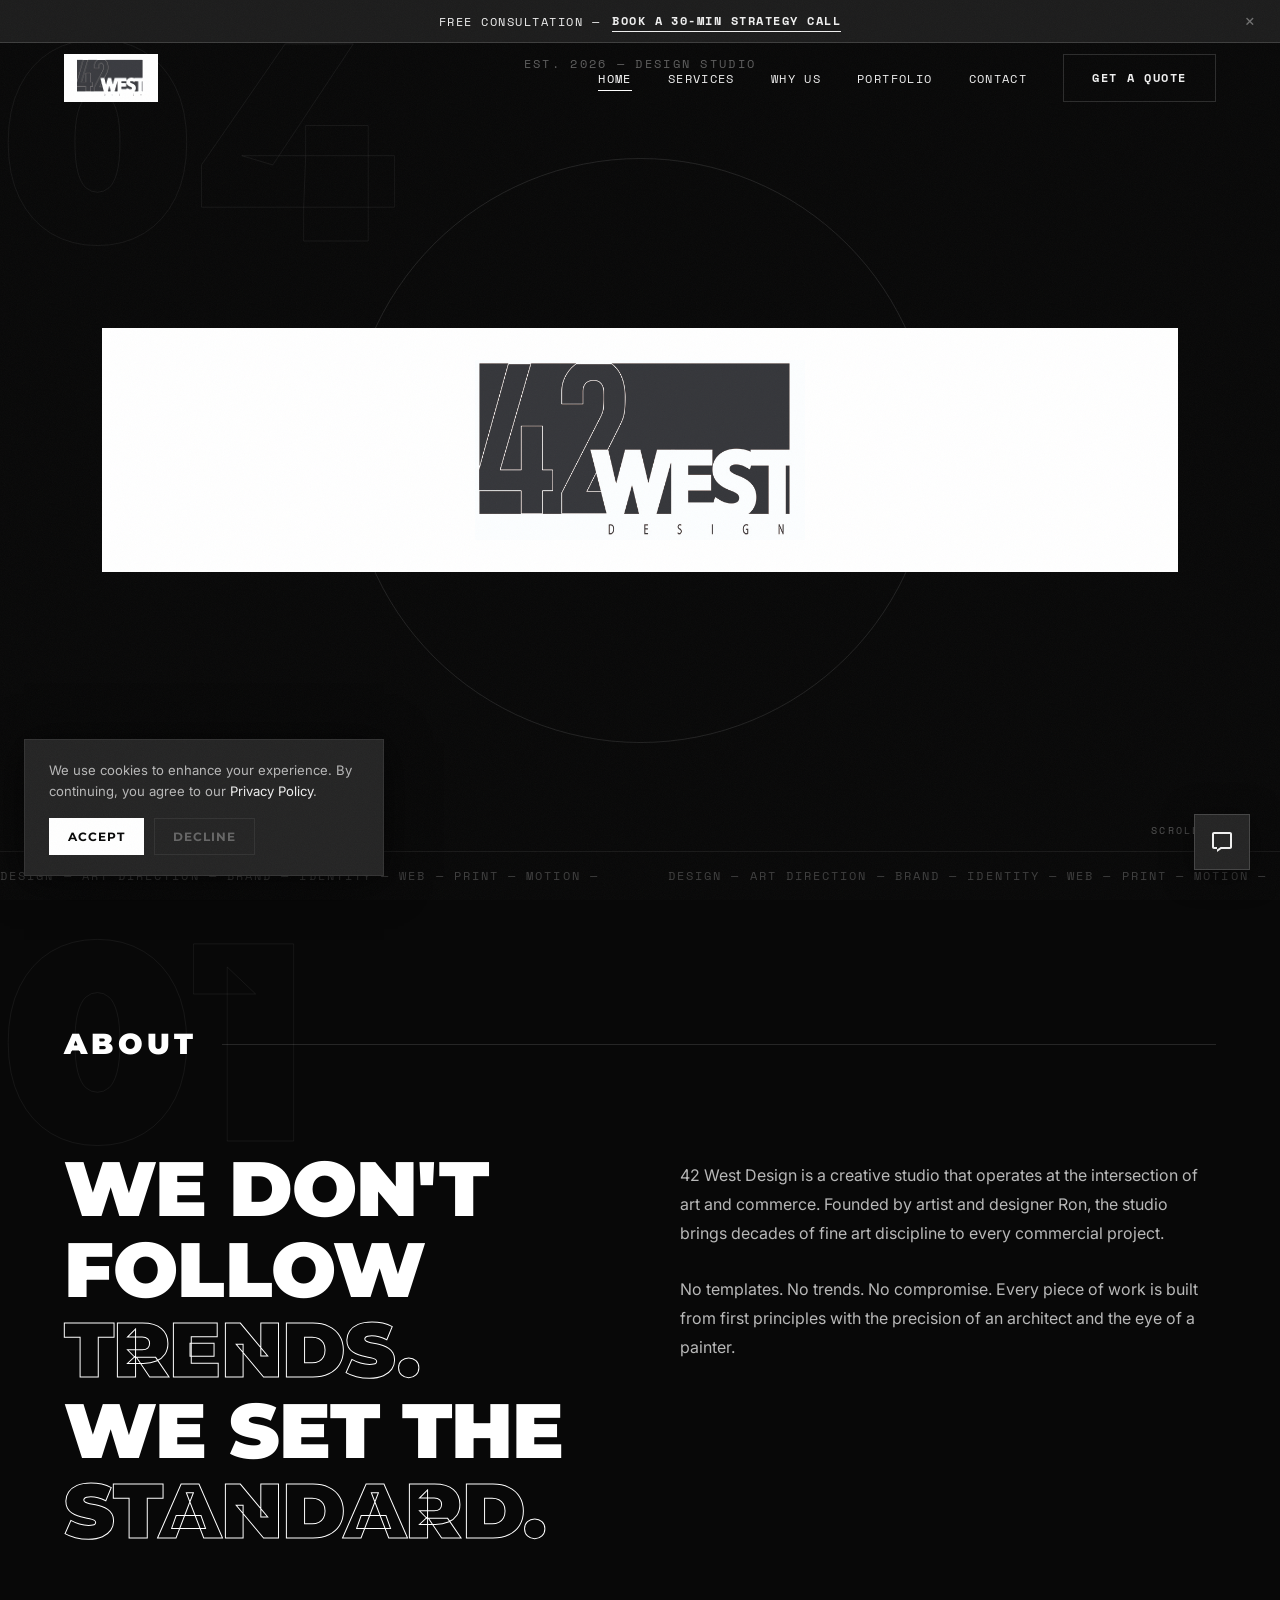
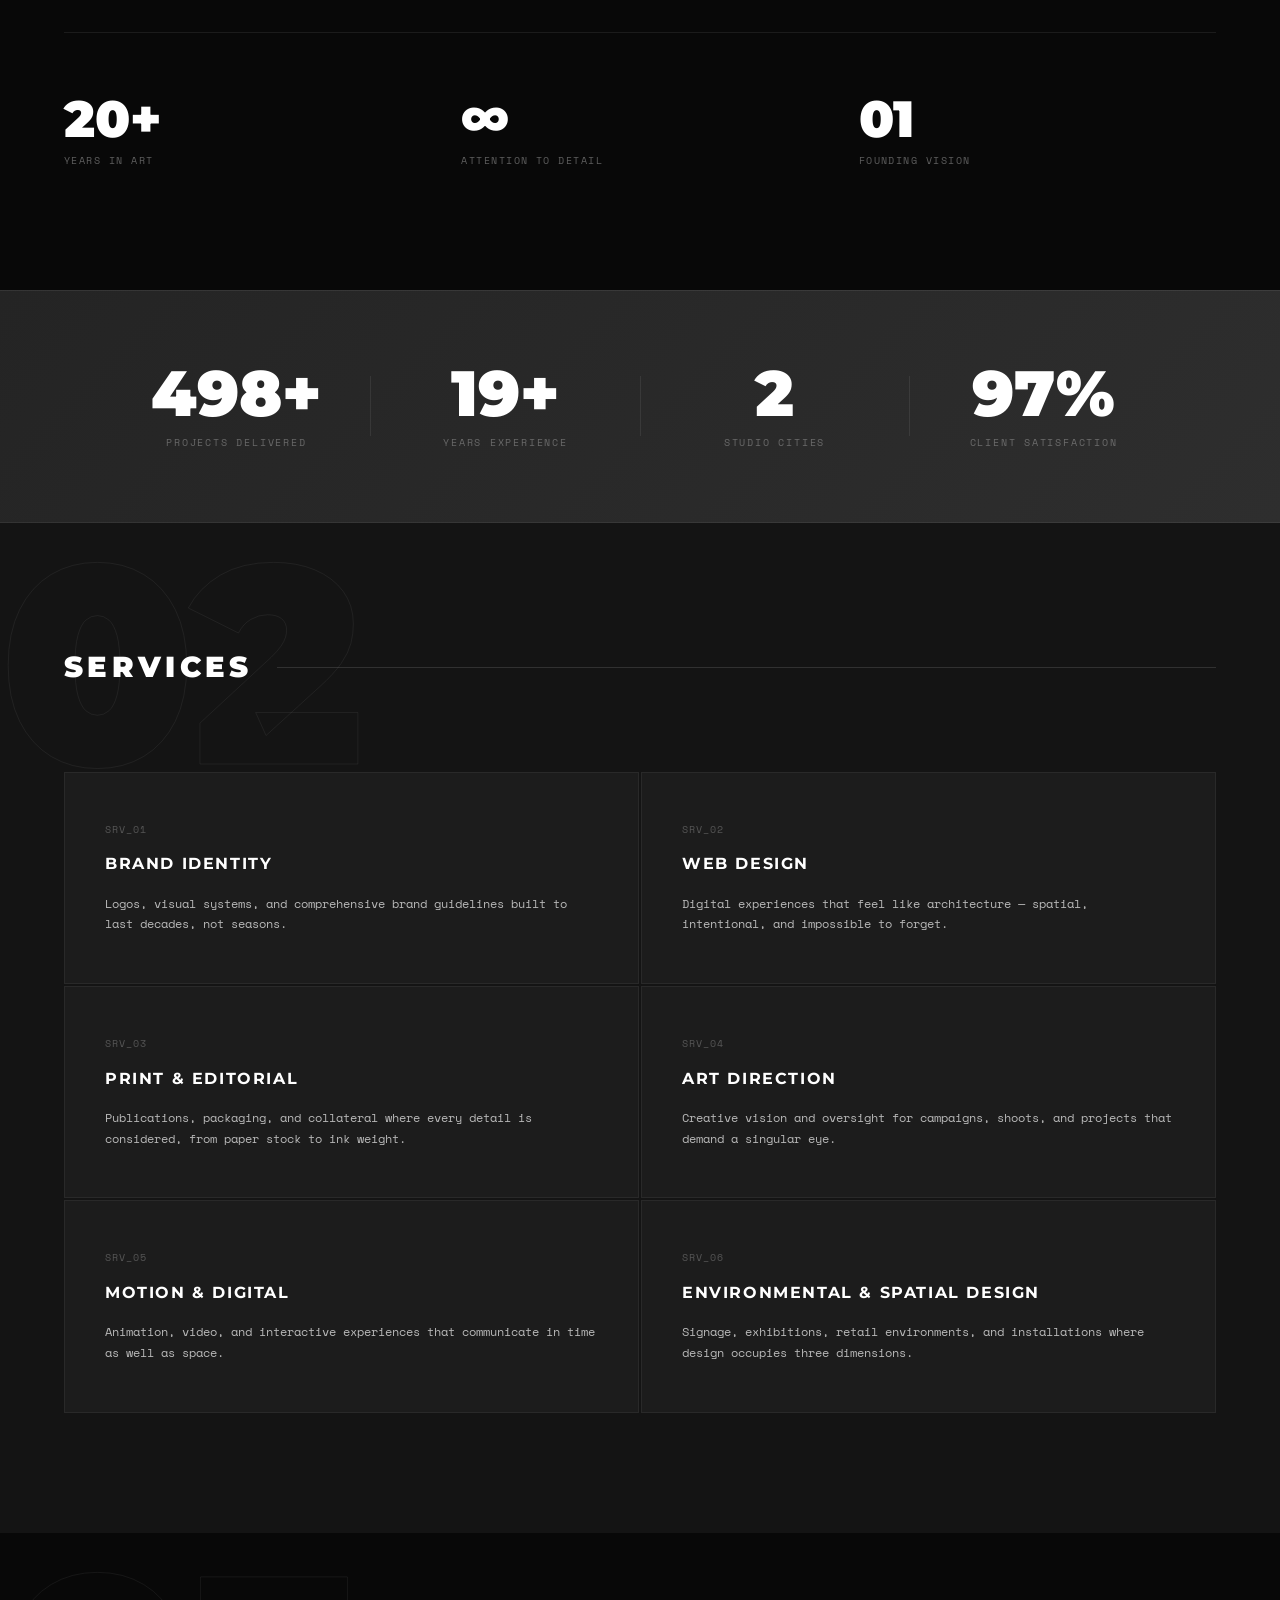
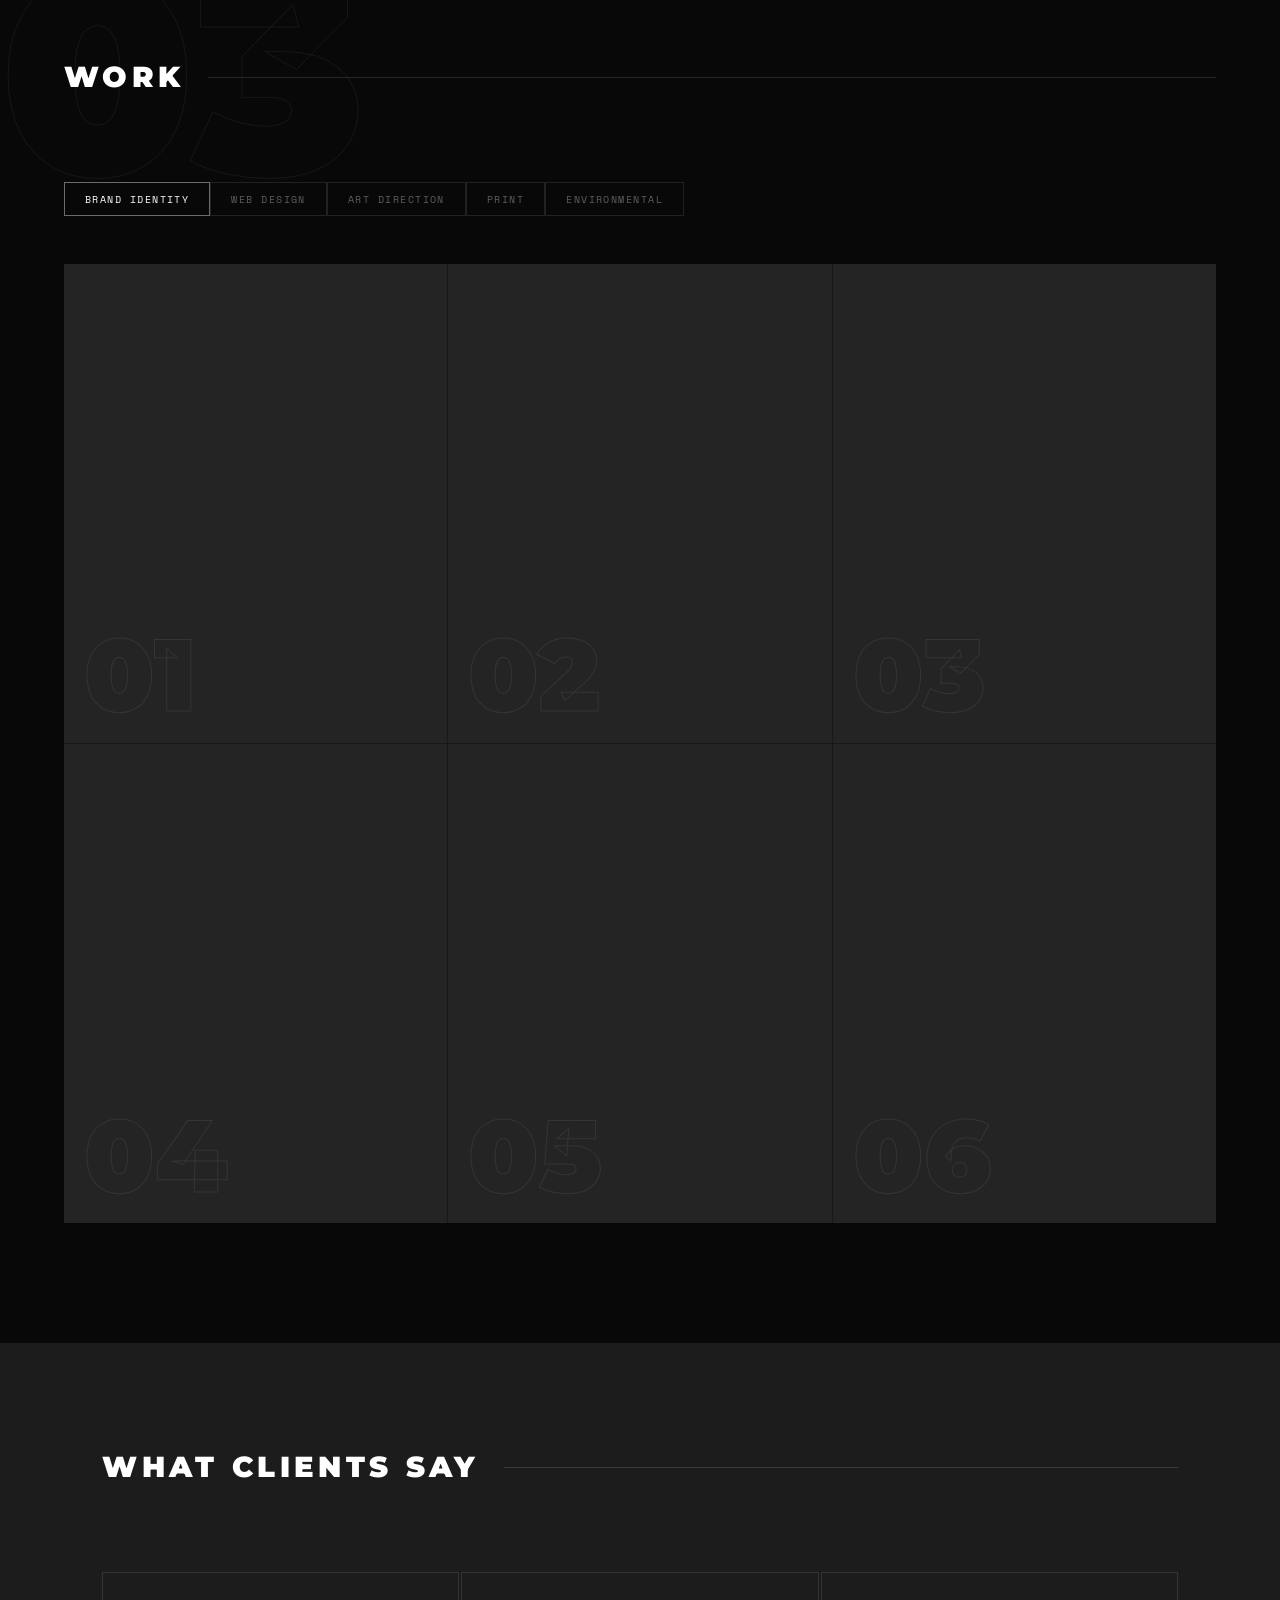
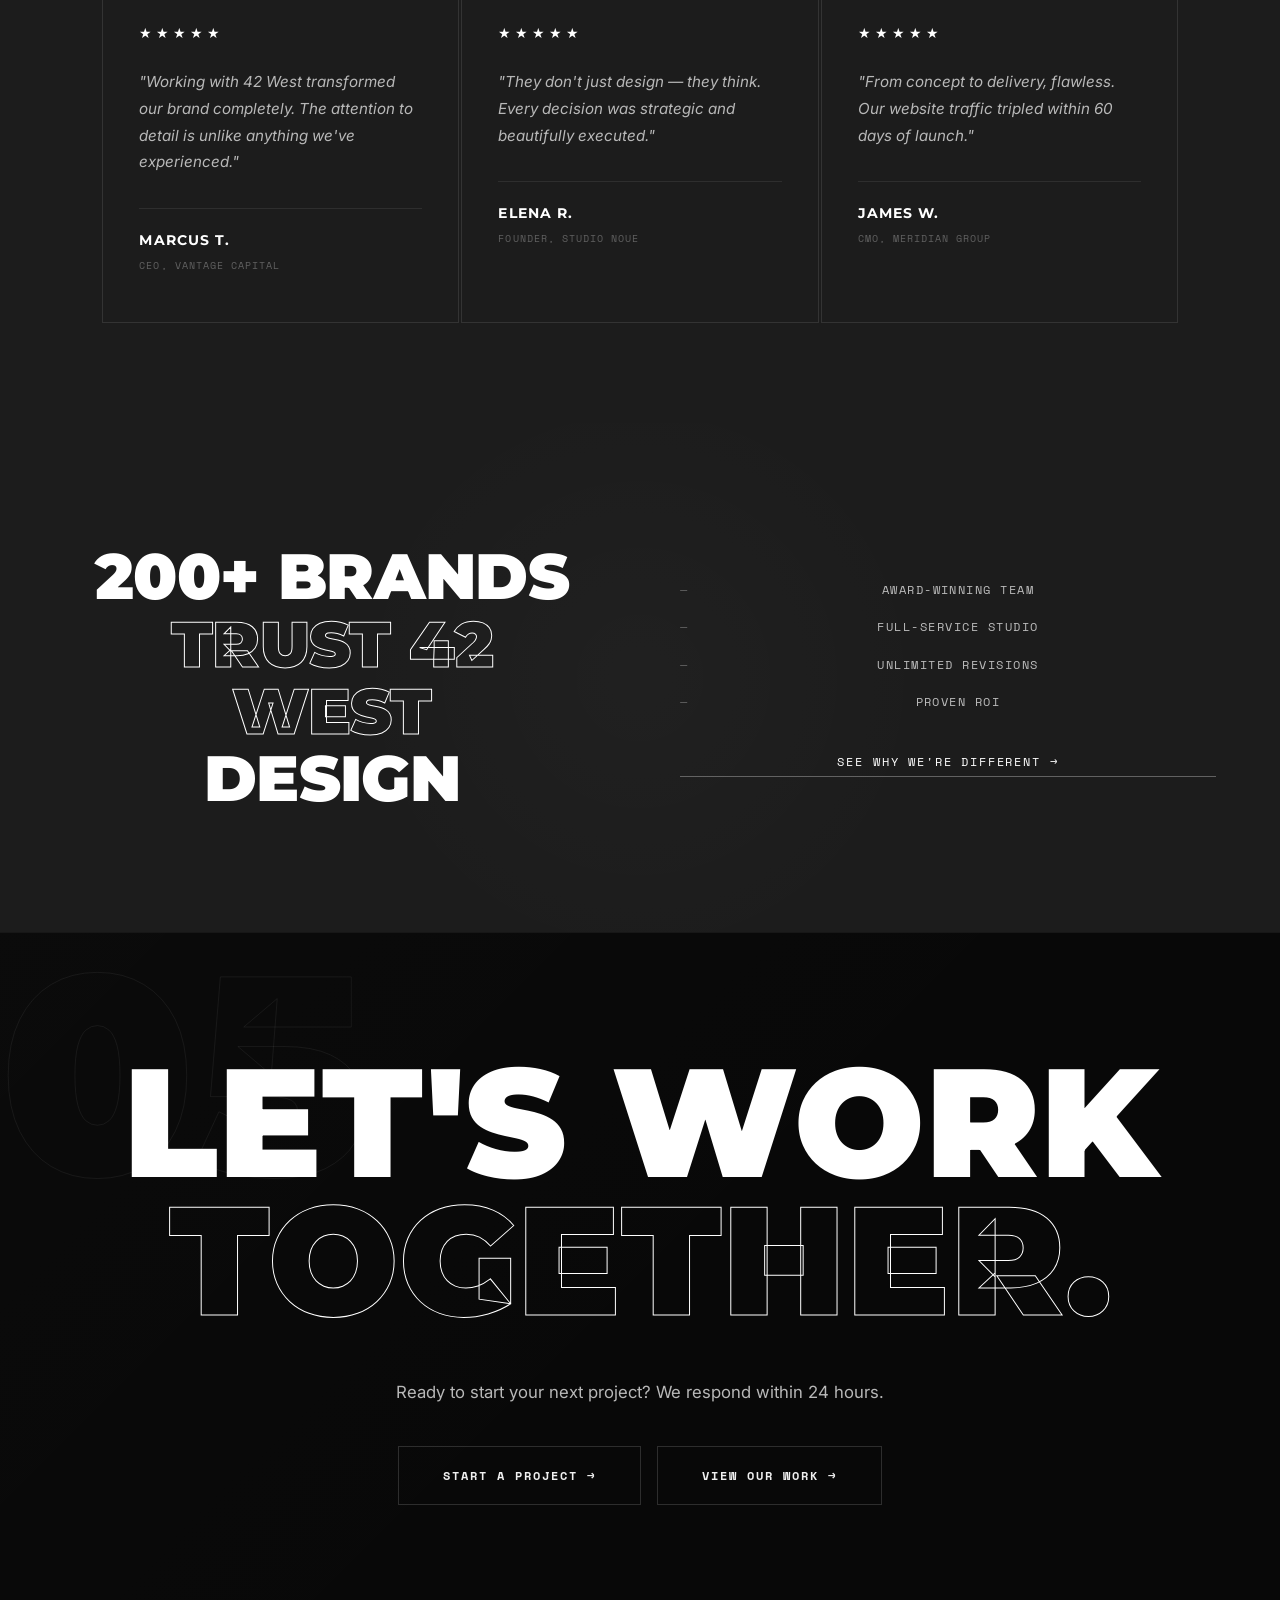
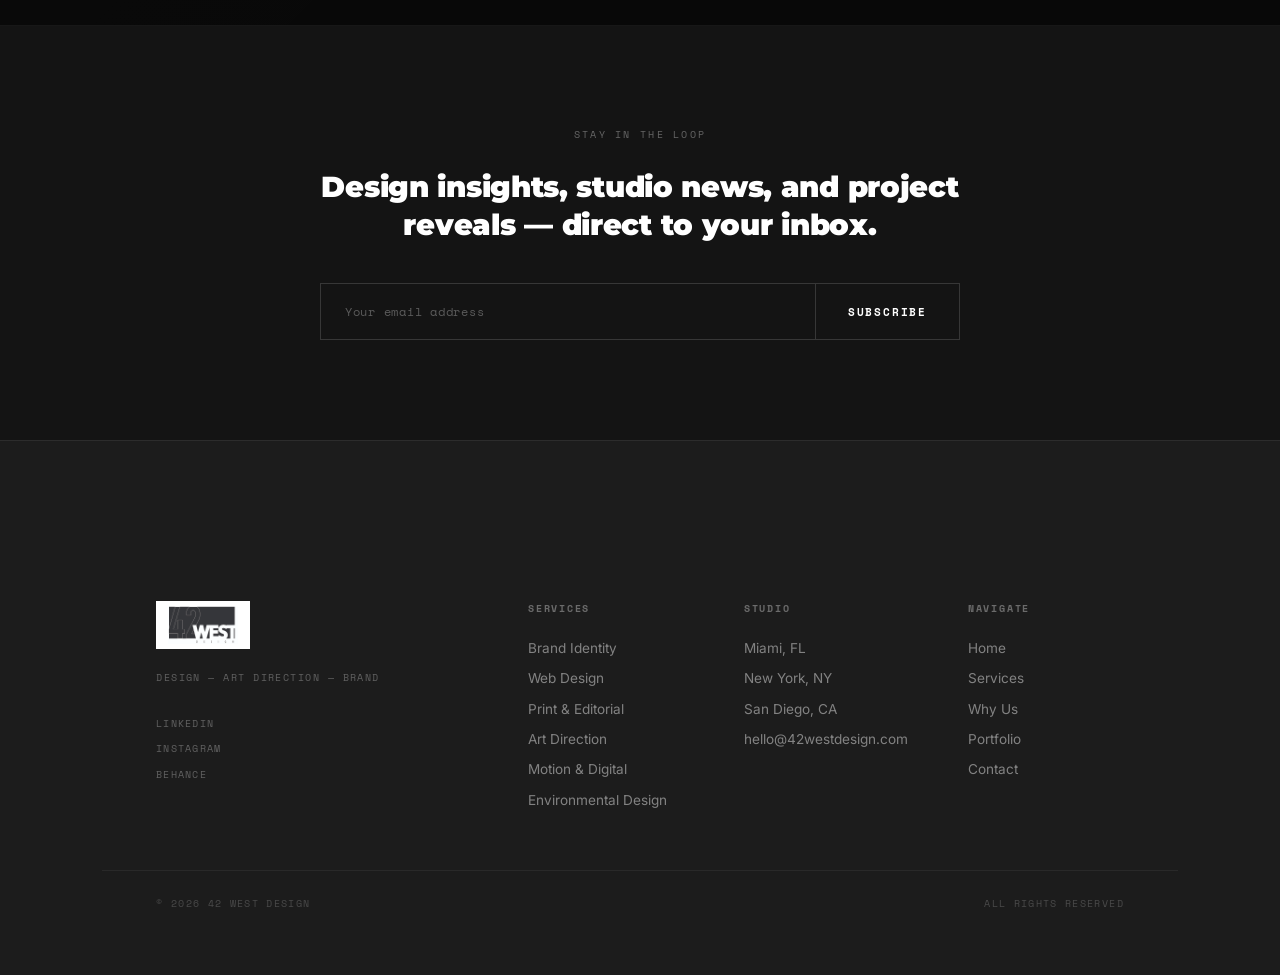
==== commit b9752890: "Alternate solidify flash: odd loops TRENDS fills, even loops STANDARD fills" ====
--- a/index.html
+++ b/index.html
@@ -498,18 +498,35 @@
     setTimeout(() => { el.classList.remove(cls); if (onDone) onDone(); }, ms);
   }
 
-  // ── full repeating cycle for one word ──
-  // cycle: scramble(700ms) → glitch(600ms) → shake(450ms) → solidify(1800ms) → pause(1200ms) → repeat
-  function runCycle(el, finalText) {
+  // ── shared loop counter — TRENDS increments it at the start of each cycle ──
+  // odd loop (1,3,5…): TRENDS solidifies, STANDARD skips
+  // even loop (2,4,6…): STANDARD solidifies, TRENDS skips
+  let loopCount = 0;
+
+  // ── full repeating cycle ──
+  // isTrends=true increments loopCount; both read it at solidify time
+  function runCycle(el, finalText, isTrends) {
+    if (isTrends) loopCount++;
+    const thisLoop = loopCount;
+
     scramble(el, finalText, 700, () => {
       setTimeout(() => {
         pulse(el, 'glitching', 600, () => {
           setTimeout(() => {
             pulse(el, 'shaking', 450, () => {
               setTimeout(() => {
-                pulse(el, 'solidify', 1800, () => {
-                  setTimeout(() => runCycle(el, finalText), 1200);
-                });
+                const doFlash = isTrends
+                  ? (thisLoop % 2 === 1)   // TRENDS: odd loops
+                  : (thisLoop % 2 === 0);  // STANDARD: even loops
+
+                if (doFlash) {
+                  pulse(el, 'solidify', 1800, () => {
+                    setTimeout(() => runCycle(el, finalText, isTrends), 1200);
+                  });
+                } else {
+                  // skip flash but hold the same total duration so cycles stay in sync
+                  setTimeout(() => runCycle(el, finalText, isTrends), 1800 + 1200);
+                }
               }, 100);
             });
           }, 80);
@@ -527,8 +544,8 @@
         observer.disconnect();
         const trendsEl   = document.getElementById('word-trends');
         const standardEl = document.getElementById('word-standard');
-        runCycle(trendsEl,   'TRENDS.');
-        setTimeout(() => runCycle(standardEl, 'STANDARD.'), 700); // staggered start
+        runCycle(trendsEl,   'TRENDS.',   true);
+        setTimeout(() => runCycle(standardEl, 'STANDARD.', false), 700); // staggered start
       }
     });
   }, { threshold: 0.35 });
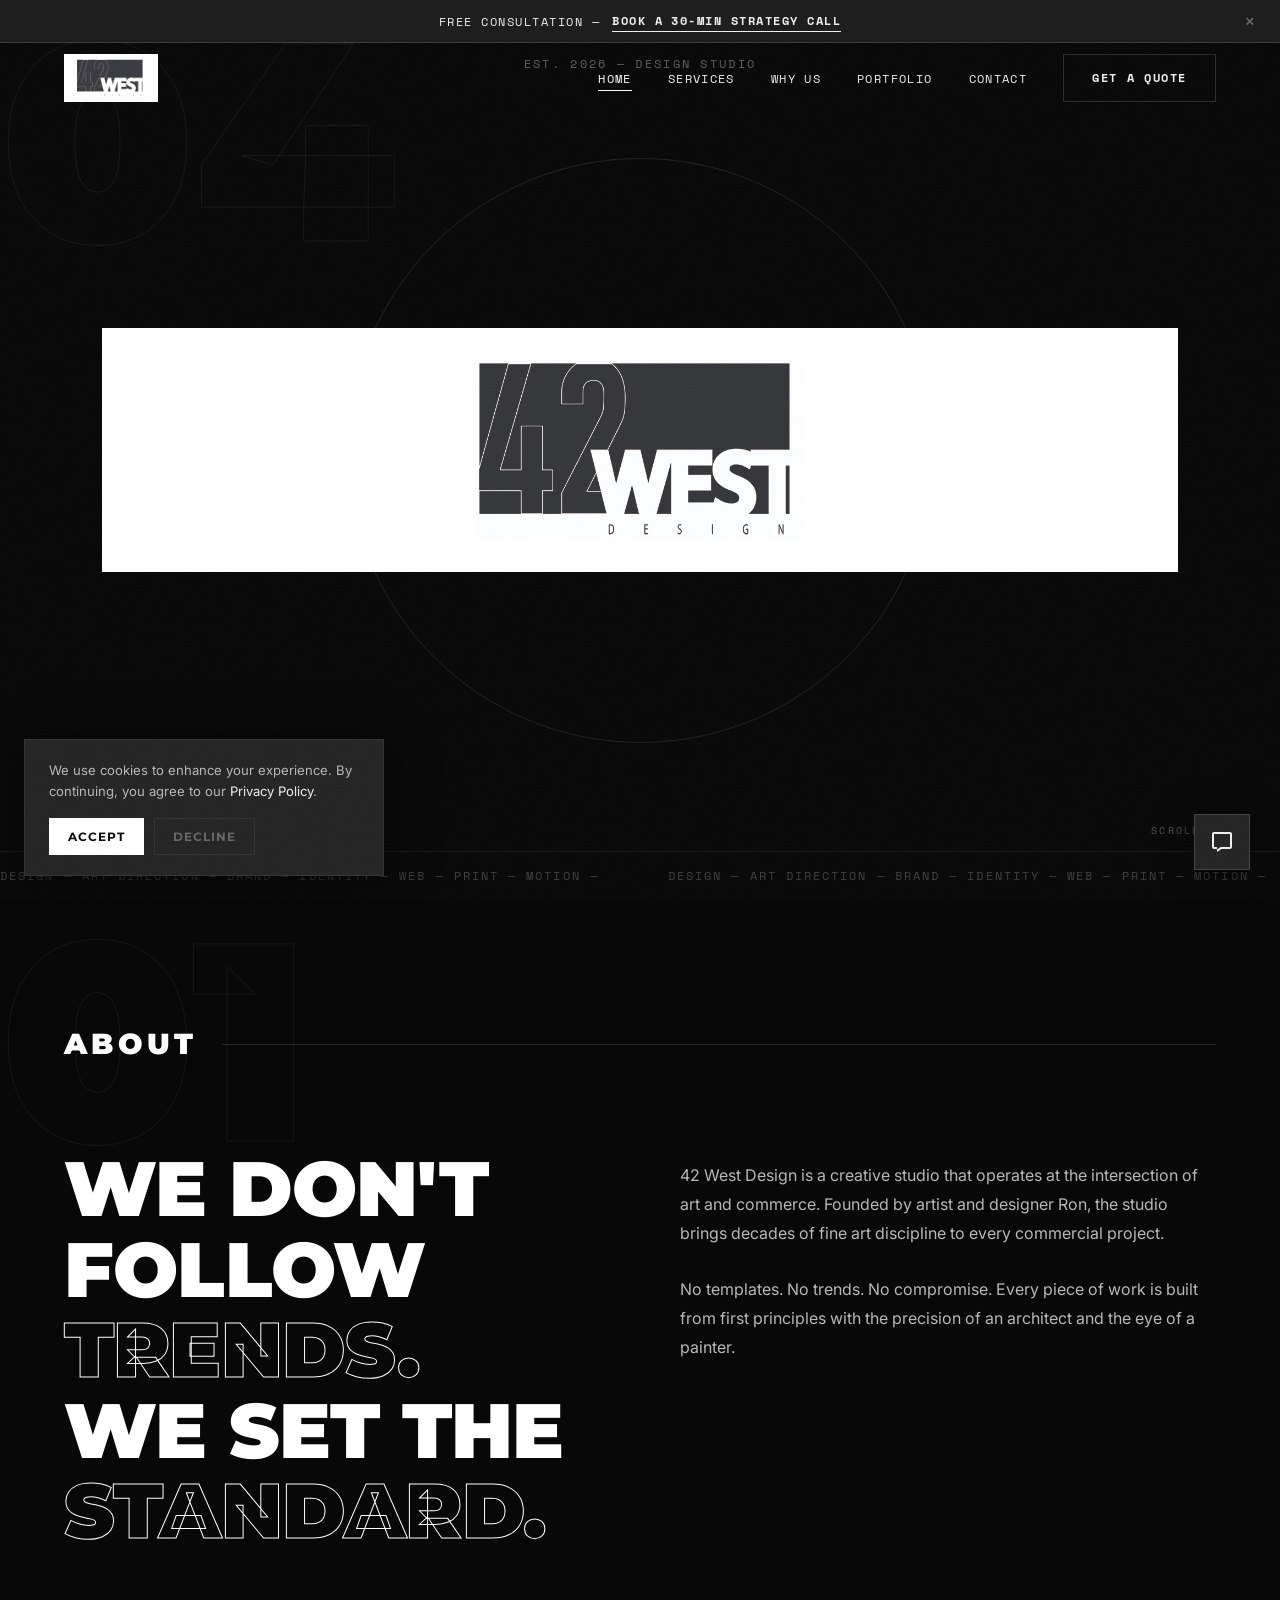
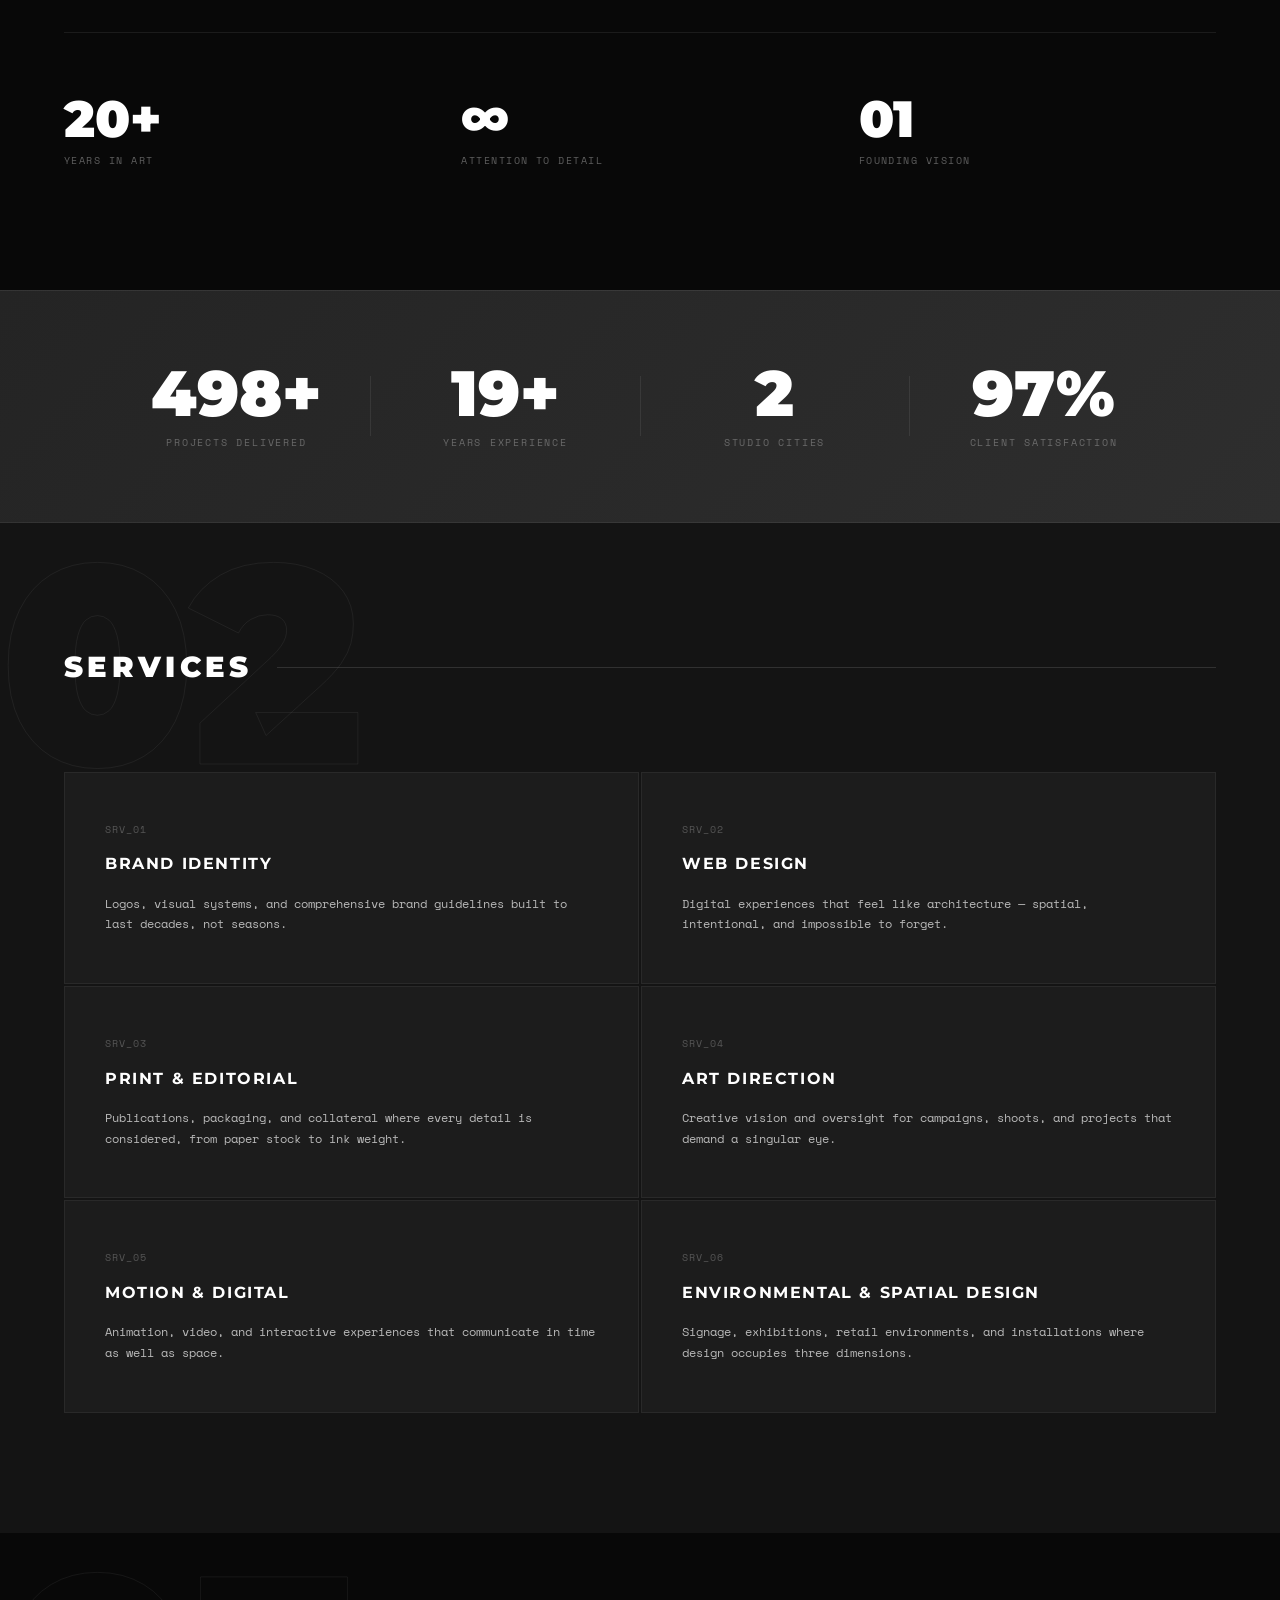
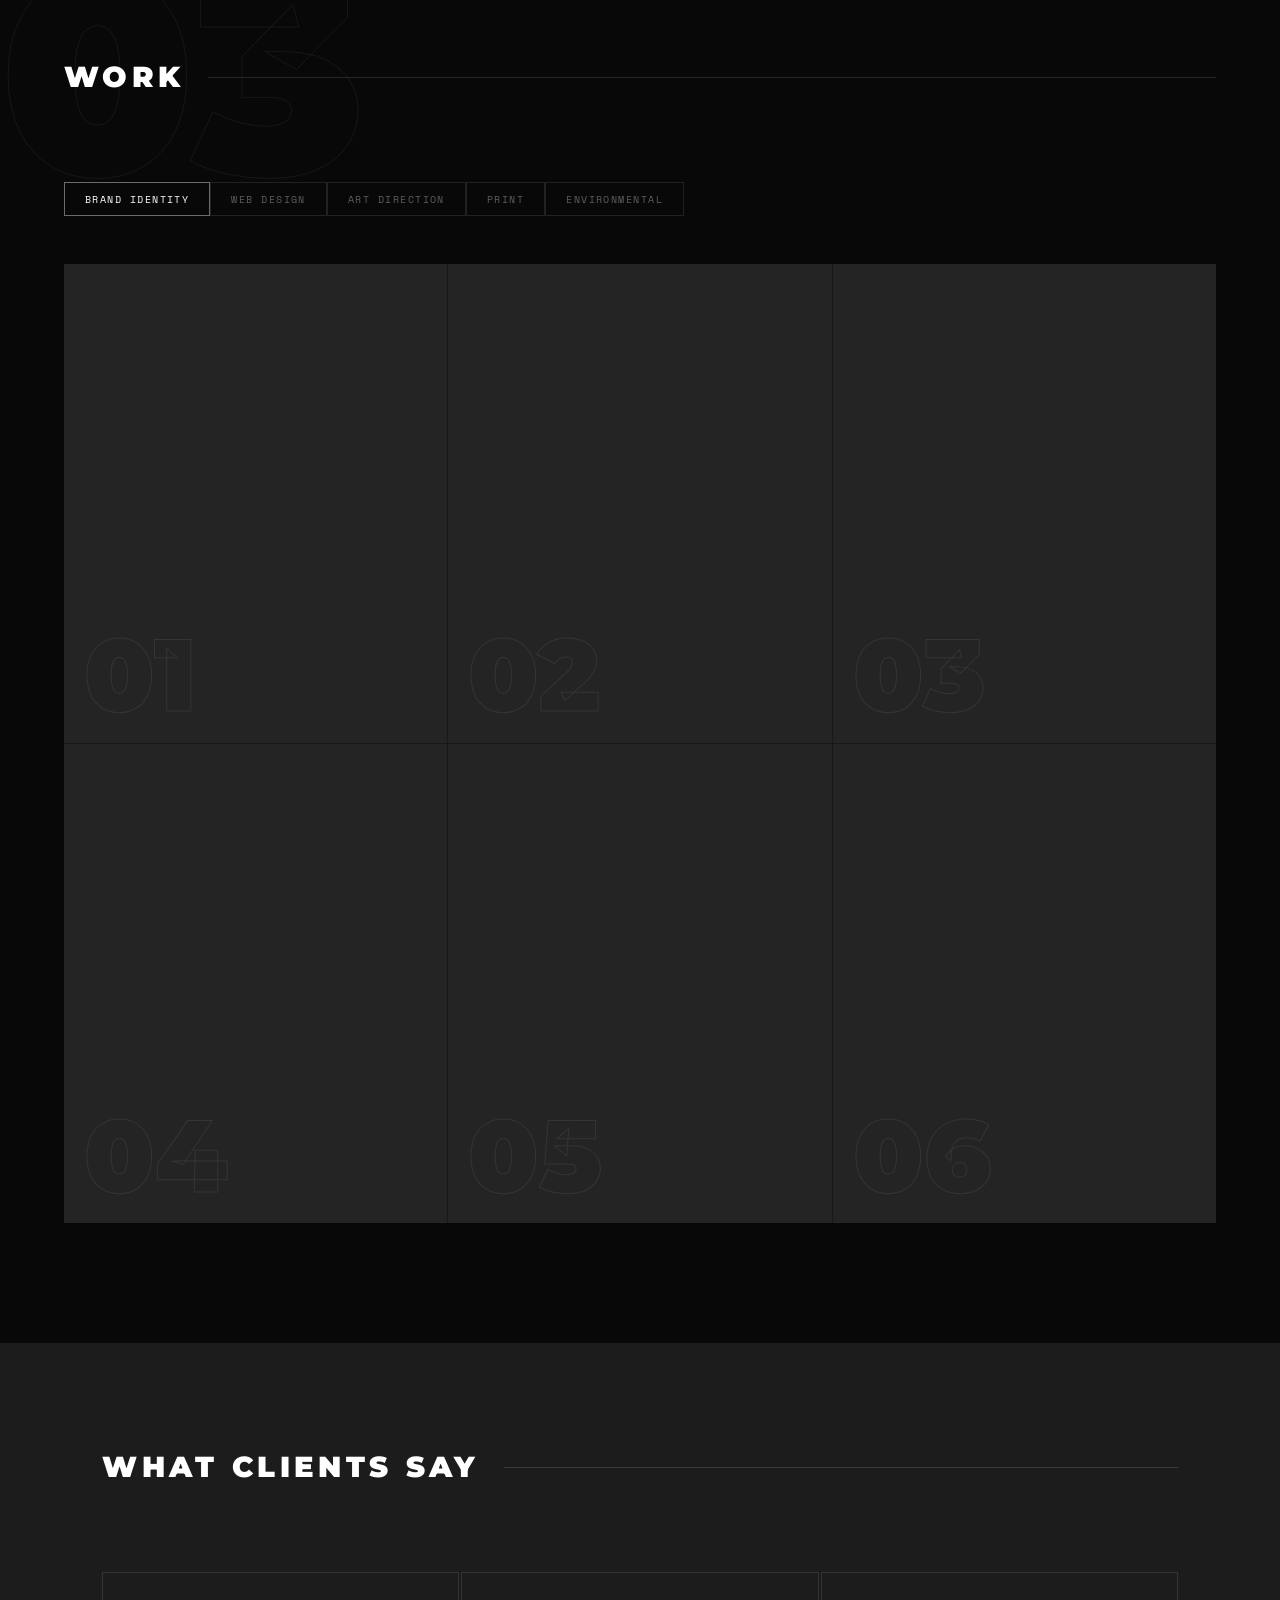
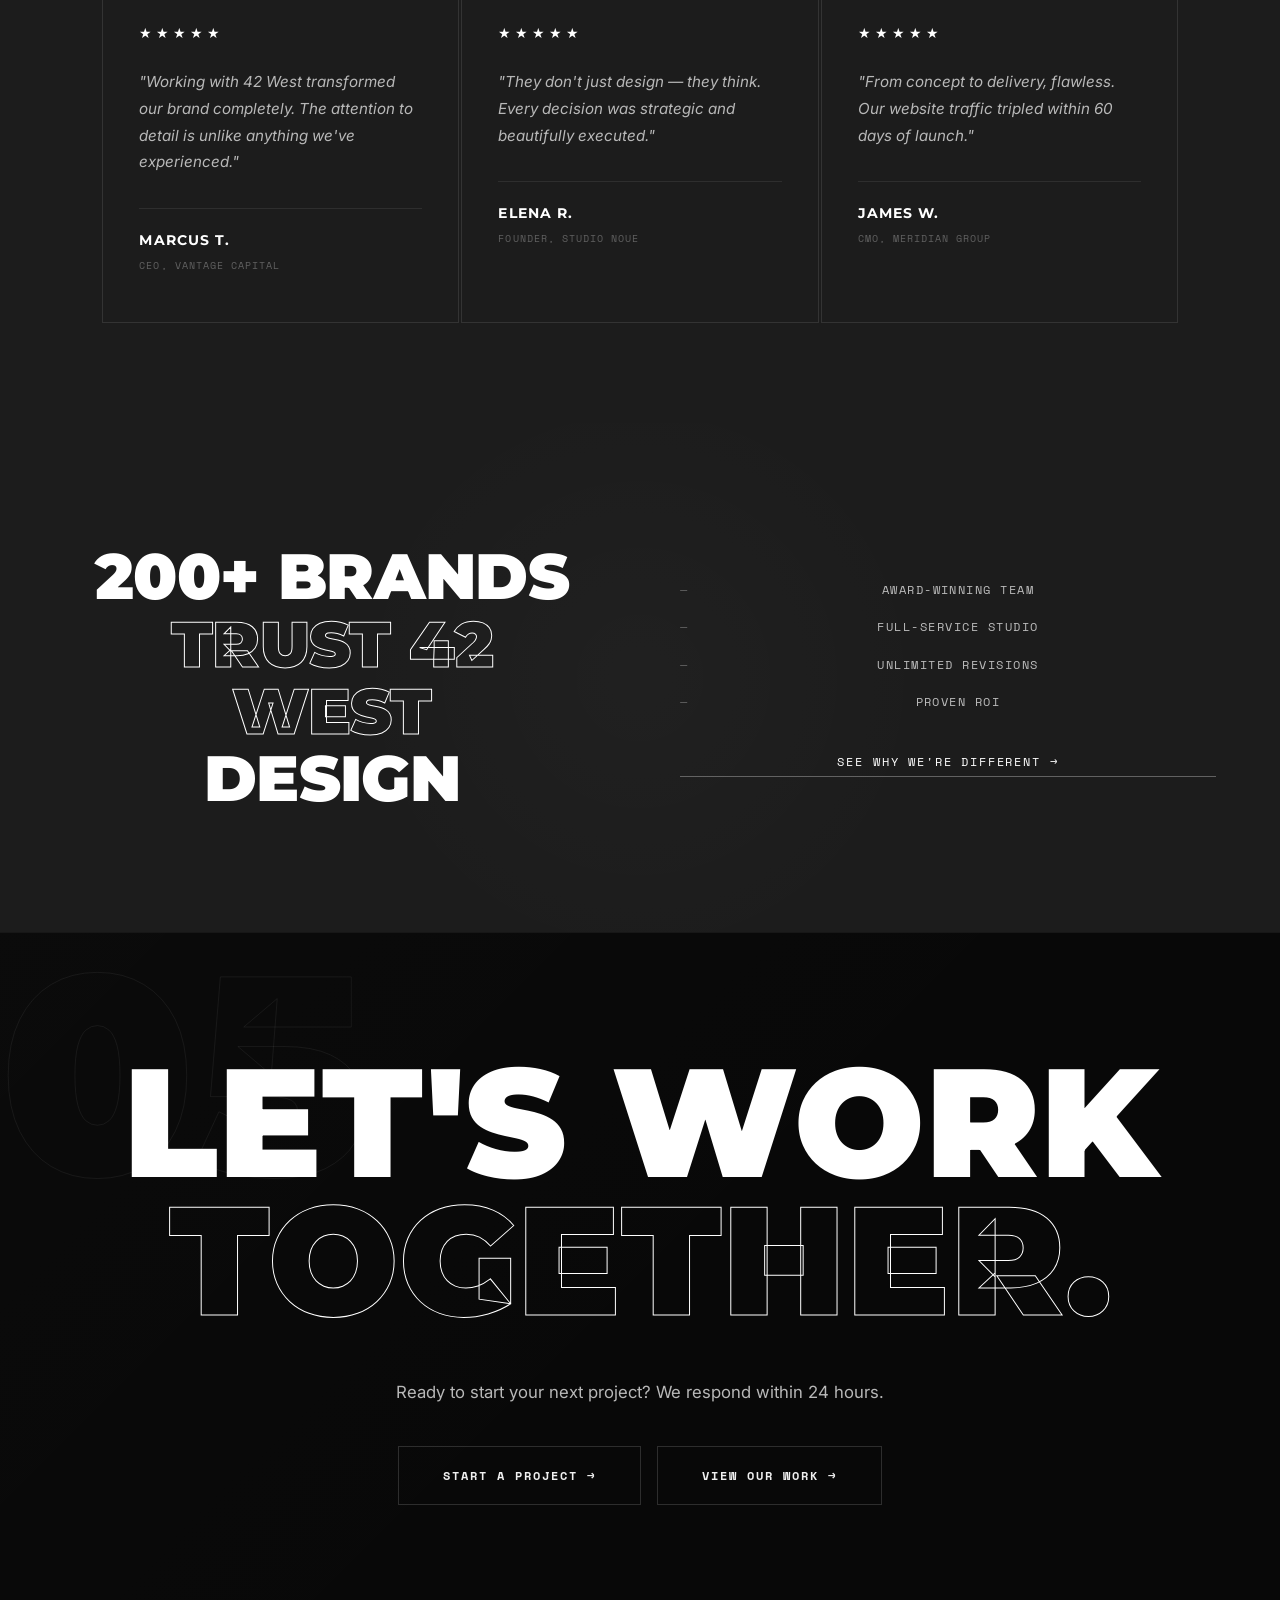
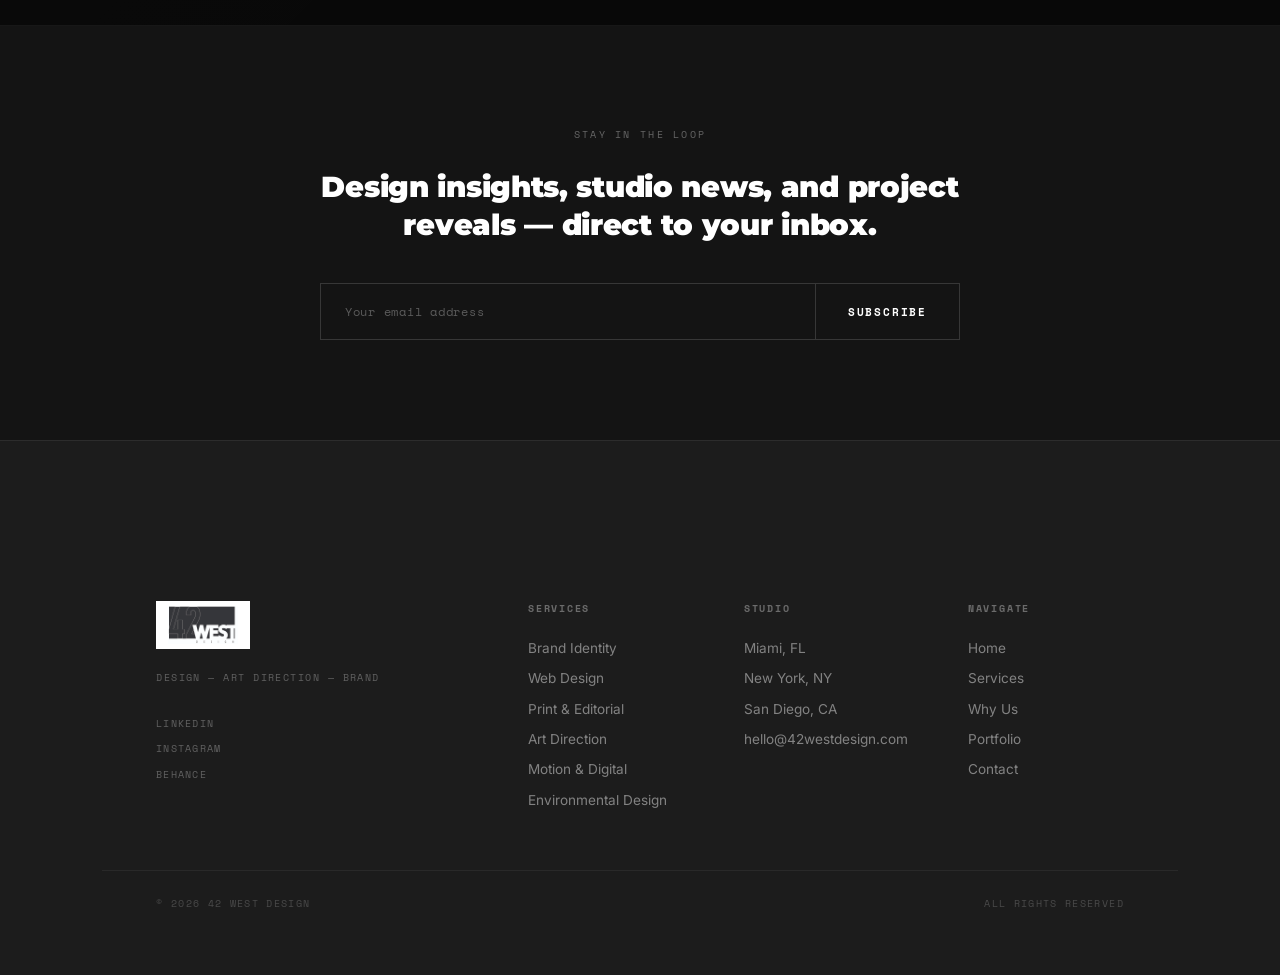
==== commit 231cd27c: "Fix STANDARD solidify — remove inline animation:none blocking the flash" ====
--- a/index.html
+++ b/index.html
@@ -158,7 +158,7 @@
         <span class="solid">WE DON'T FOLLOW</span>
         <span class="outline word-trends" id="word-trends" data-text="TRENDS.">TRENDS.</span>
         <span class="solid">WE SET THE</span>
-        <span class="outline word-standard" id="word-standard" data-text="STANDARD." style="animation:none;">STANDARD.</span>
+        <span class="outline word-standard" id="word-standard" data-text="STANDARD.">STANDARD.</span>
       </div>
     </div>
     <div class="about-body">
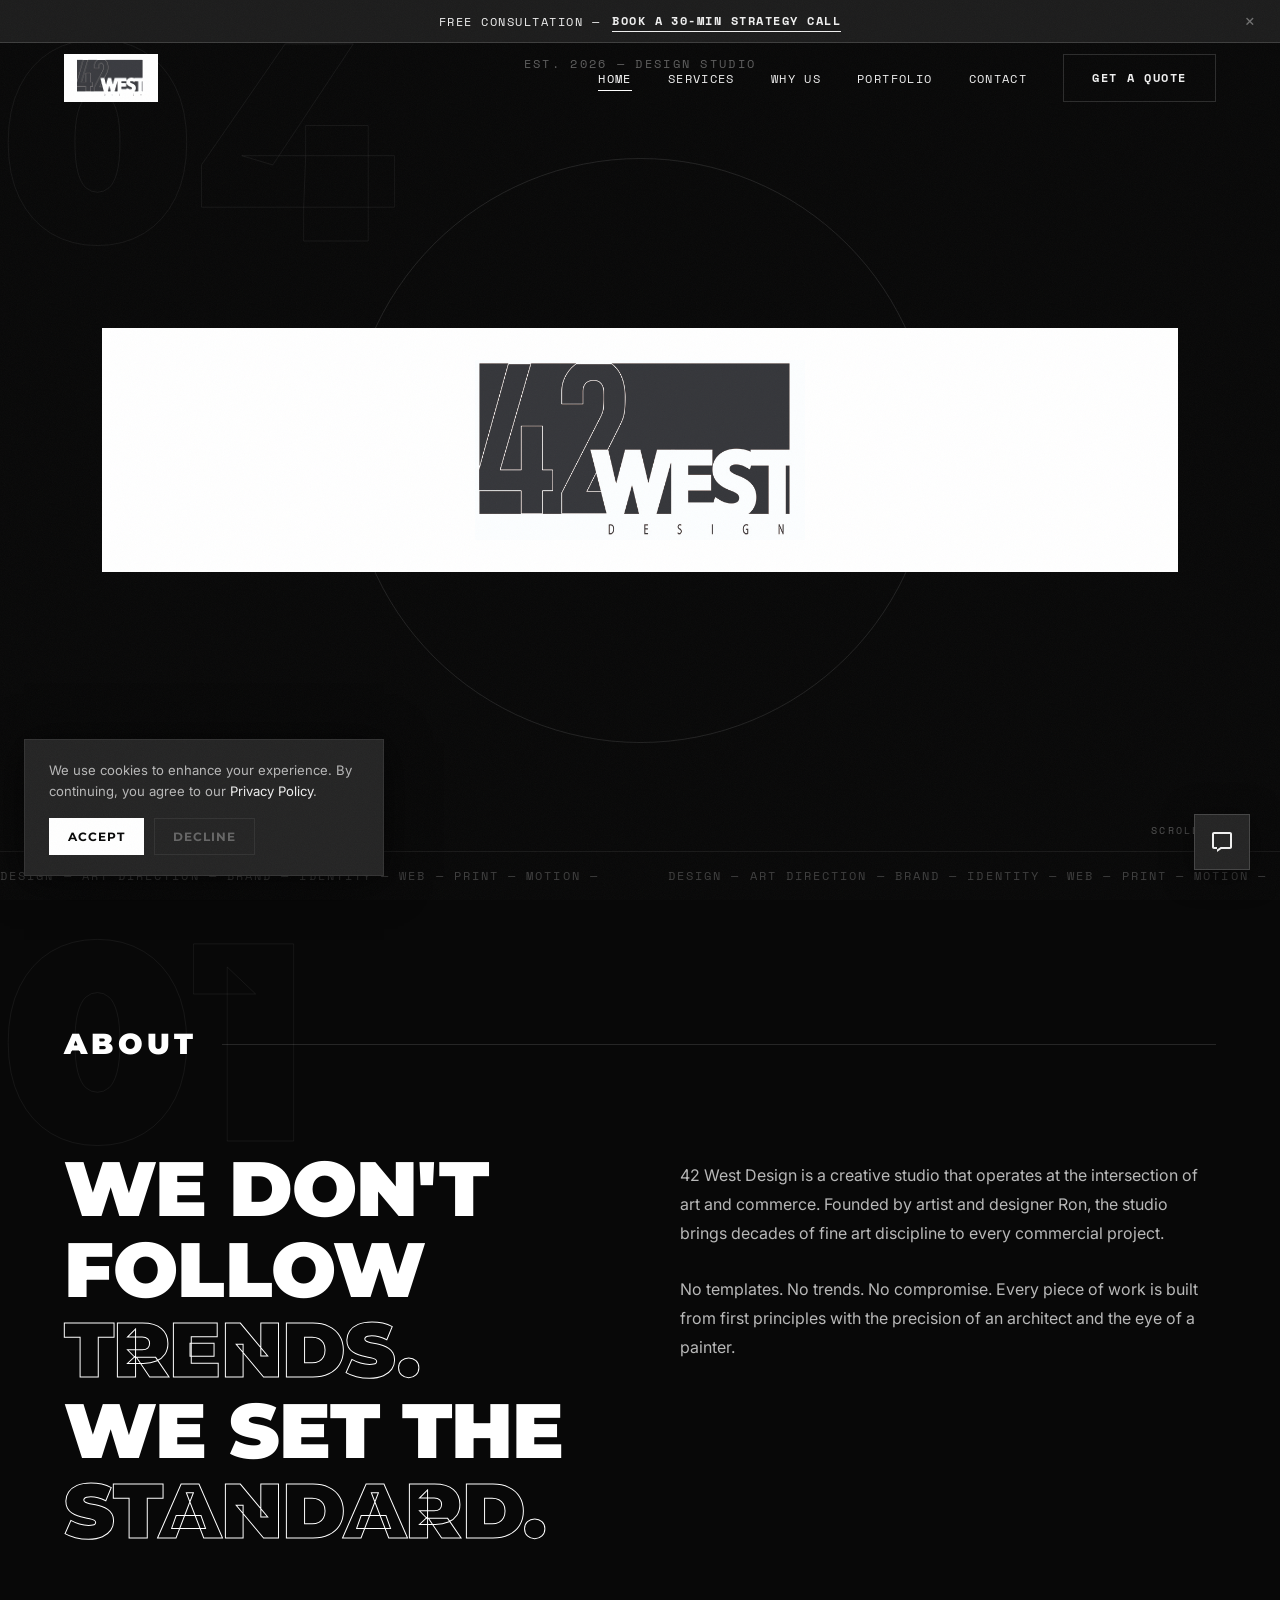
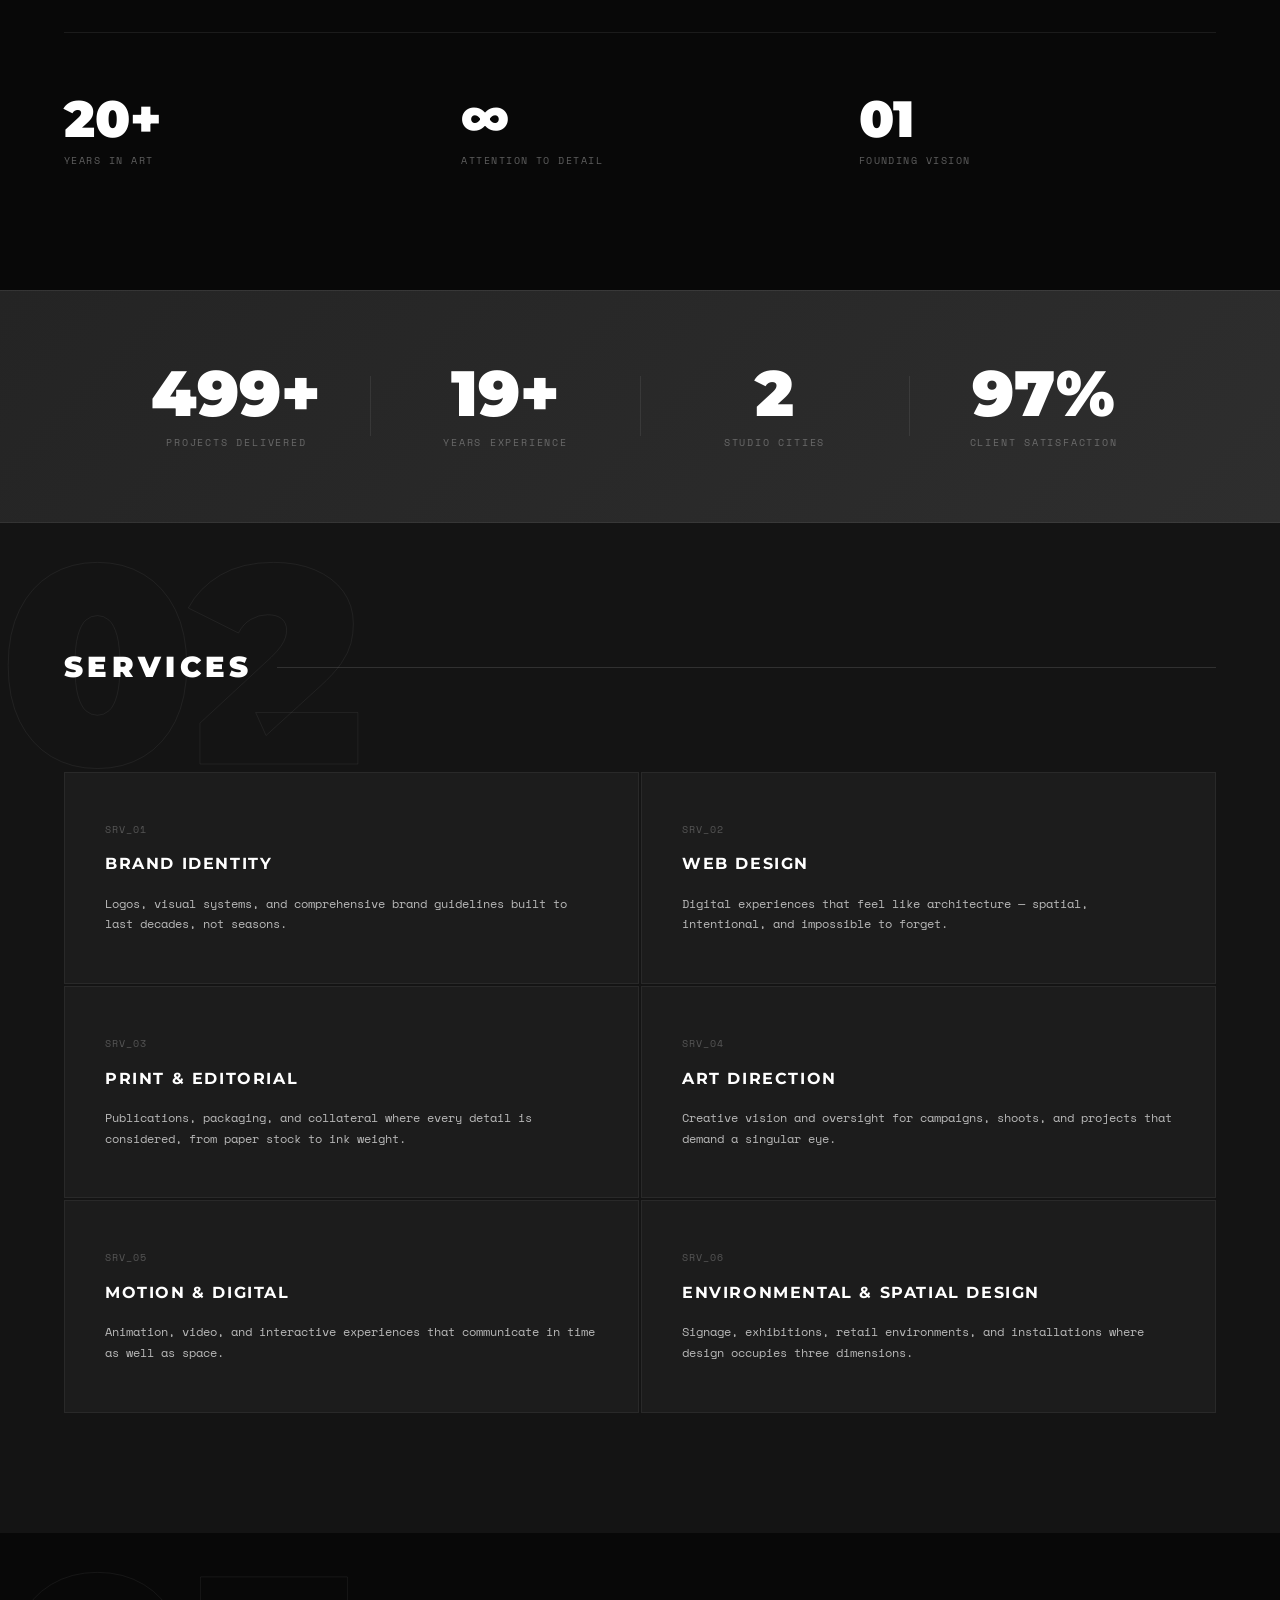
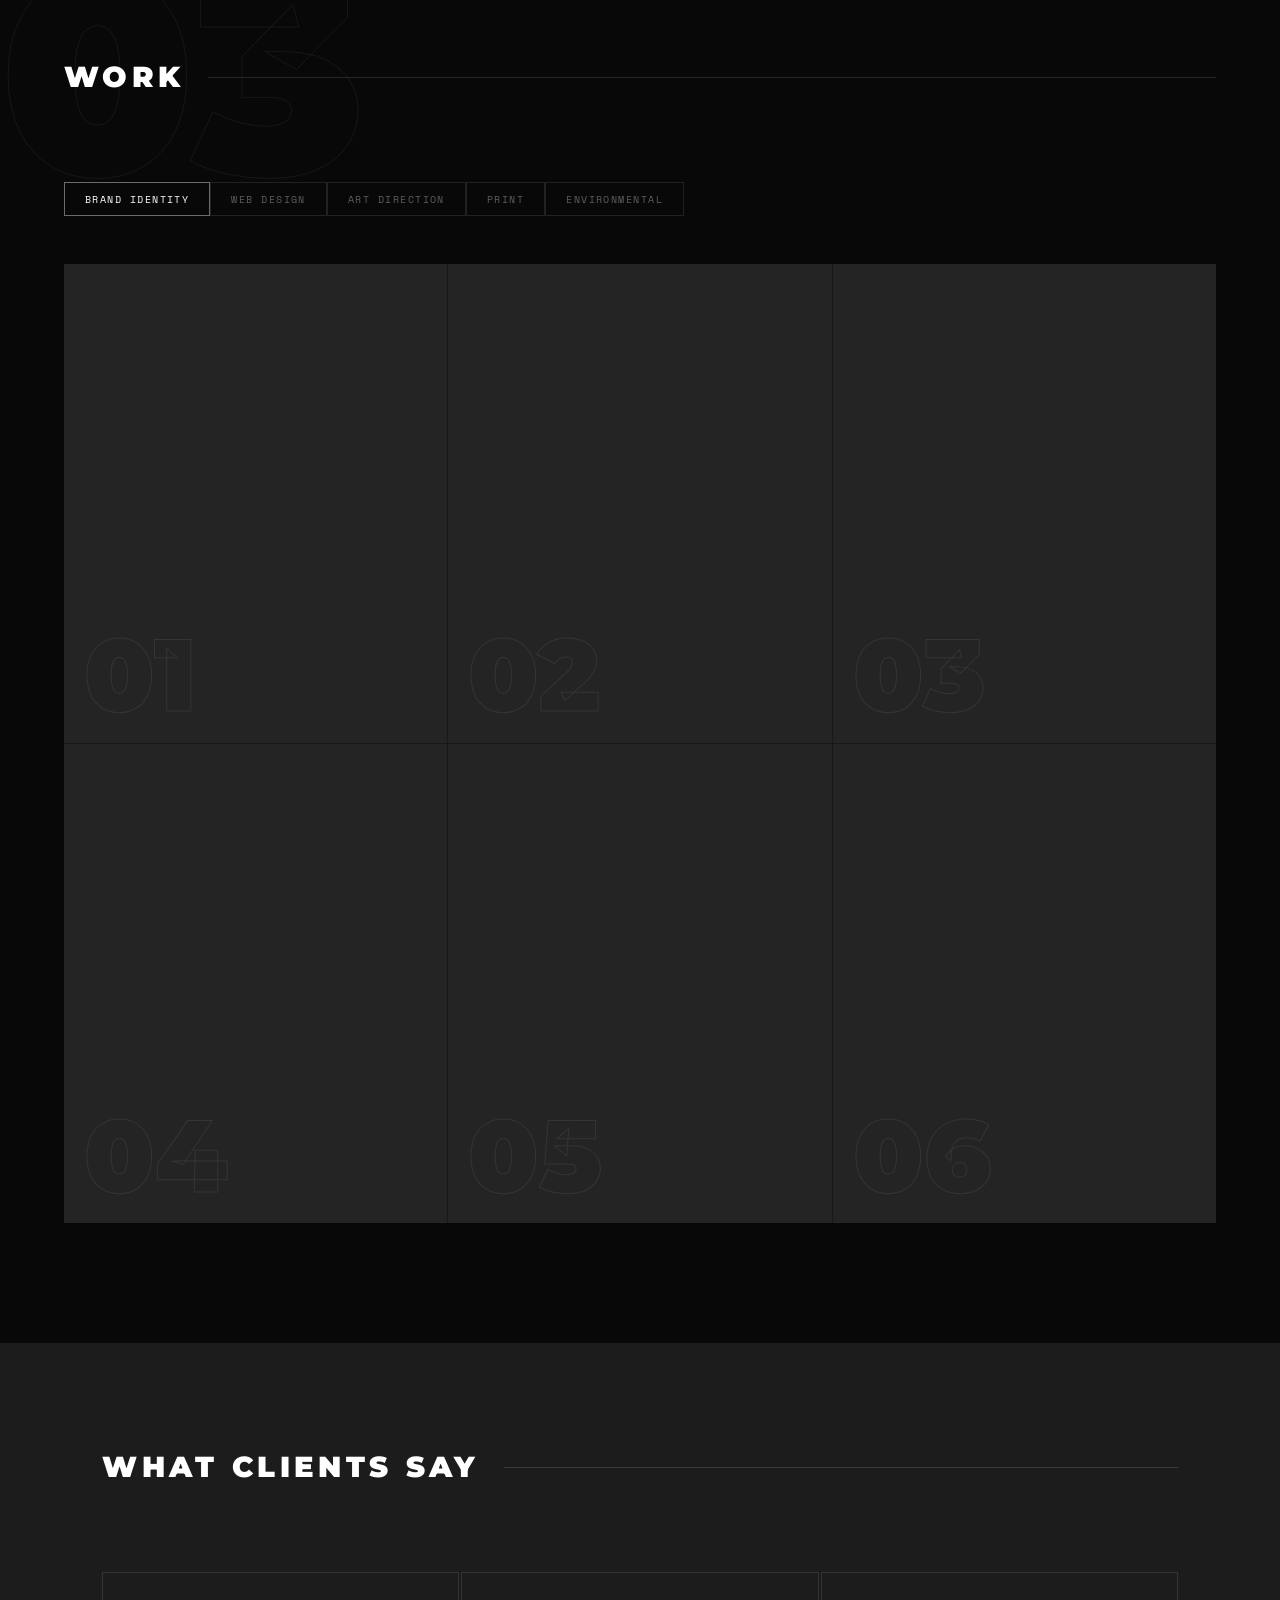
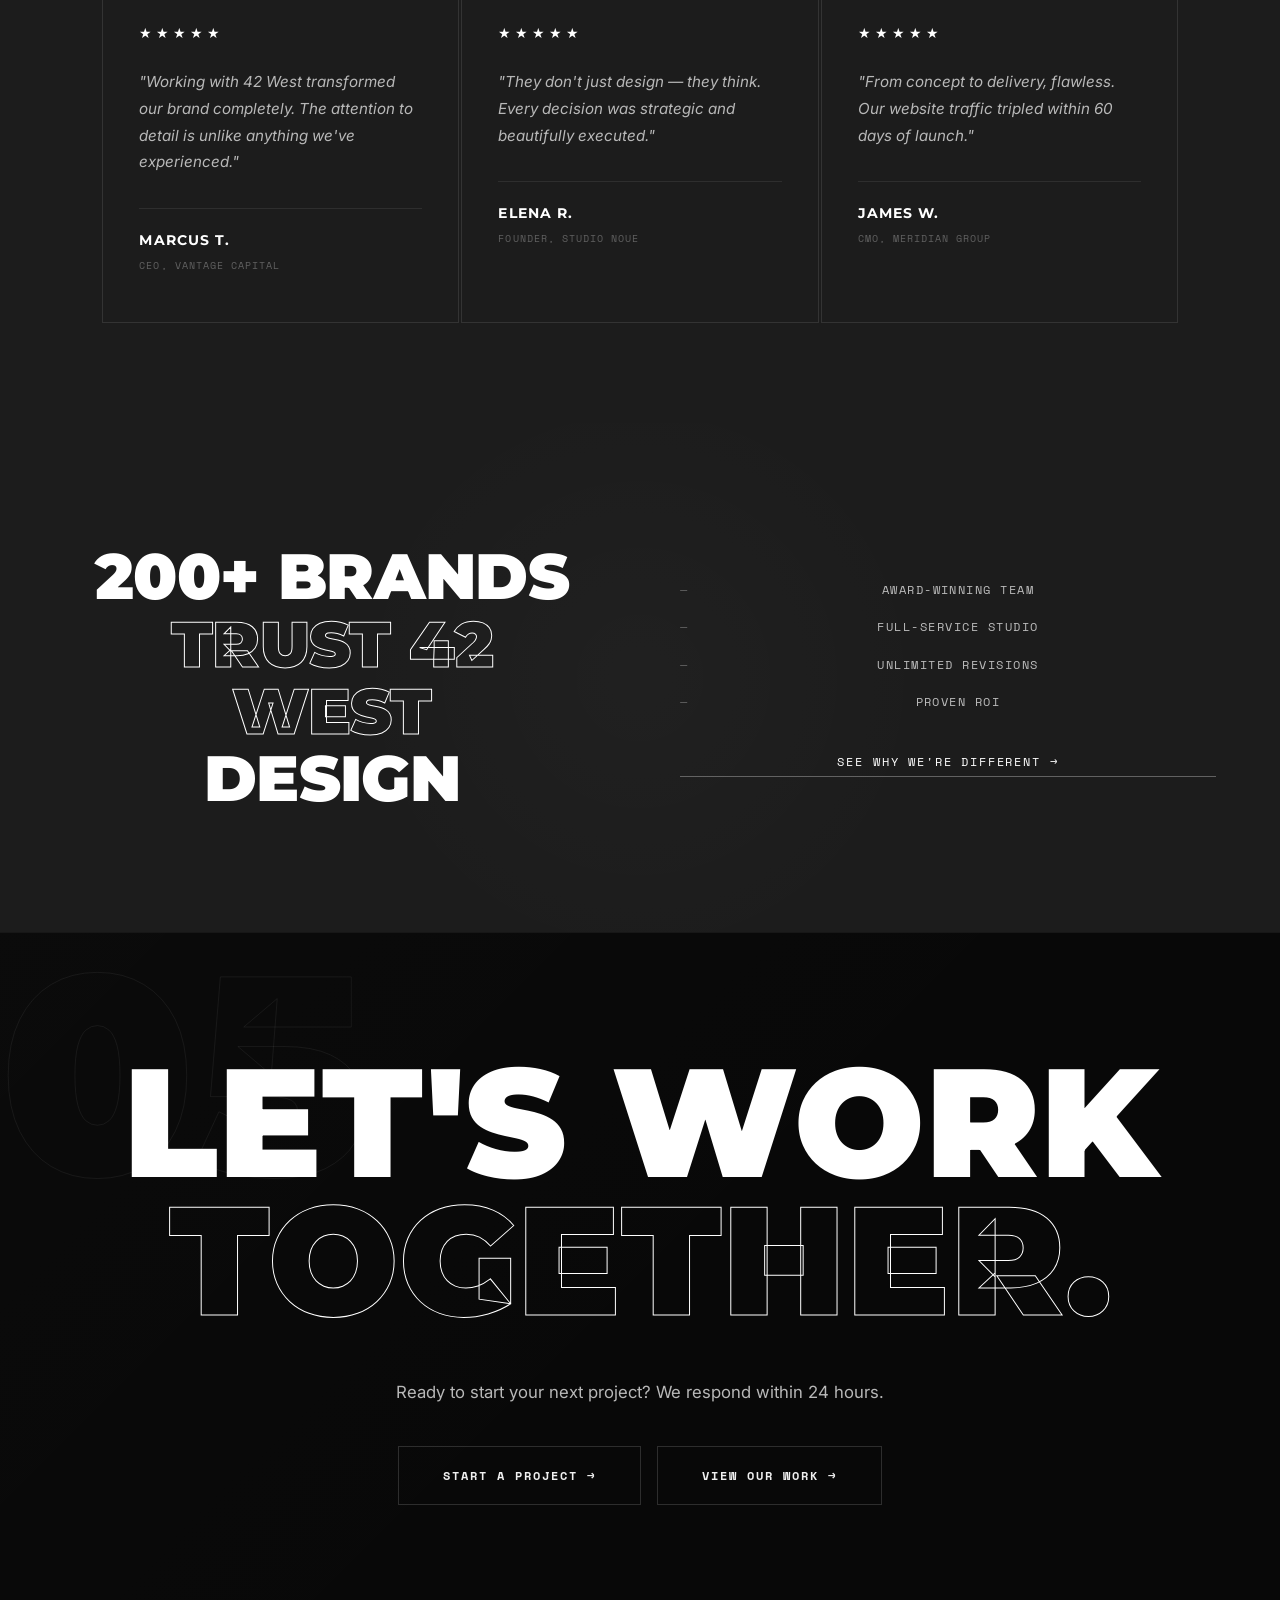
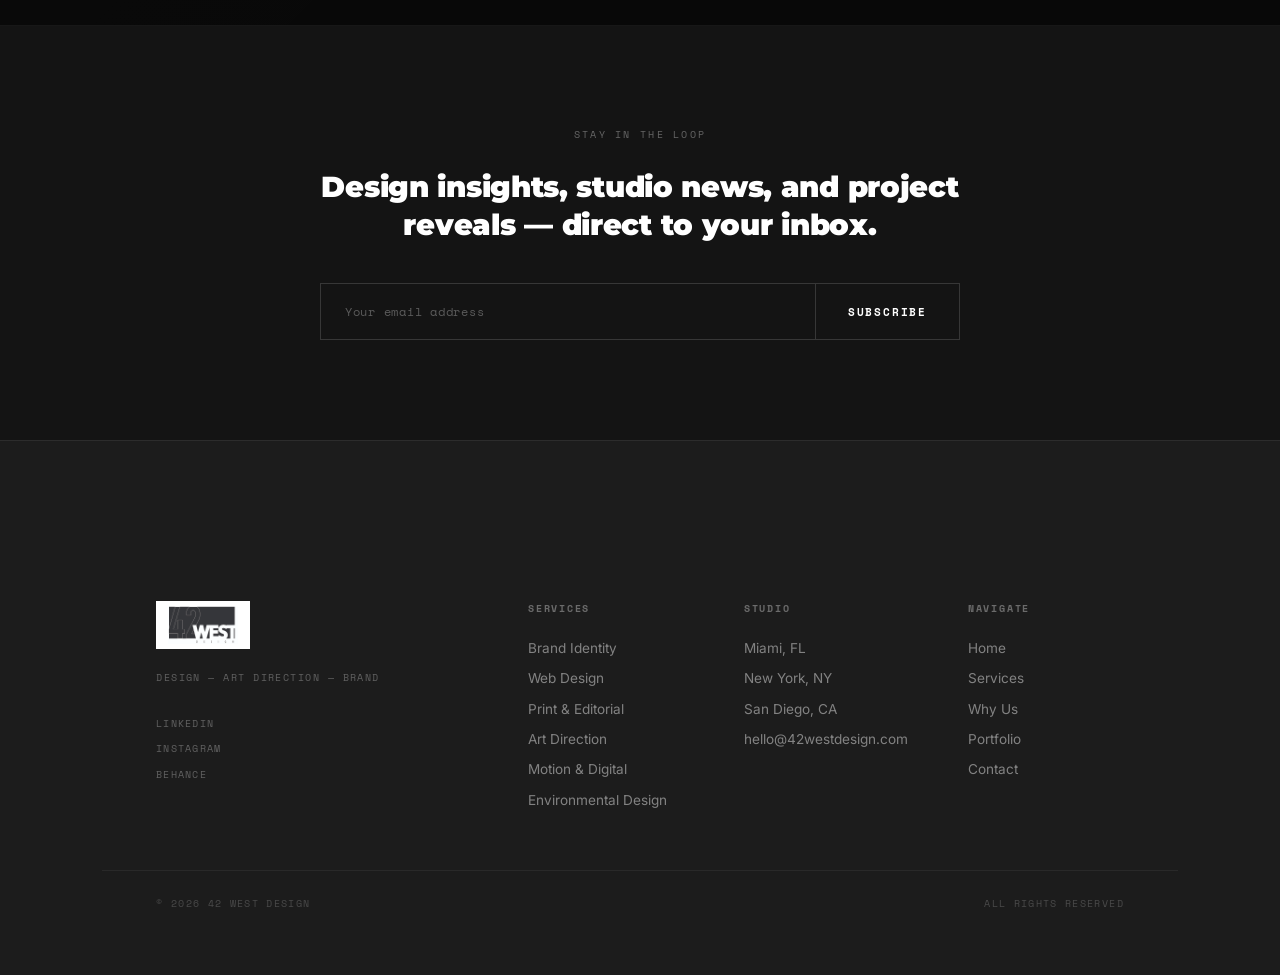
==== commit 4707b61f: "Remove shake from TRENDS, keep on STANDARD" ====
--- a/index.html
+++ b/index.html
@@ -513,7 +513,8 @@
       setTimeout(() => {
         pulse(el, 'glitching', 600, () => {
           setTimeout(() => {
-            pulse(el, 'shaking', 450, () => {
+            const afterShake = (cb) => isTrends ? cb() : pulse(el, 'shaking', 450, cb);
+            afterShake(() => {
               setTimeout(() => {
                 const doFlash = isTrends
                   ? (thisLoop % 2 === 1)   // TRENDS: odd loops
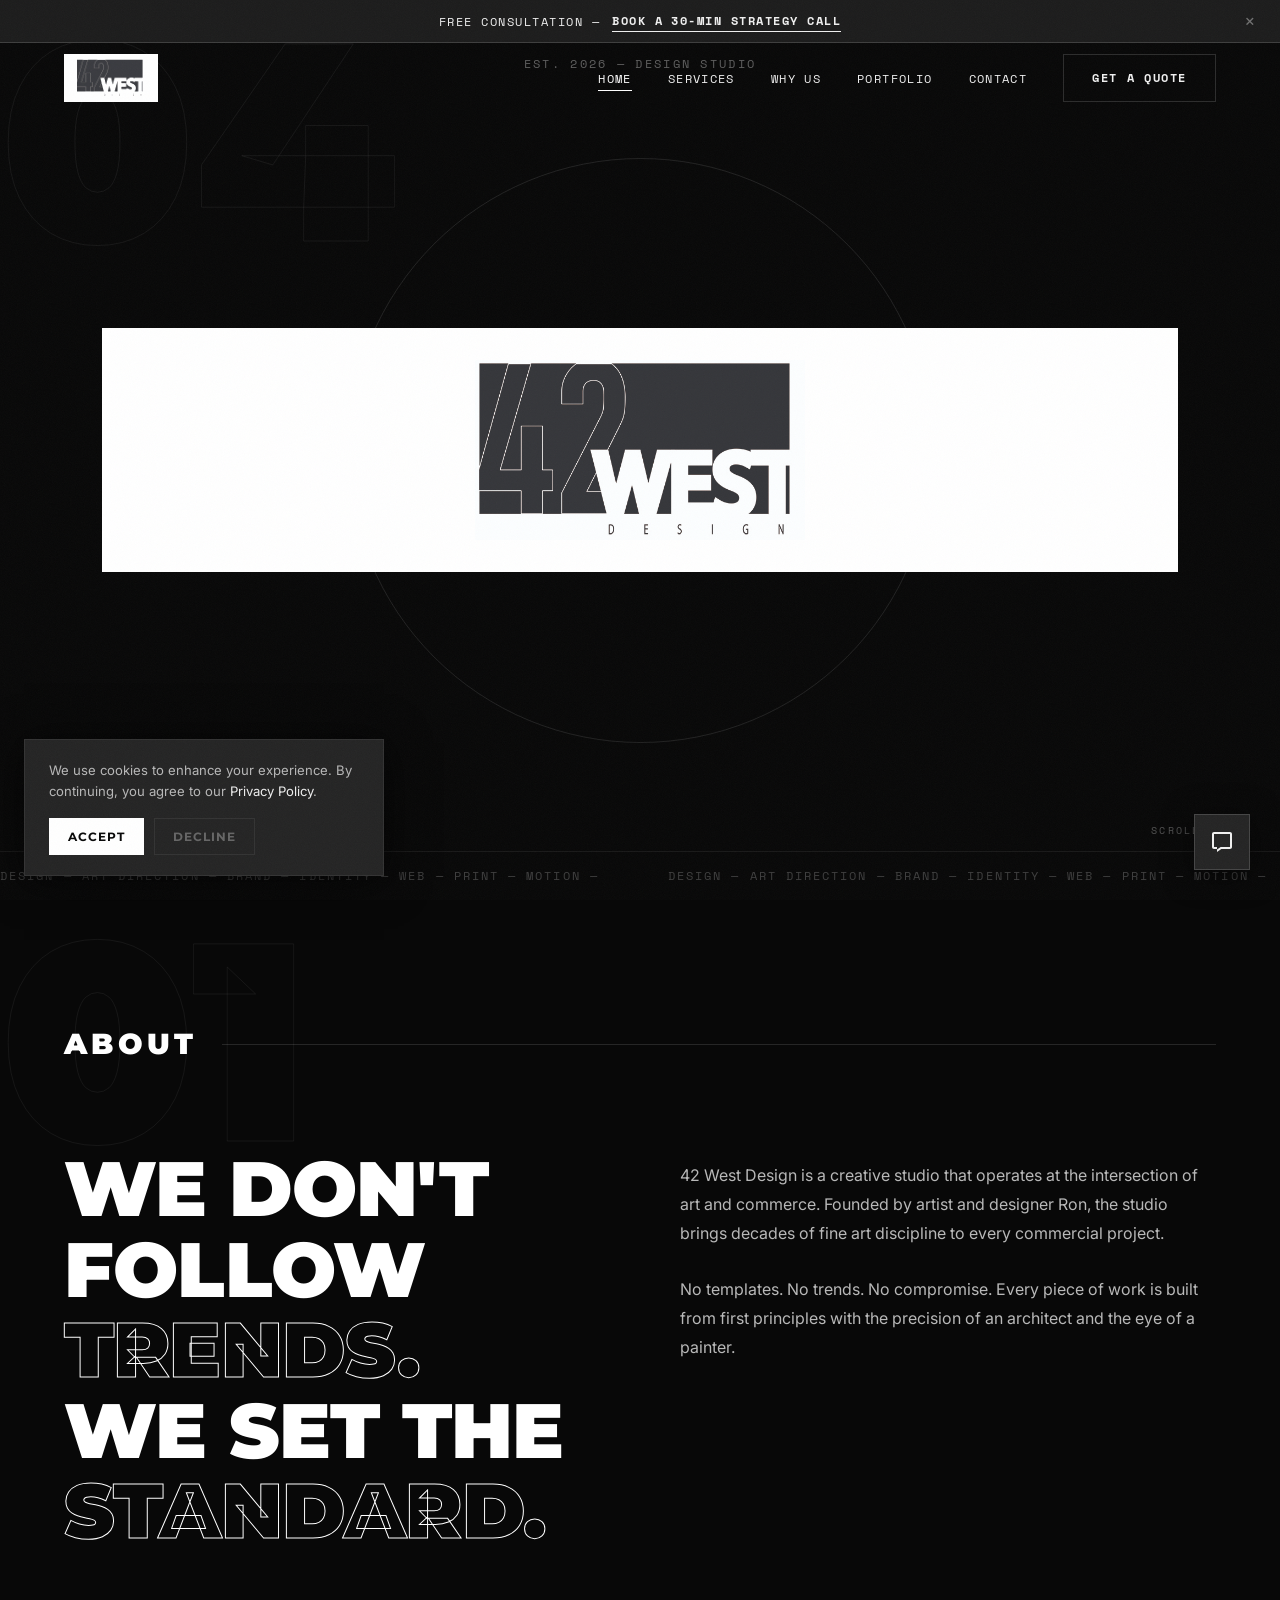
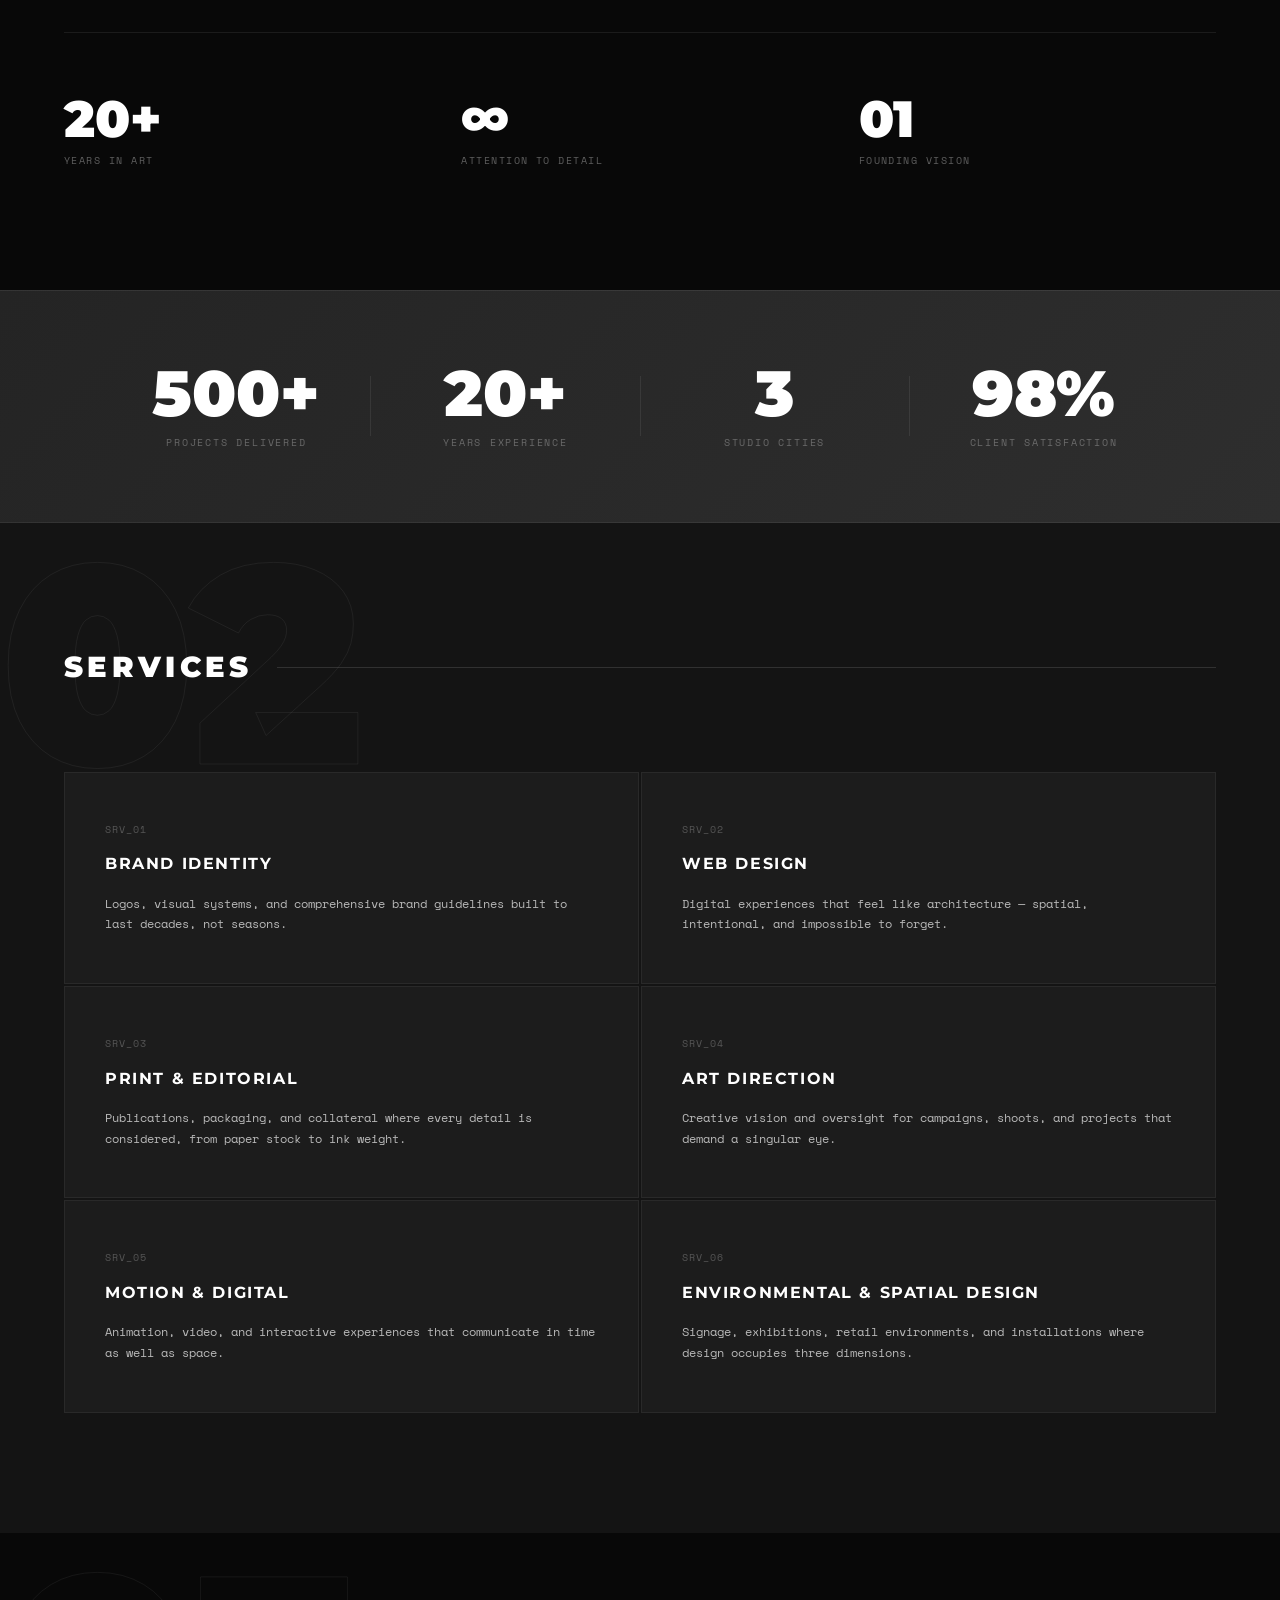
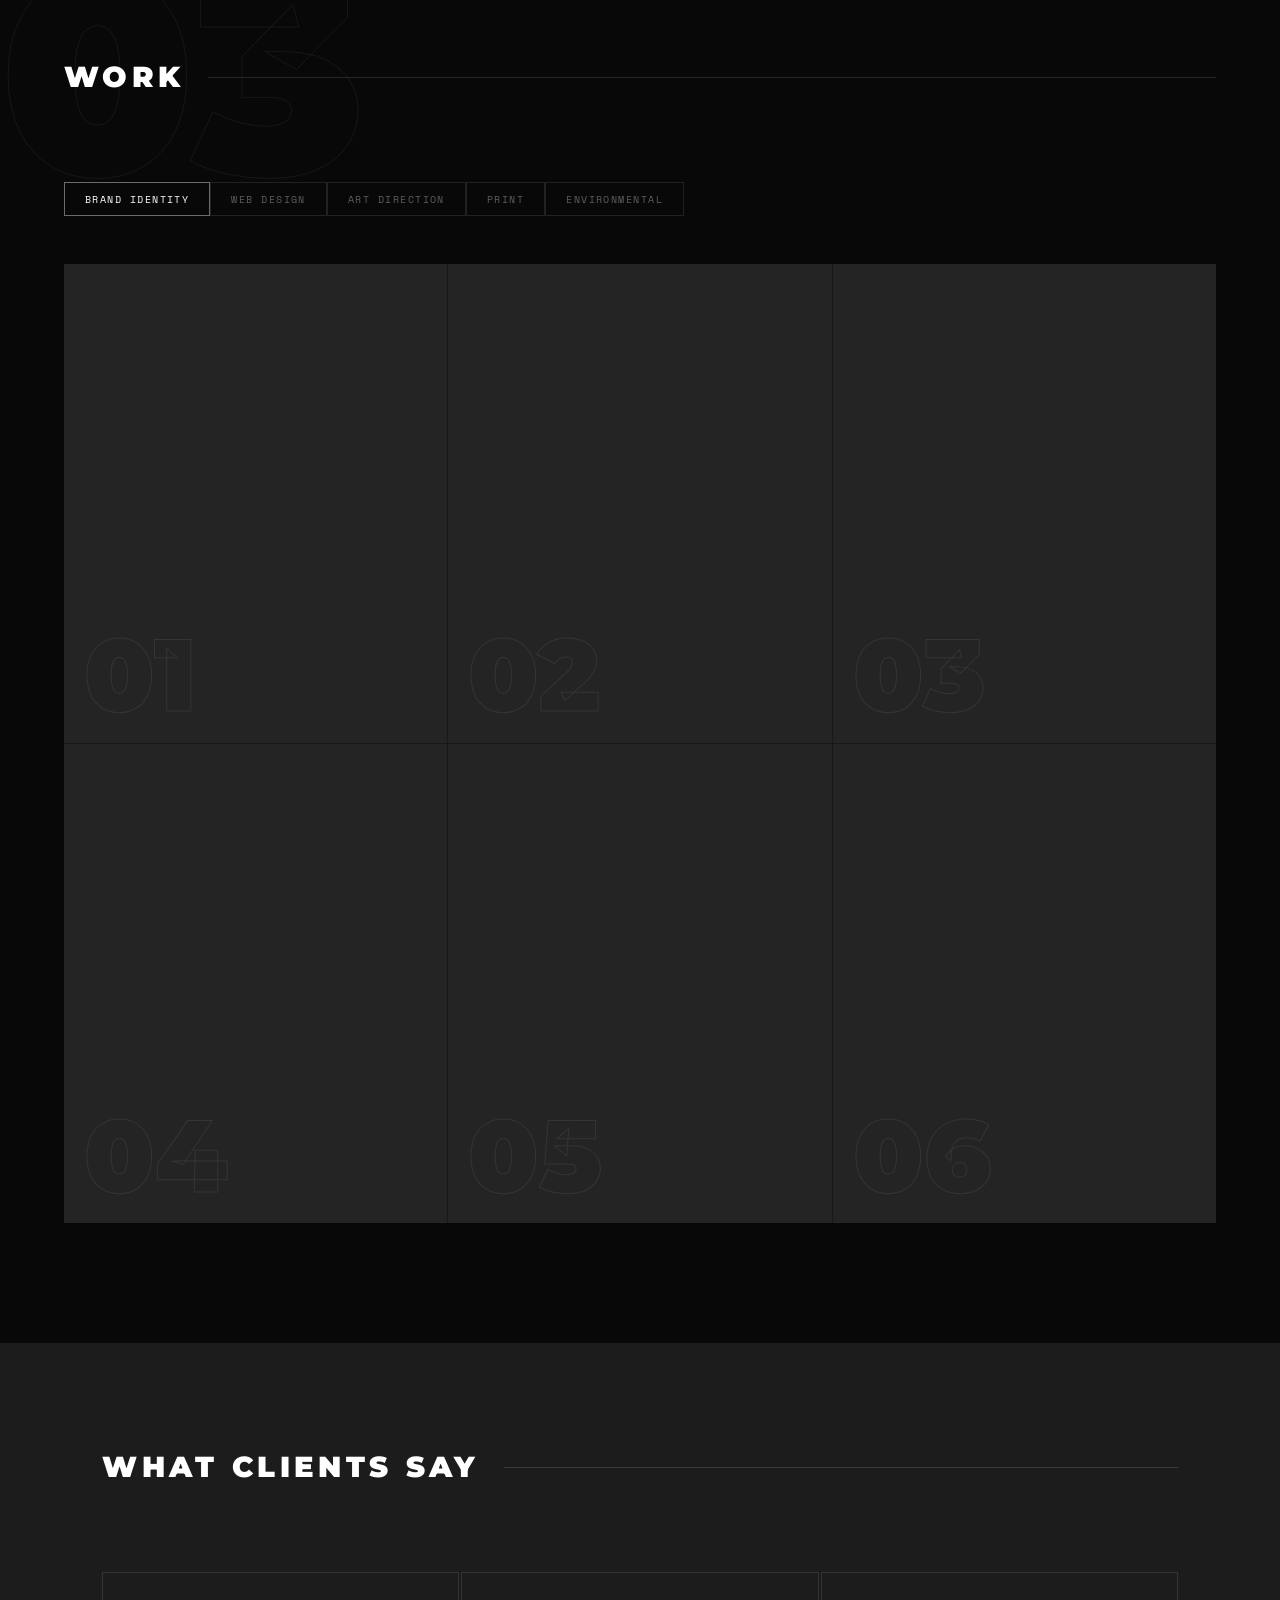
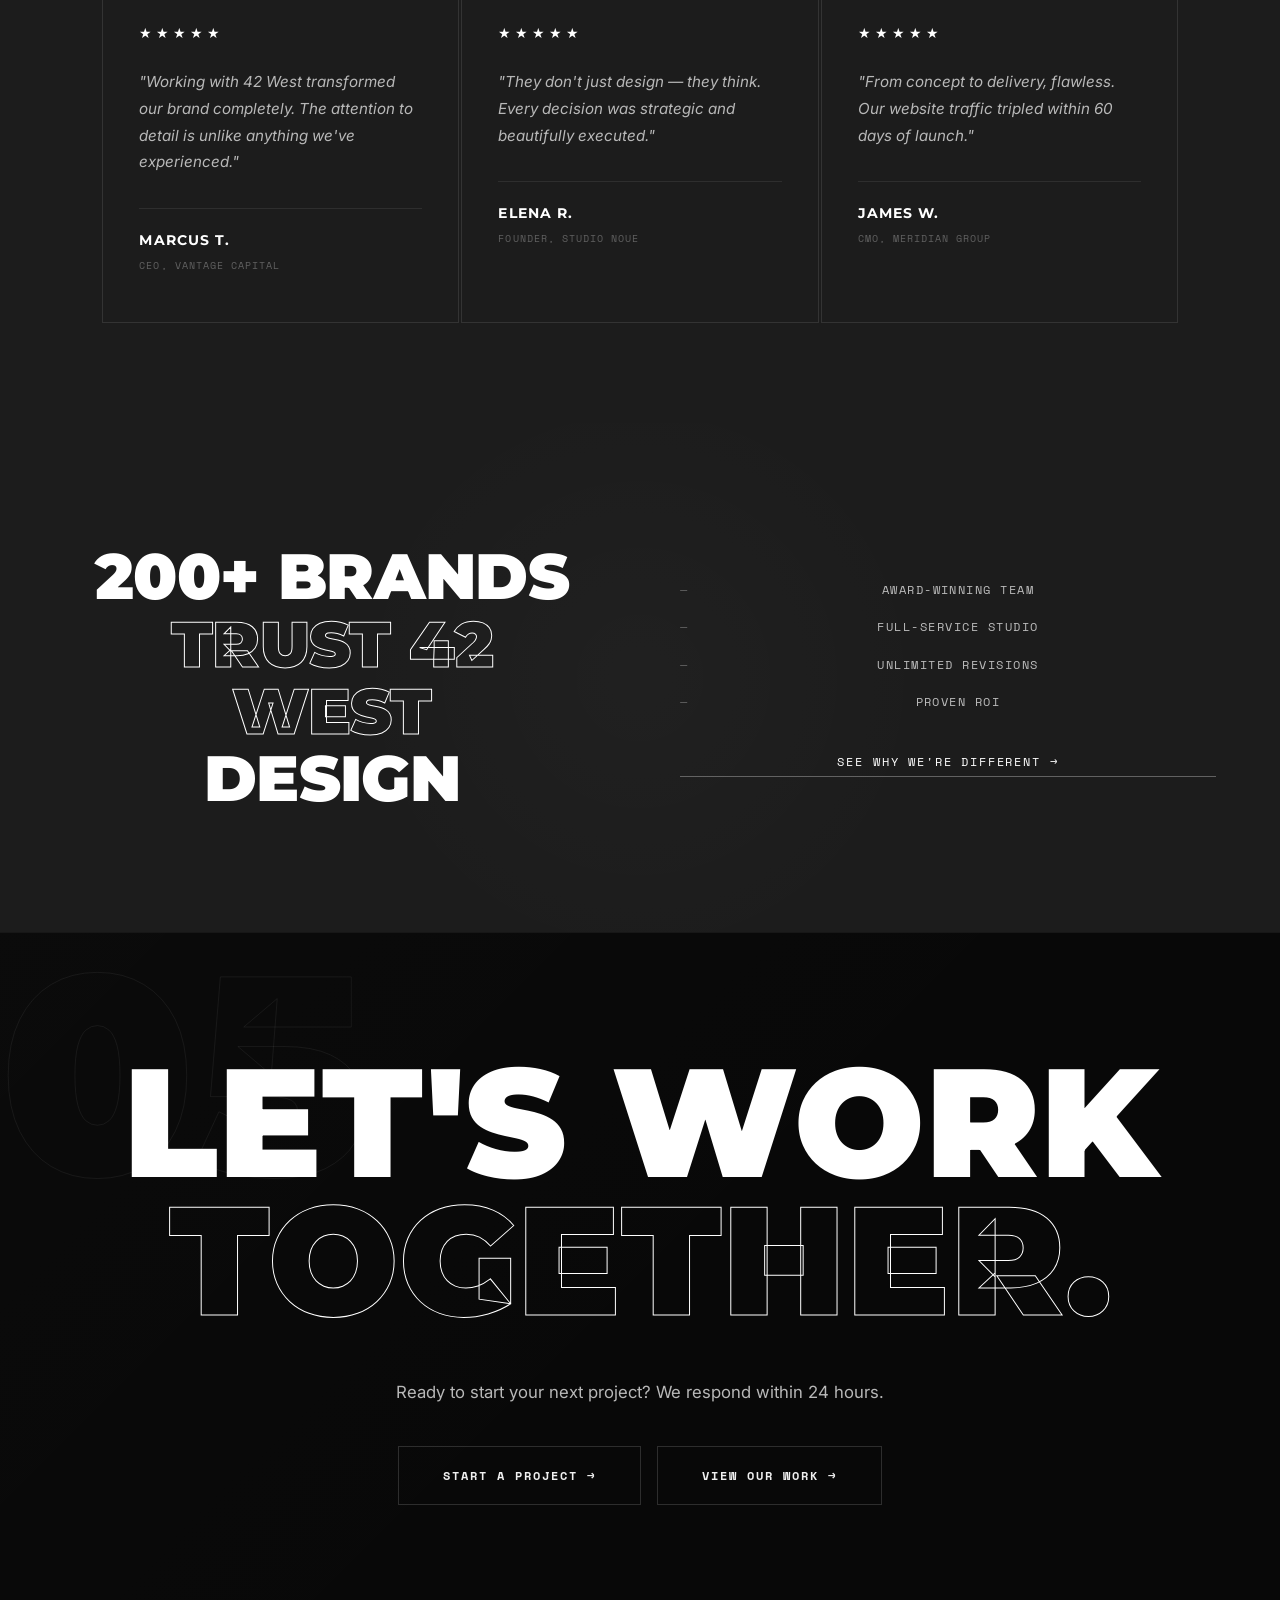
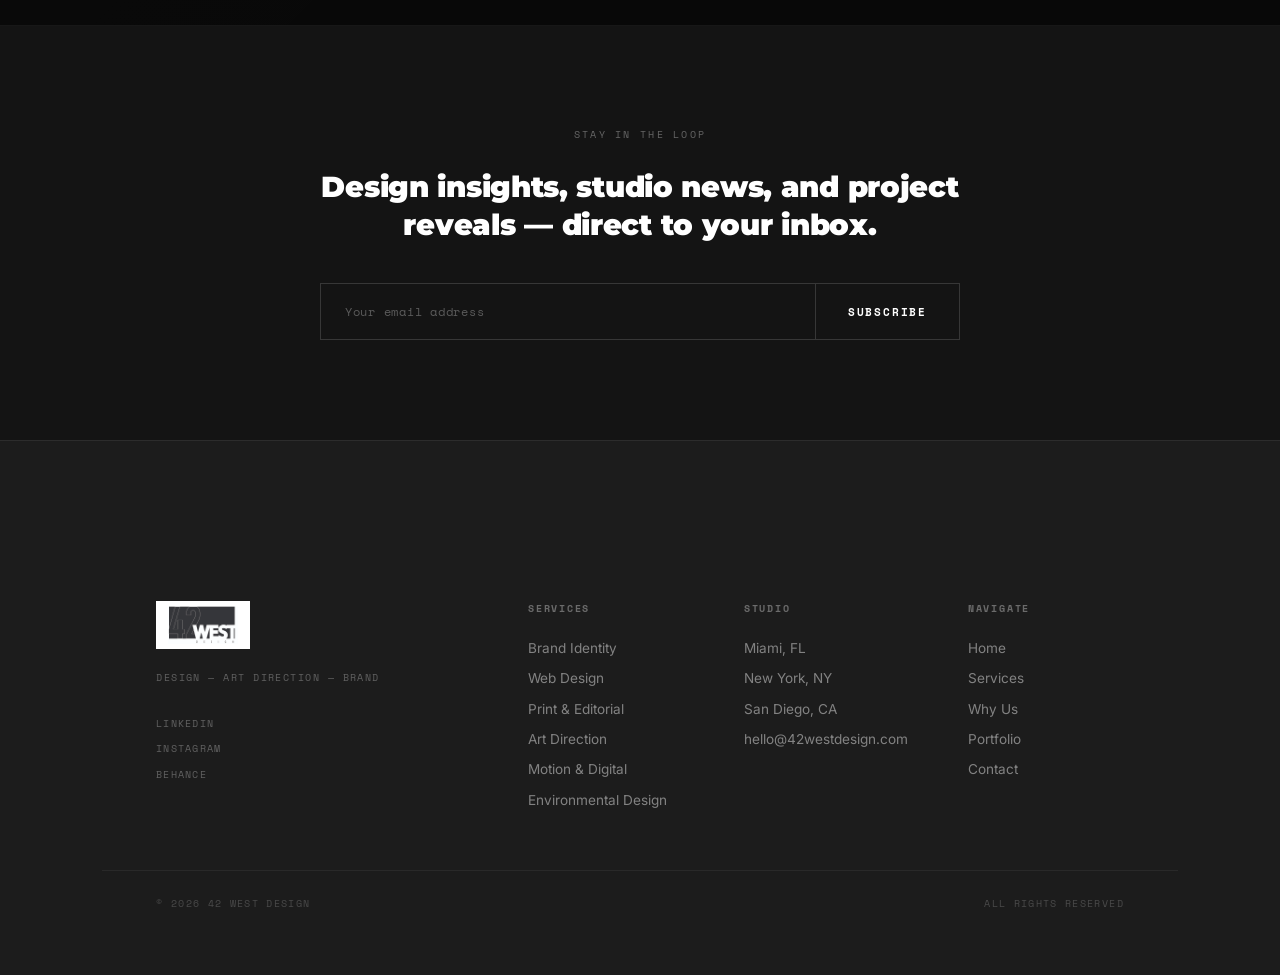
==== commit 7f71da00: "Remove solidify fill from TRENDS, STANDARD fills every loop" ====
--- a/index.html
+++ b/index.html
@@ -516,9 +516,7 @@
             const afterShake = (cb) => isTrends ? cb() : pulse(el, 'shaking', 450, cb);
             afterShake(() => {
               setTimeout(() => {
-                const doFlash = isTrends
-                  ? (thisLoop % 2 === 1)   // TRENDS: odd loops
-                  : (thisLoop % 2 === 0);  // STANDARD: even loops
+                const doFlash = !isTrends; // only STANDARD solidifies
 
                 if (doFlash) {
                   pulse(el, 'solidify', 1800, () => {
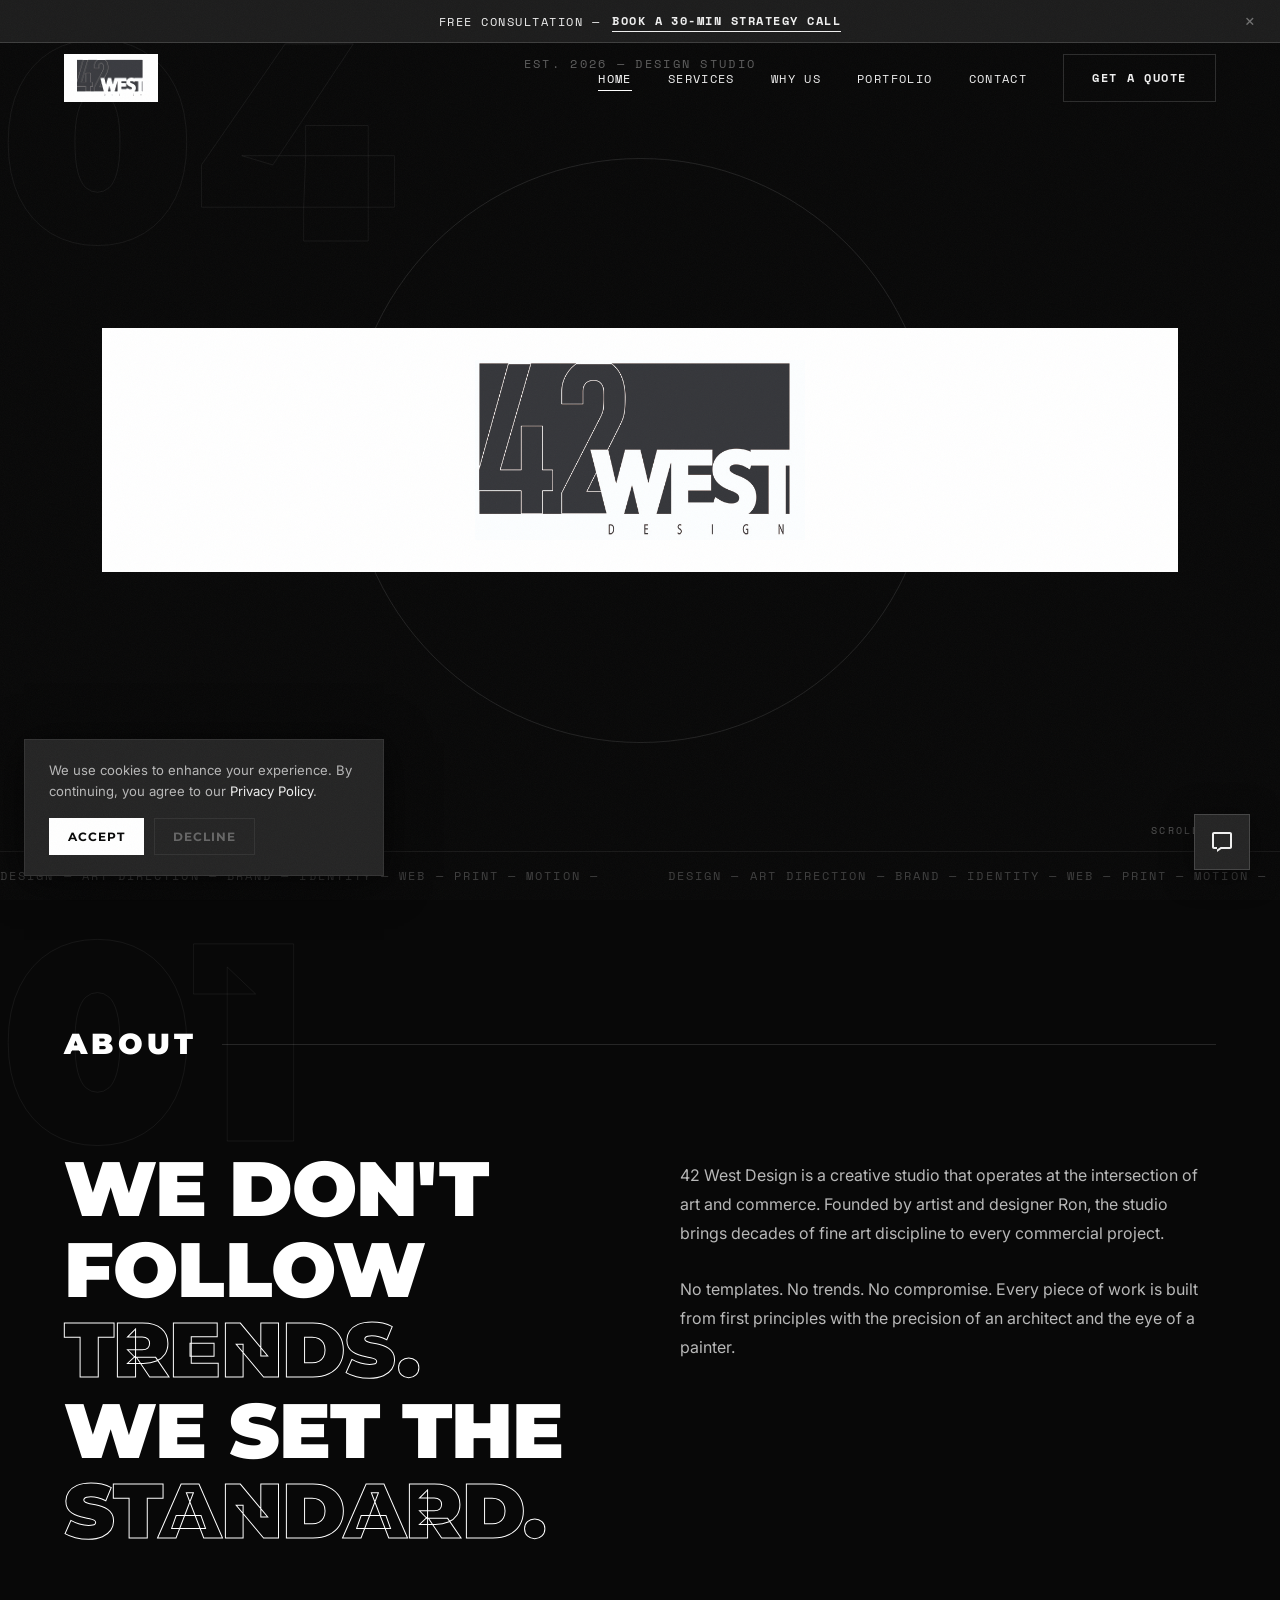
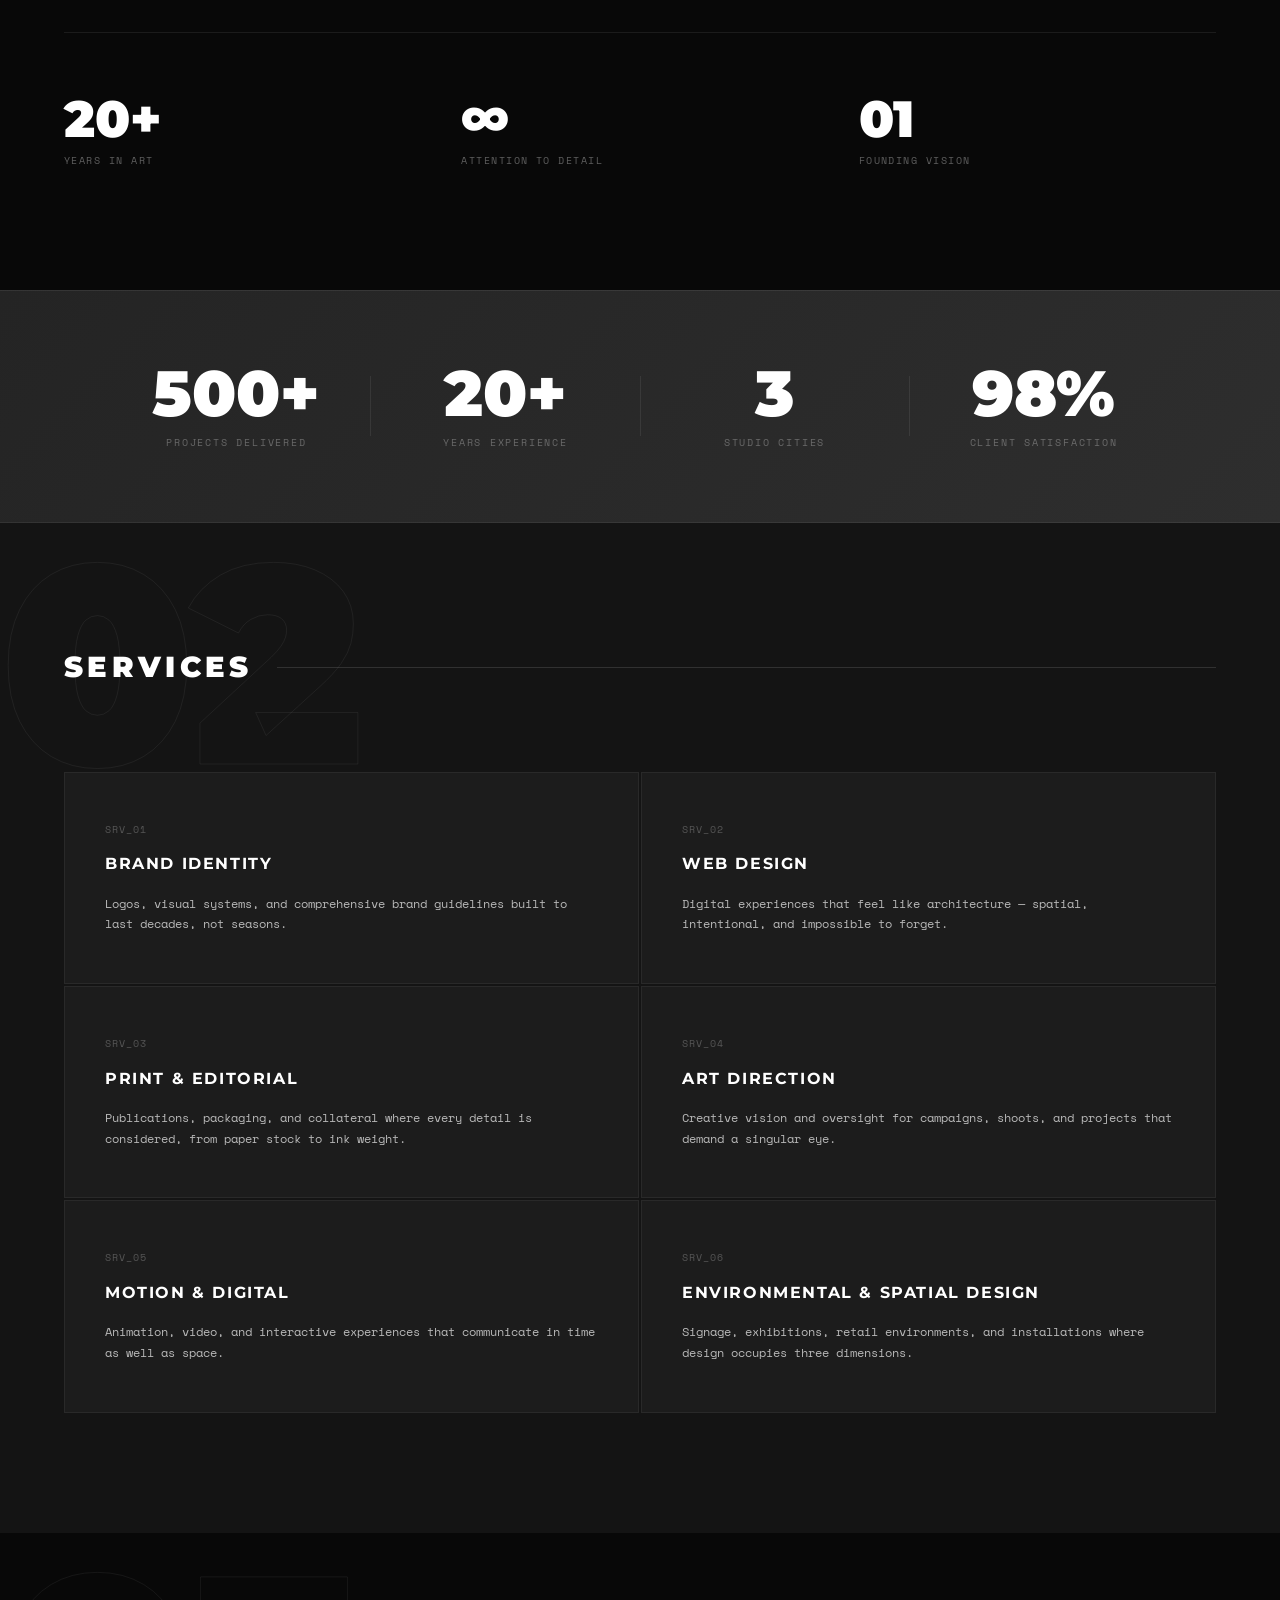
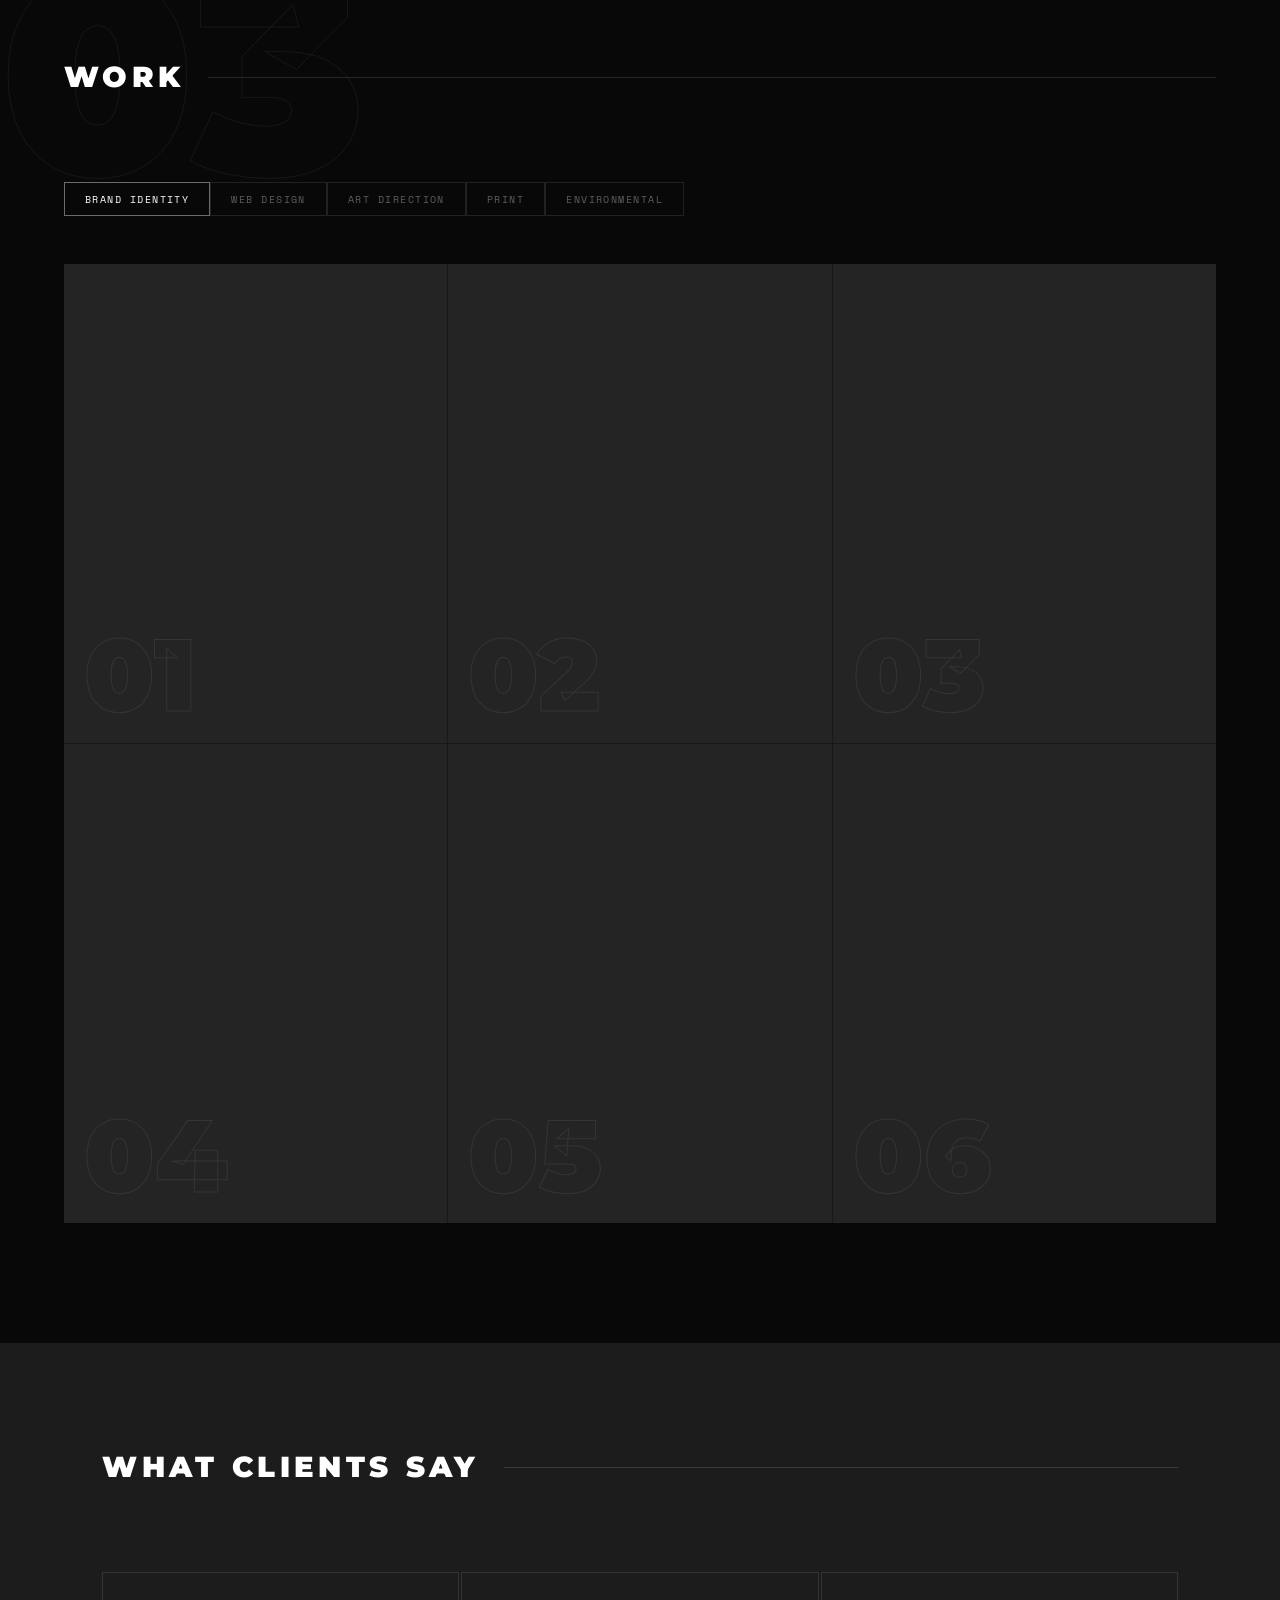
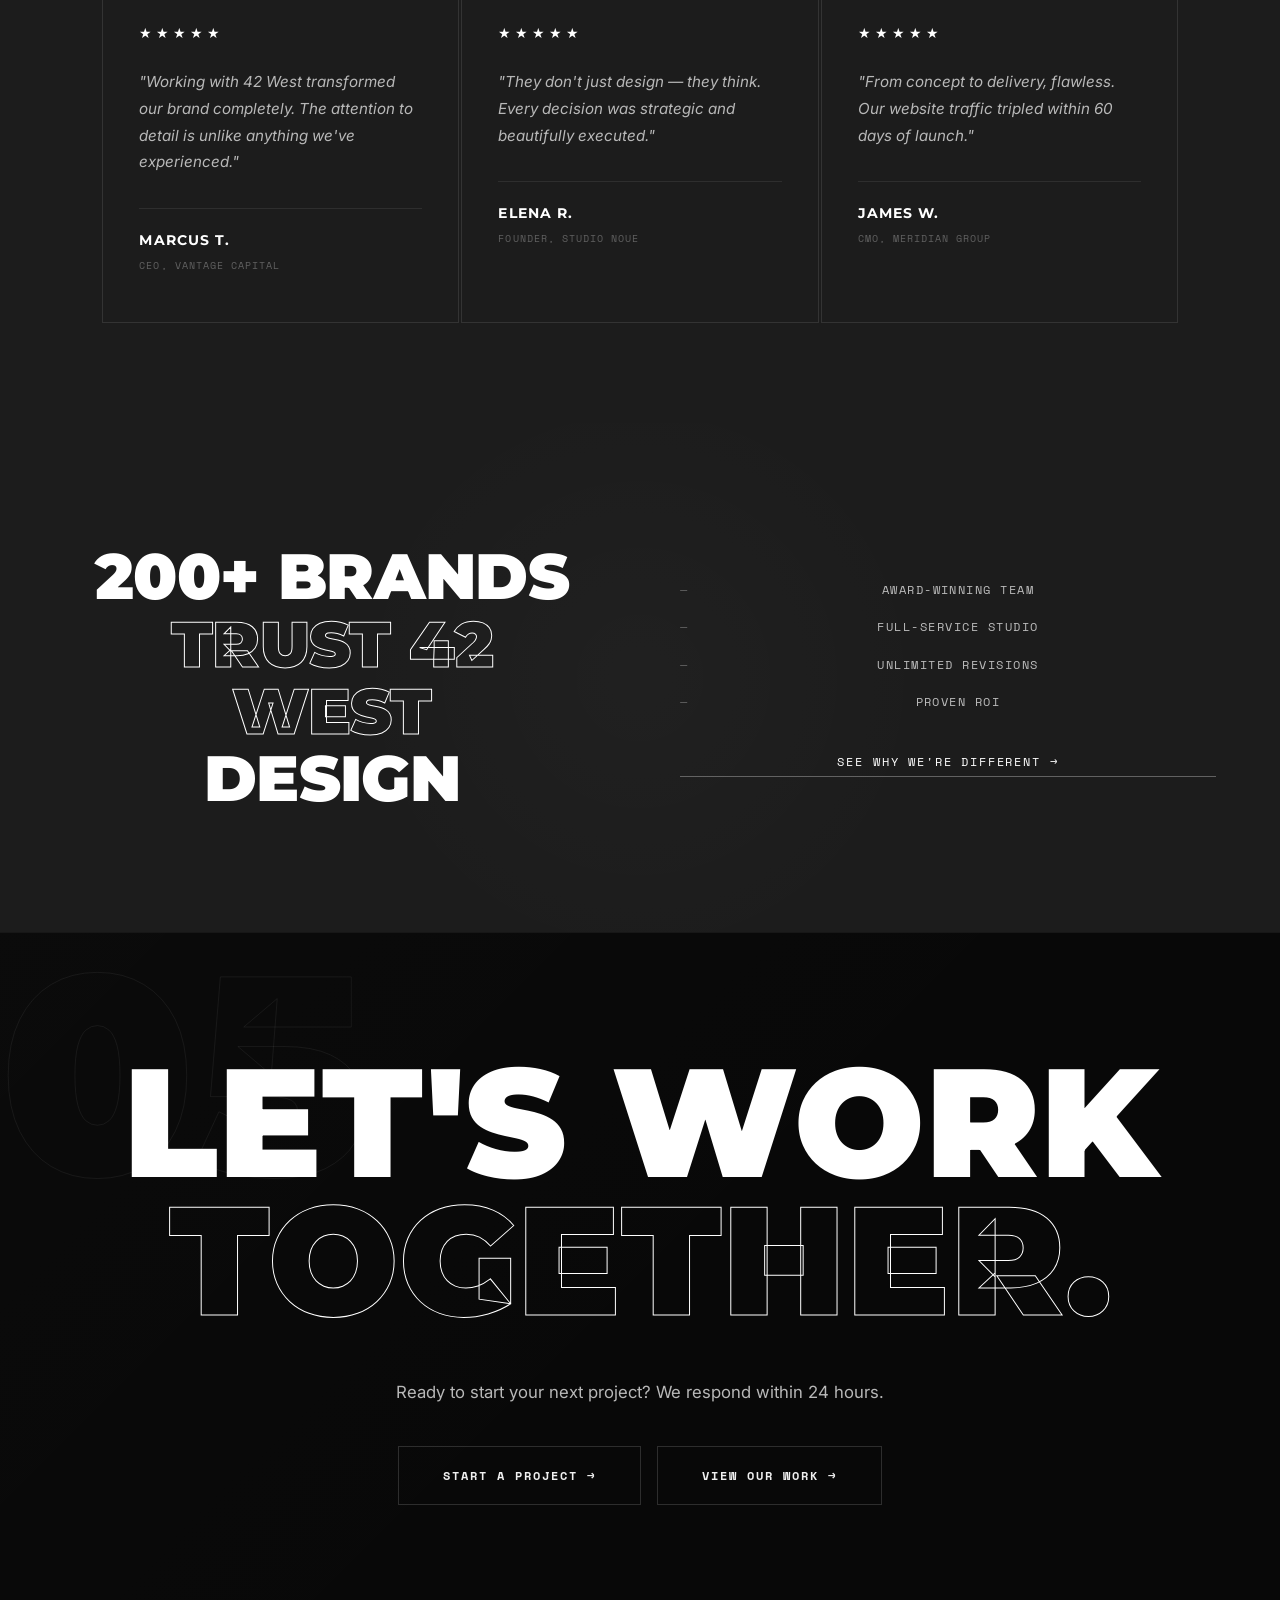
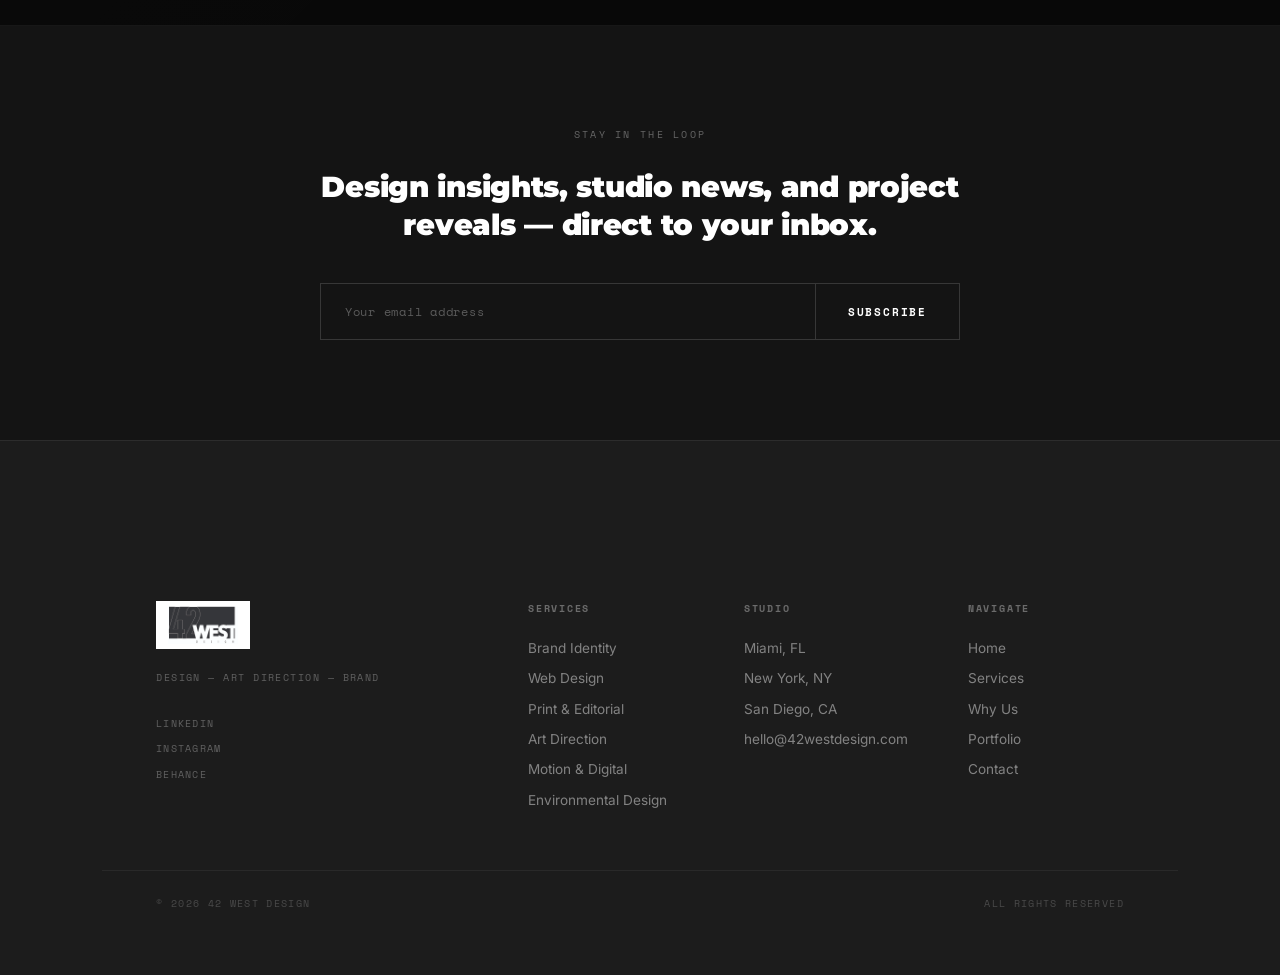
==== commit 8ffceea7: "Remove shake from STANDARD" ====
--- a/index.html
+++ b/index.html
@@ -513,7 +513,7 @@
       setTimeout(() => {
         pulse(el, 'glitching', 600, () => {
           setTimeout(() => {
-            const afterShake = (cb) => isTrends ? cb() : pulse(el, 'shaking', 450, cb);
+            const afterShake = (cb) => cb();
             afterShake(() => {
               setTimeout(() => {
                 const doFlash = !isTrends; // only STANDARD solidifies
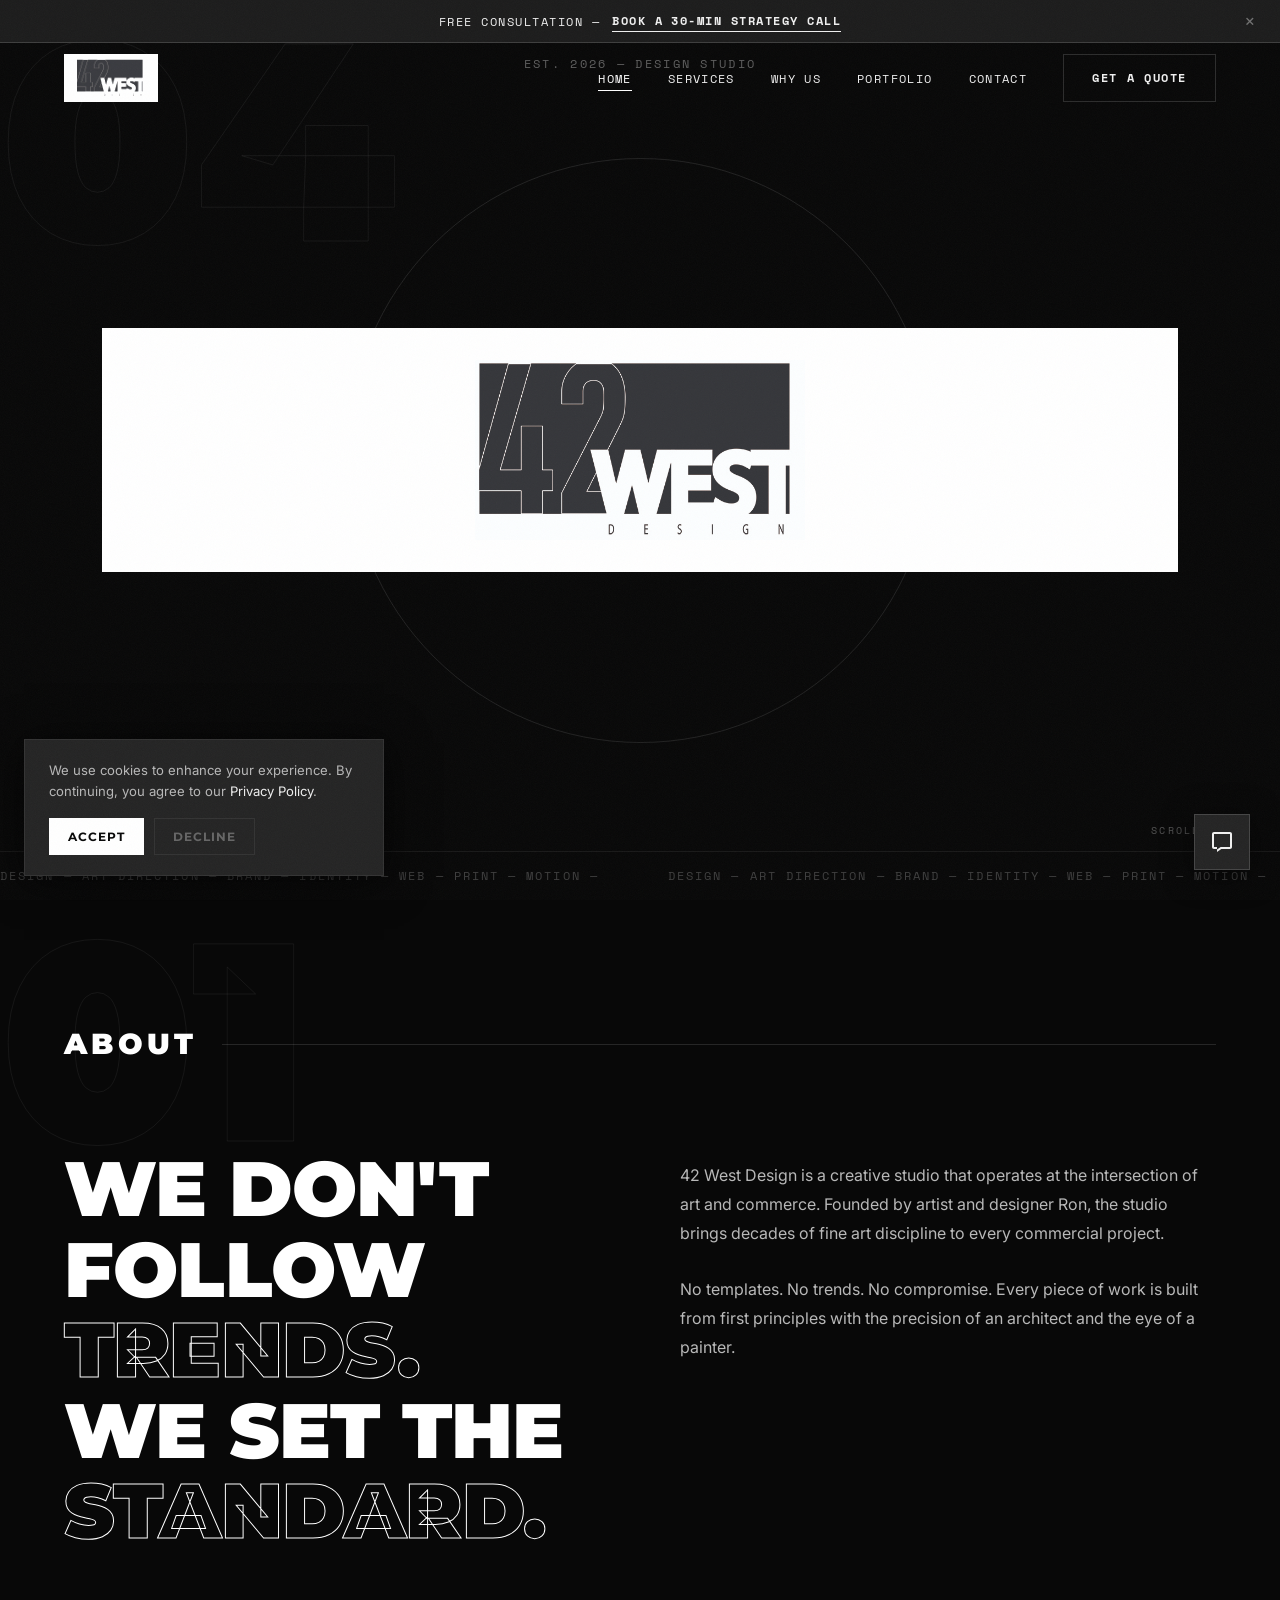
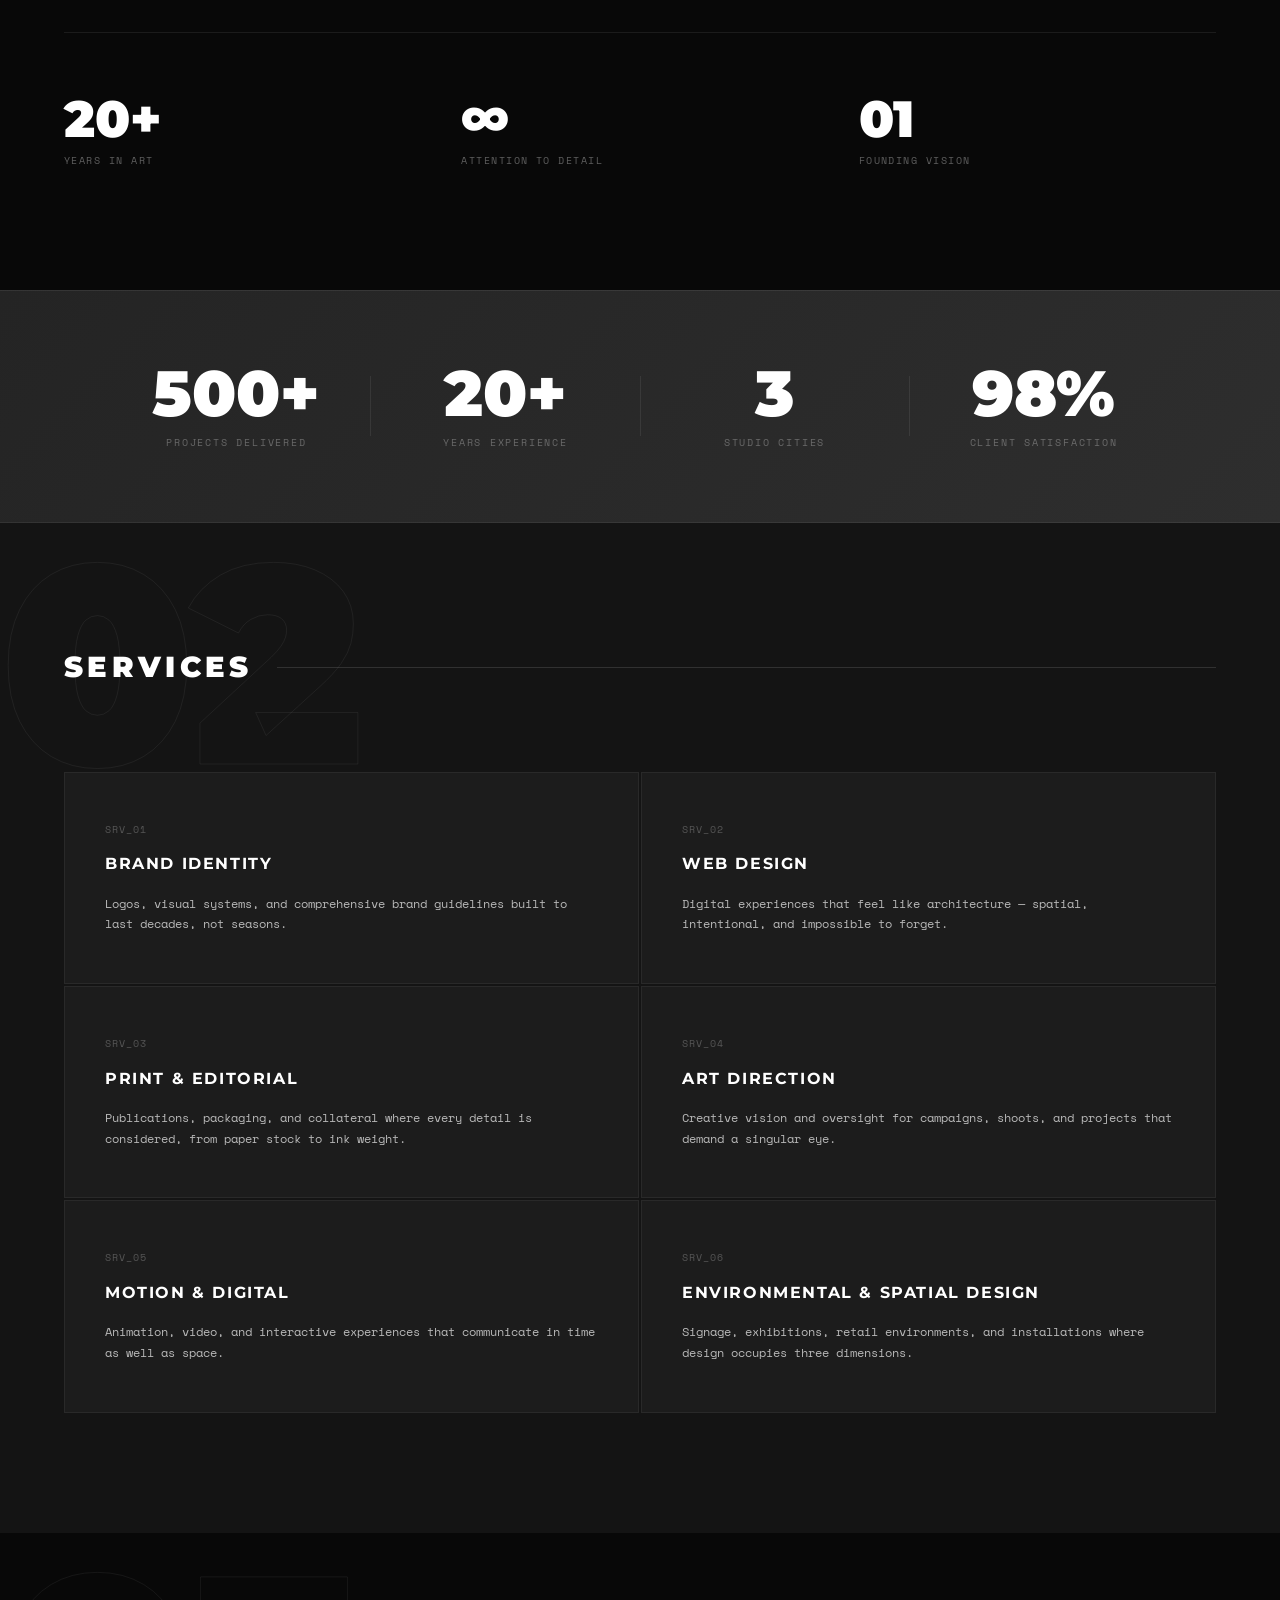
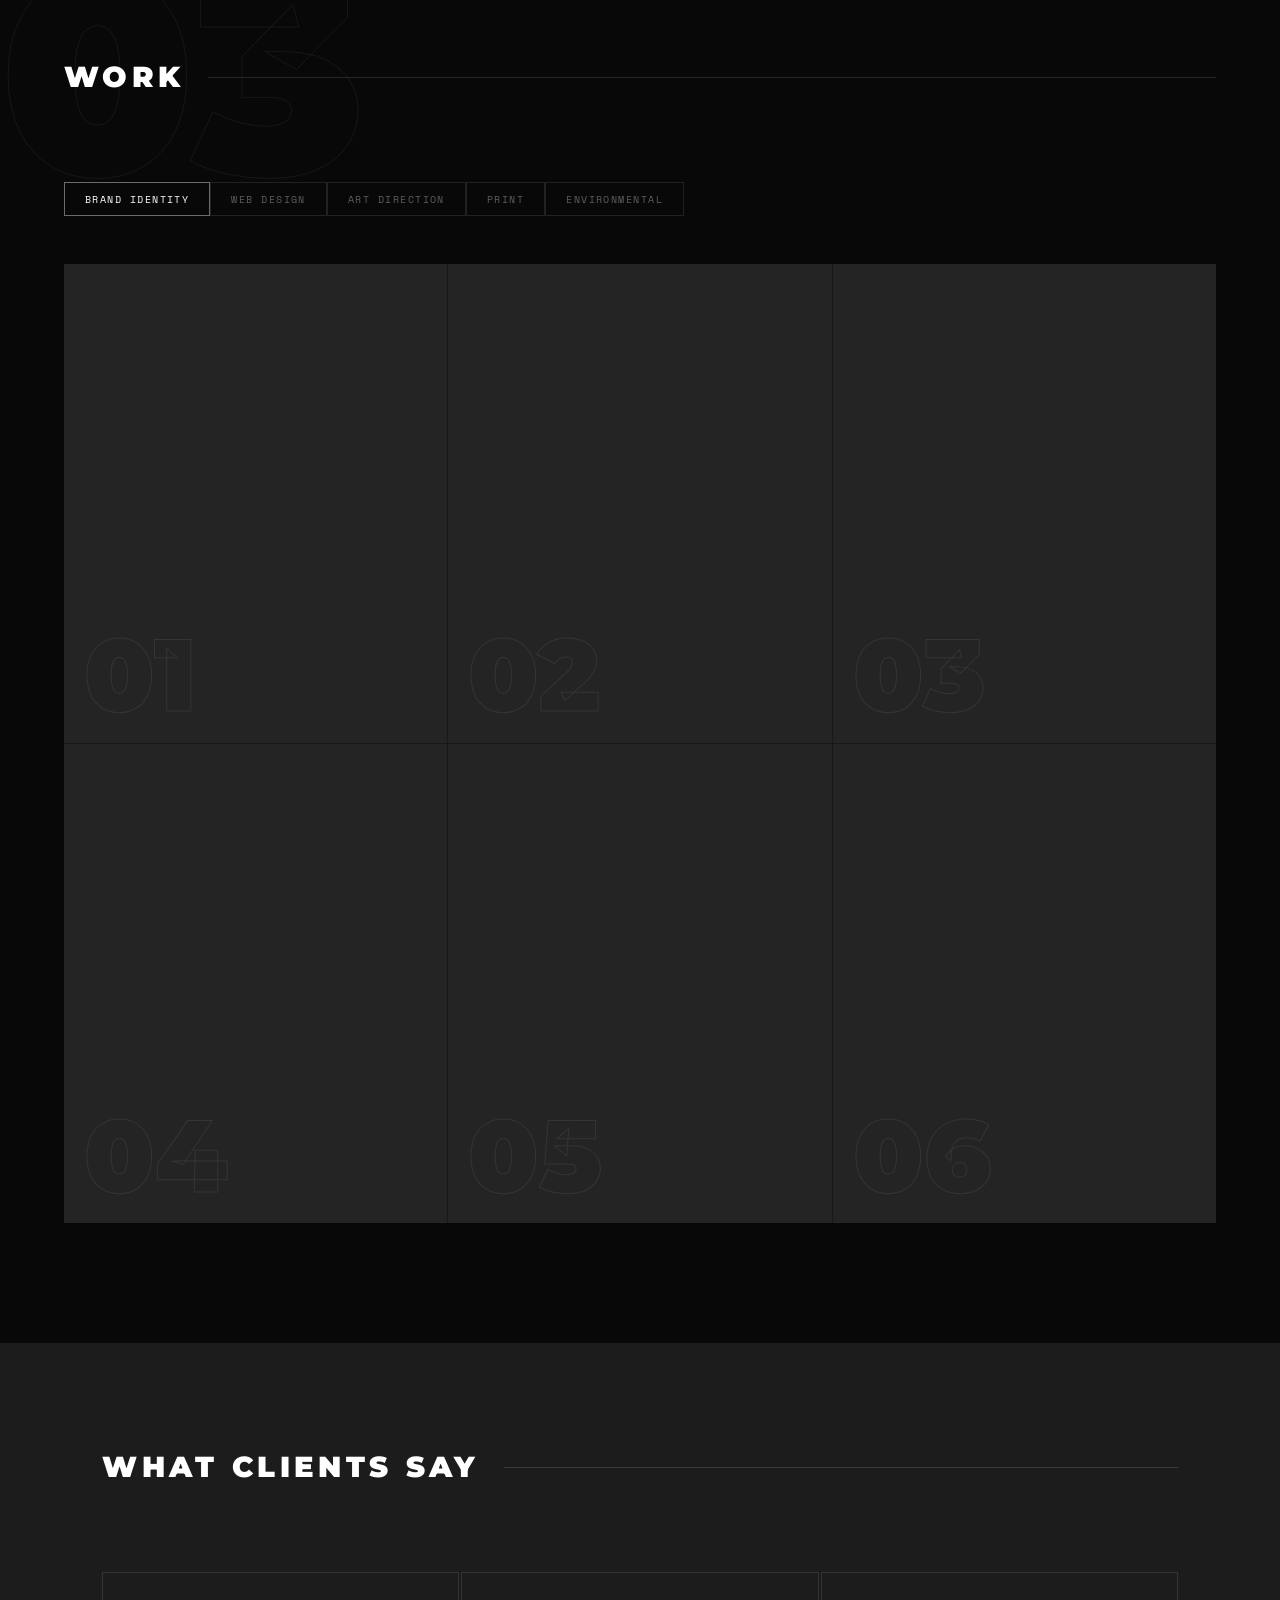
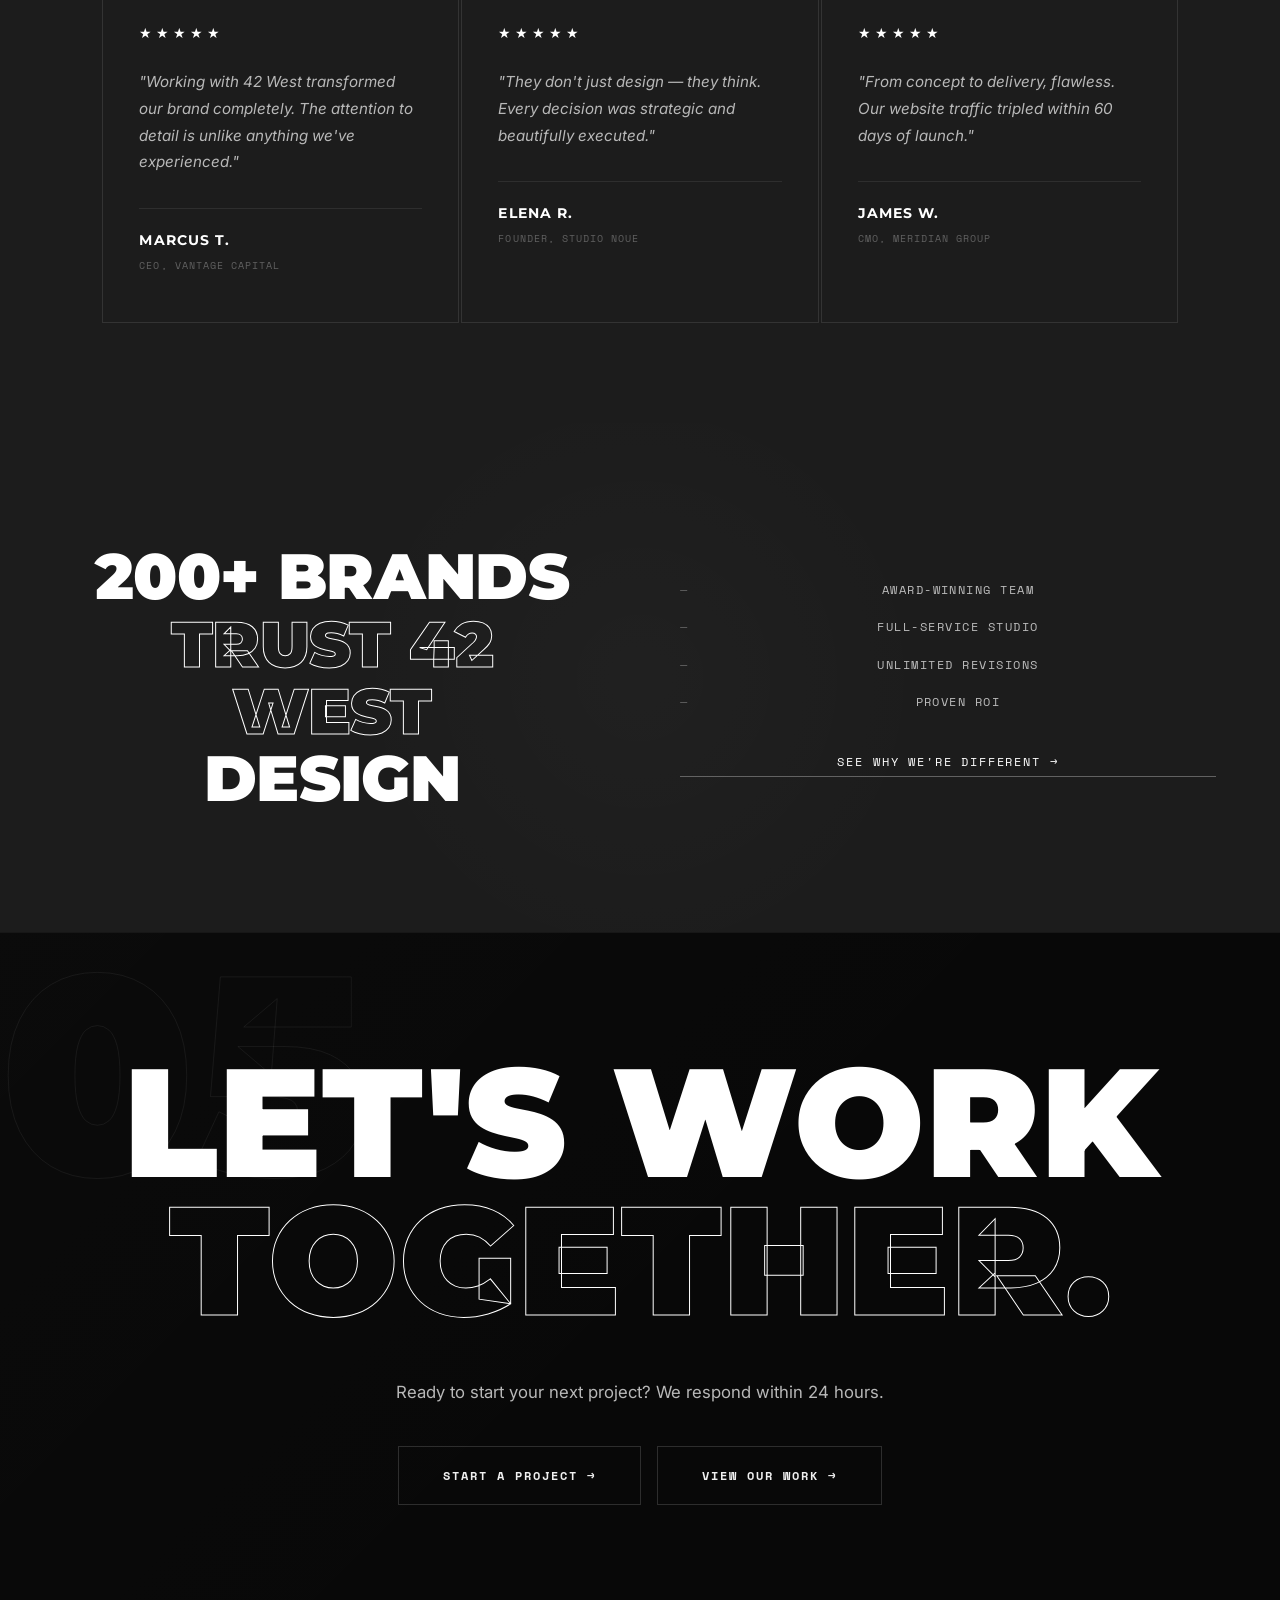
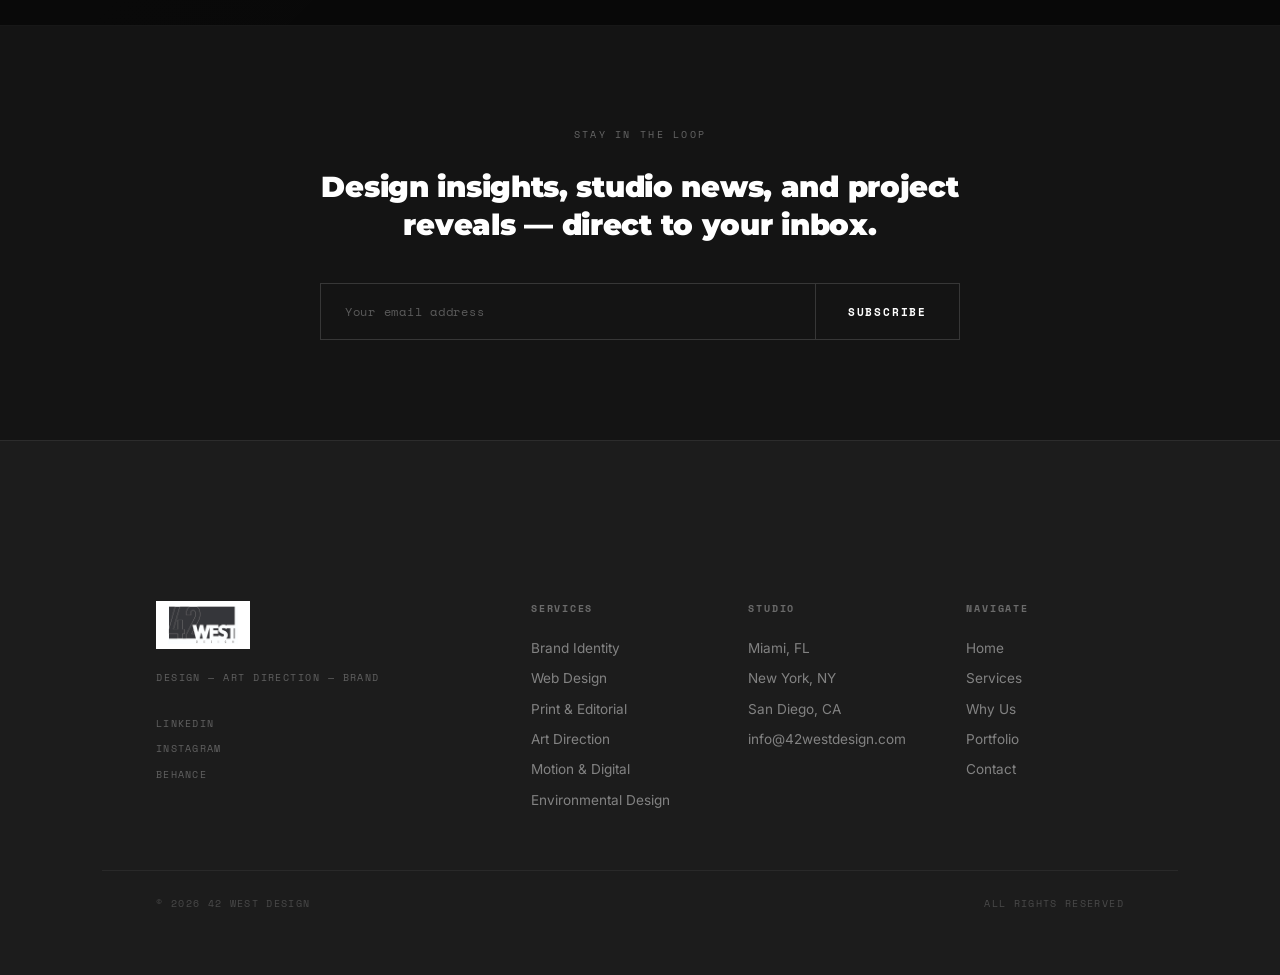
==== commit 19254c11: "Change all hello@ emails to info@" ====
--- a/index.html
+++ b/index.html
@@ -37,7 +37,7 @@
     "name": "42 West Design",
     "description": "Award-winning graphic design studio specializing in brand identity, web design, packaging, and more.",
     "url": "https://www.42westdesign.com",
-    "email": "hello@42westdesign.com",
+    "email": "info@42westdesign.com",
     "logo": "https://www.42westdesign.com/images/logo.jpg",
     "location": [
       {
@@ -405,7 +405,7 @@
         <li>Miami, FL</li>
         <li>New York, NY</li>
         <li>San Diego, CA</li>
-        <li><a href="mailto:hello@42westdesign.com">hello@42westdesign.com</a></li>
+        <li><a href="mailto:info@42westdesign.com">info@42westdesign.com</a></li>
       </ul>
     </div>
     <div class="fgm-col">
